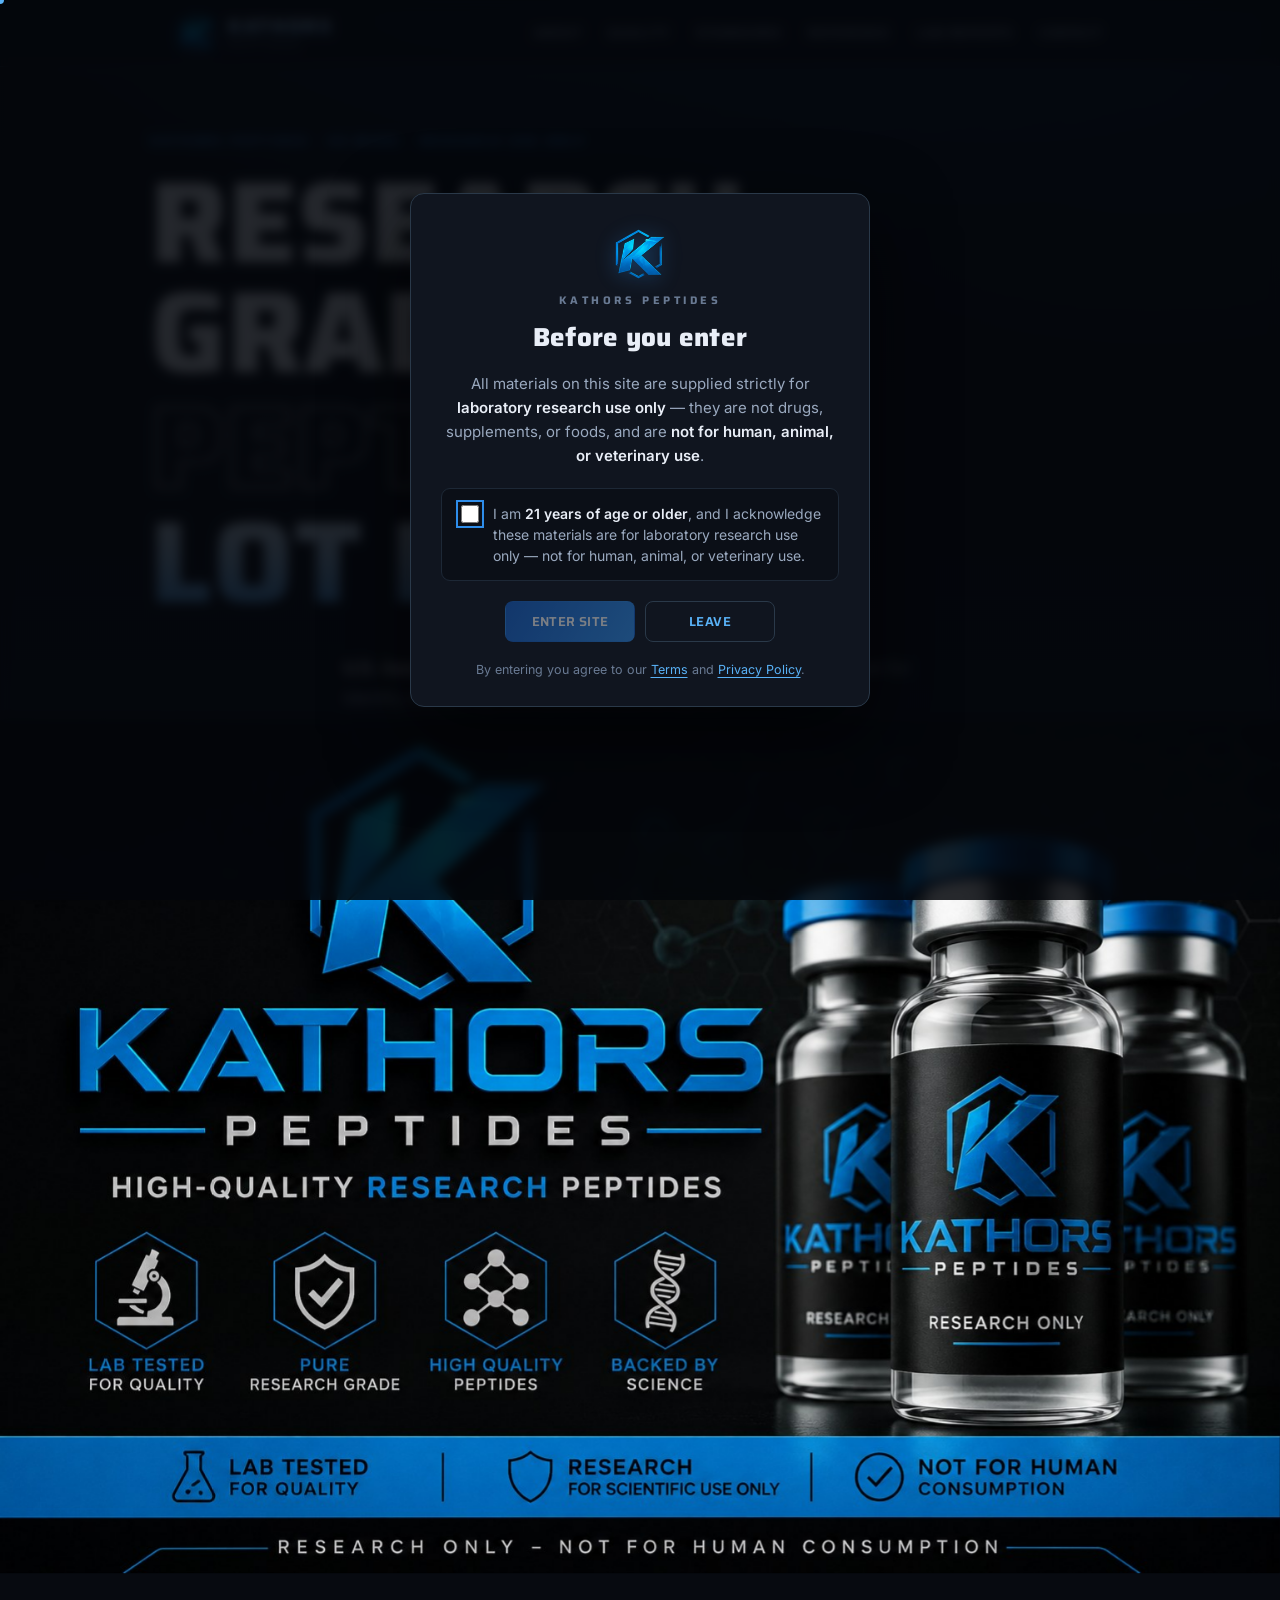
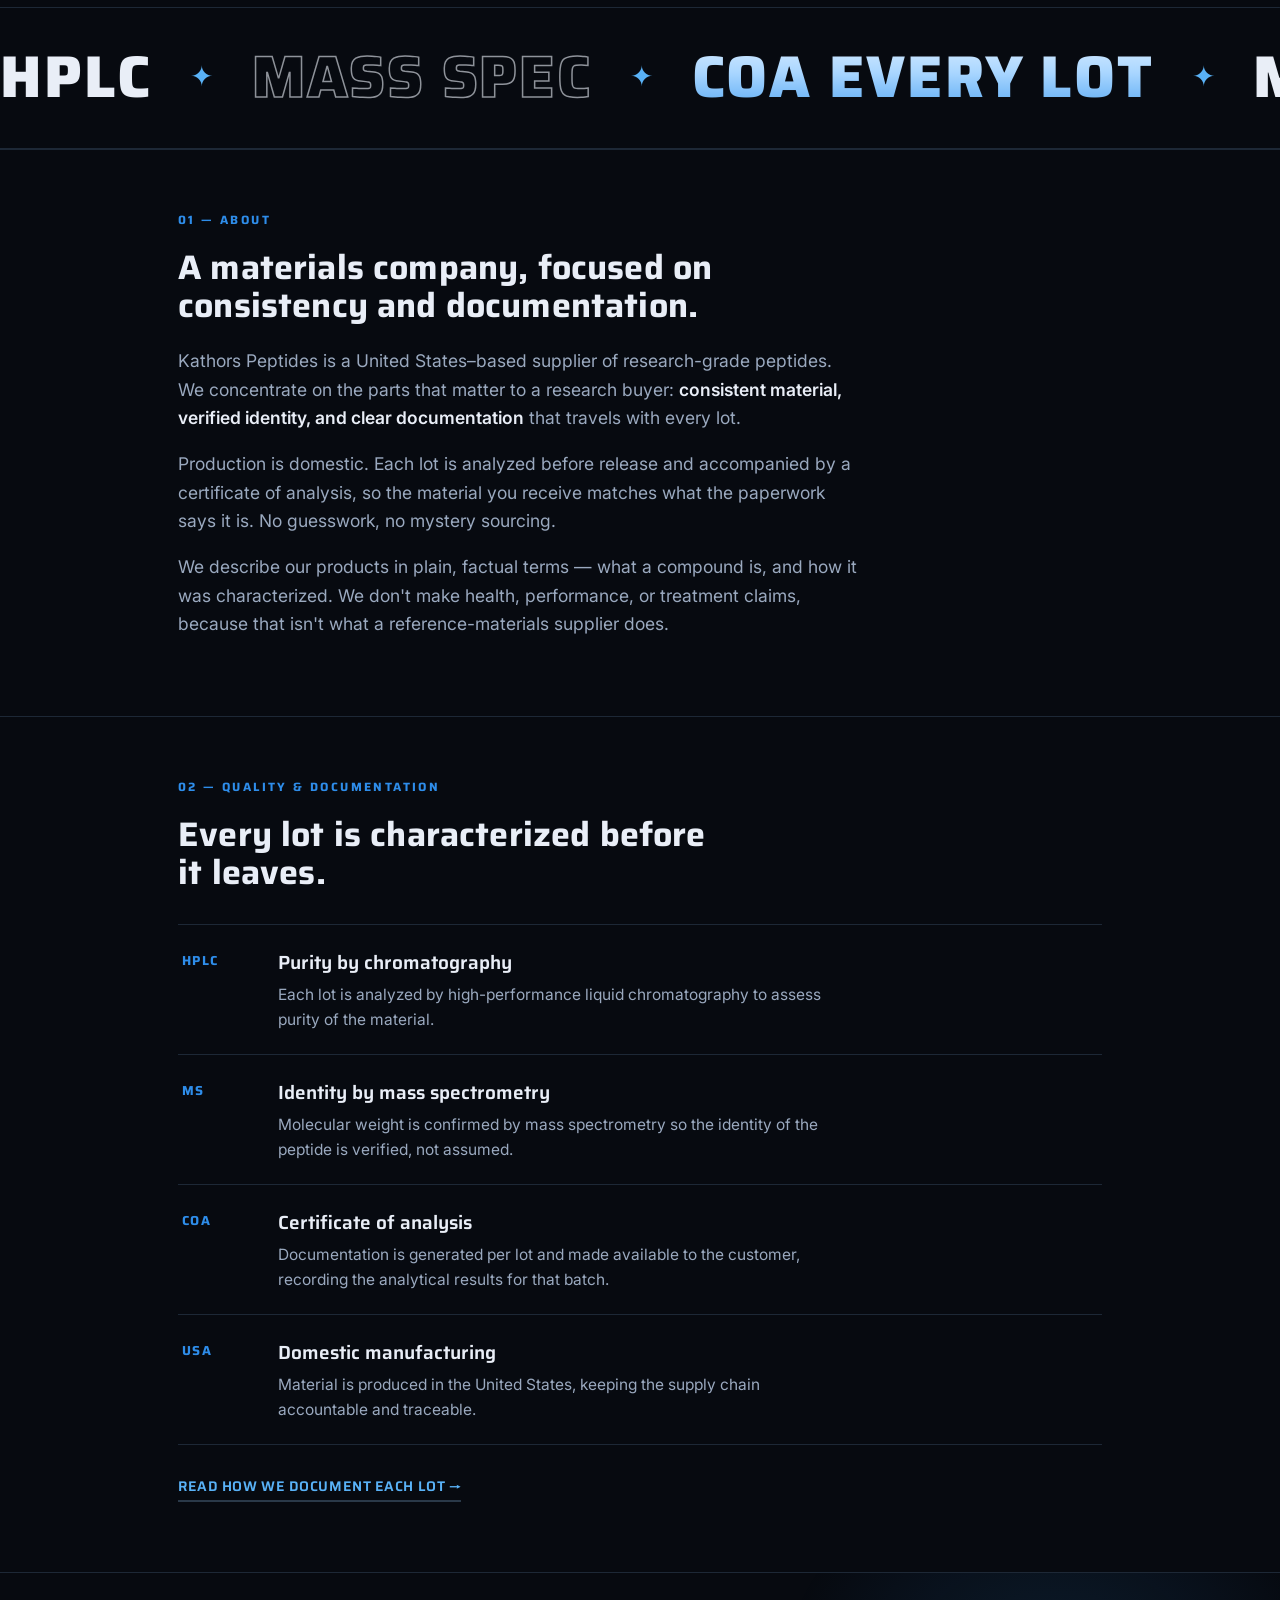
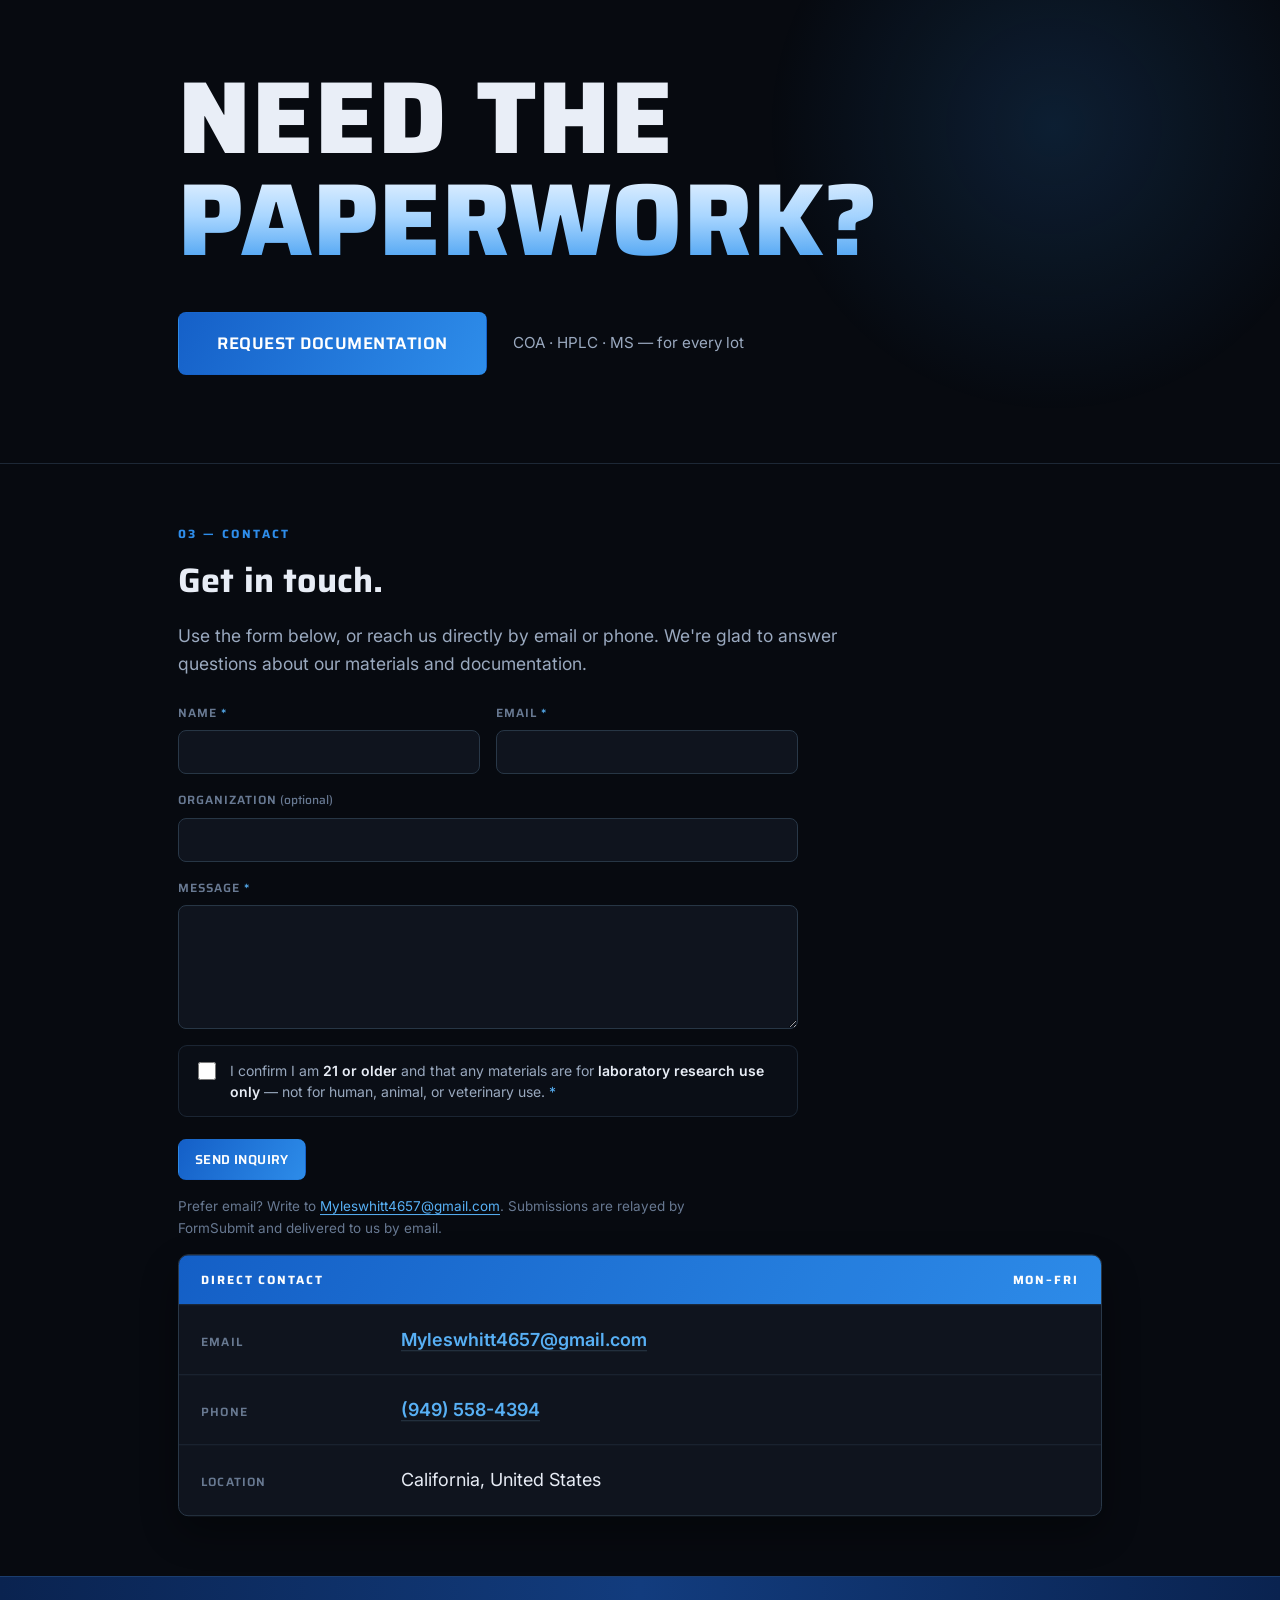
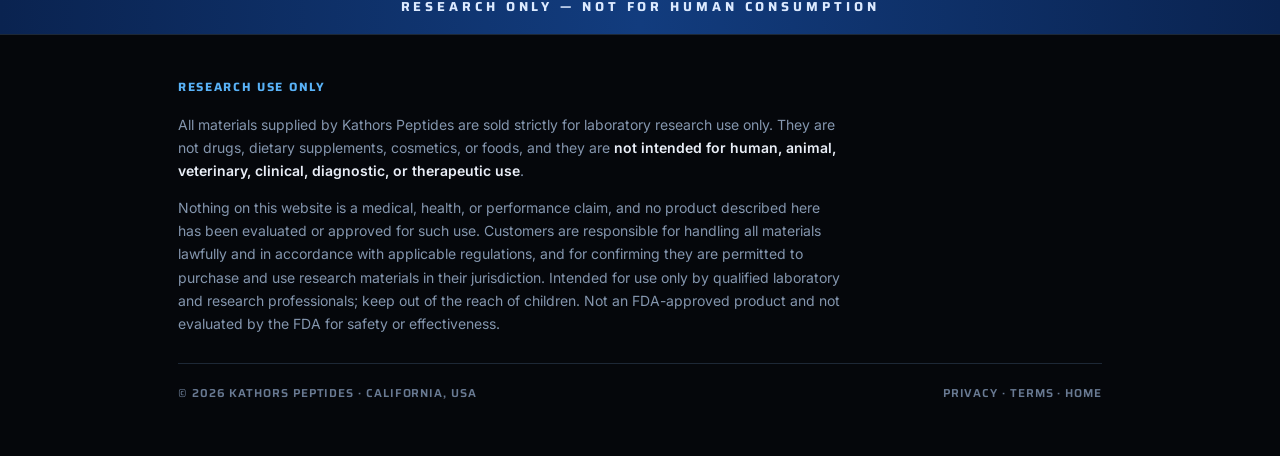
==== index.html @ e267d798 "Self-host animation libs + crash-proof orchestration + mobile fold fix Same hardening as the-lit-pat" ====
<!DOCTYPE html>
<html lang="en">
<head>
<meta charset="UTF-8" />
<meta name="viewport" content="width=device-width, initial-scale=1.0" />
<title>Kathors Peptides — Research-grade peptides, supplied for laboratory use</title>
<meta name="description" content="Kathors Peptides is a U.S.-based supplier of research-grade peptides, characterized for identity and purity and documented per lot. Sold for laboratory research use only." />
<link rel="icon" type="image/png" href="favicon.png" />
<meta property="og:type" content="website" />
<meta property="og:site_name" content="Kathors Peptides" />
<meta property="og:title" content="Kathors Peptides — Research-grade peptides" />
<meta property="og:description" content="U.S.-based supplier of research-grade peptides, characterized for identity and purity and documented per lot. Research use only." />
<meta property="og:image" content="https://williamparrish-michael.github.io/v2/hero-banner.jpg" />
<meta property="og:url" content="https://williamparrish-michael.github.io/v2/index.html" />
<meta name="twitter:card" content="summary_large_image" />
<link rel="preconnect" href="https://fonts.googleapis.com" />
<link rel="preconnect" href="https://fonts.gstatic.com" crossorigin />
<link href="https://fonts.googleapis.com/css2?family=Saira:wght@500;600;700;800&family=Inter:wght@400;500;600;700&display=swap" rel="stylesheet" />
<link rel="stylesheet" href="styles.css" />
<script src="agegate.js"></script>
</head>
<body>

  <div id="preloader" aria-hidden="true">
    <span class="pre-brand chrome">KATHORS</span>
    <span class="pre-count" id="pre-count">00</span>
  </div>
  <div class="cursor-ring" aria-hidden="true"></div>
  <div class="cursor-dot" aria-hidden="true"></div>

  <div class="topbar">
    <div class="wrap">
      <a href="index.html" class="brand" aria-label="Kathors Peptides home">
        <img class="brand-emblem" src="emblem.png" alt="" />
        <span class="brand-text"><span class="chrome">KATHORS</span><span class="brand-sub">Peptides</span></span>
      </a>
      <nav class="navlinks" aria-label="Primary">
        <a href="#about">About</a>
        <a href="#quality">Quality</a>
        <a href="standards.html">Standards</a>
        <a href="research.html">Reference</a>
        <a href="reports.html">Lab reports</a>
        <a href="#contact">Contact</a>
      </nav>
    </div>
  </div>

  <main id="top">

    <header class="hero-banner">
      <div class="wrap k-hero">
        <p class="k-eyebrow rise">Kathors Peptides · US-made · research use only</p>
        <h1 class="hero-mega" aria-label="Research-grade peptides, lot by lot.">
          <span class="ln" aria-hidden="true"><span>Research-grade</span></span>
          <span class="ln" aria-hidden="true"><span class="outline">peptides,</span></span>
          <span class="ln" aria-hidden="true"><span class="chrome">lot by lot.</span></span>
        </h1>
        <p class="hero-sub rise d1"><b>U.S.-based supplier of research-grade peptides.</b> Characterized for identity and purity, and documented lot by lot.</p>
      </div>
      <img class="banner rise" src="hero-banner.jpg" alt="Kathors Peptides — high-quality research peptides. Lab tested for quality, pure research grade, high quality peptides, backed by science. Research only — not for human consumption." />
    </header>

    <div class="marquee" aria-hidden="true">
      <div class="marquee-track">
        <span class="mq-item">HPLC</span><span class="mq-star">✦</span>
        <span class="mq-item outline">Mass spec</span><span class="mq-star">✦</span>
        <span class="mq-item accent">COA every lot</span><span class="mq-star">✦</span>
        <span class="mq-item">Made in USA</span><span class="mq-star">✦</span>
        <span class="mq-item">HPLC</span><span class="mq-star">✦</span>
        <span class="mq-item outline">Mass spec</span><span class="mq-star">✦</span>
        <span class="mq-item accent">COA every lot</span><span class="mq-star">✦</span>
        <span class="mq-item">Made in USA</span><span class="mq-star">✦</span>
      </div>
    </div>

    <section id="about">
      <div class="wrap">
        <p class="sec-label">01 — About</p>
        <h2 class="sec-h">A materials company, focused on consistency and documentation.</h2>
        <div class="prose">
          <p>Kathors Peptides is a United States–based supplier of research-grade peptides. We concentrate on the parts that matter to a research buyer: <strong>consistent material, verified identity, and clear documentation</strong> that travels with every lot.</p>
          <p>Production is domestic. Each lot is analyzed before release and accompanied by a certificate of analysis, so the material you receive matches what the paperwork says it is. No guesswork, no mystery sourcing.</p>
          <p>We describe our products in plain, factual terms — what a compound is, and how it was characterized. We don't make health, performance, or treatment claims, because that isn't what a reference-materials supplier does.</p>
        </div>
      </div>
    </section>

    <section id="quality">
      <div class="wrap">
        <p class="sec-label">02 — Quality &amp; documentation</p>
        <h2 class="sec-h">Every lot is characterized before it leaves.</h2>
        <ul class="quality-list">
          <li><span class="num">HPLC</span><div><p class="qt">Purity by chromatography</p><p class="qd">Each lot is analyzed by high-performance liquid chromatography to assess purity of the material.</p></div></li>
          <li><span class="num">MS</span><div><p class="qt">Identity by mass spectrometry</p><p class="qd">Molecular weight is confirmed by mass spectrometry so the identity of the peptide is verified, not assumed.</p></div></li>
          <li><span class="num">COA</span><div><p class="qt">Certificate of analysis</p><p class="qd">Documentation is generated per lot and made available to the customer, recording the analytical results for that batch.</p></div></li>
          <li><span class="num">USA</span><div><p class="qt">Domestic manufacturing</p><p class="qd">Material is produced in the United States, keeping the supply chain accountable and traceable.</p></div></li>
        </ul>
        <p class="more-link"><a href="standards.html">Read how we document each lot →</a></p>
      </div>
    </section>

    <section class="mega-cta">
      <div class="wrap">
        <h2 aria-label="Need the paperwork?">
          <span class="ln" aria-hidden="true"><span>Need the</span></span>
          <span class="ln" aria-hidden="true"><span class="chrome">paperwork?</span></span>
        </h2>
        <div class="cta-row">
          <a class="btn btn-primary btn-big magnetic" href="#contact">Request documentation</a>
          <span class="cta-note">COA · HPLC · MS — for every lot</span>
        </div>
      </div>
    </section>

    <section id="contact">
      <div class="wrap">
        <p class="sec-label">03 — Contact</p>
        <h2 class="sec-h">Get in touch.</h2>
        <div class="prose"><p>Use the form below, or reach us directly by email or phone. We're glad to answer questions about our materials and documentation.</p></div>

        <form class="cform" action="https://formsubmit.co/Myleswhitt4657@gmail.com" method="POST" aria-label="Contact form">
          <input type="hidden" name="_subject" value="New inquiry — Kathors Peptides" />
          <input type="hidden" name="_captcha" value="true" />
          <input type="hidden" name="_template" value="table" />
          <input type="hidden" name="_next" value="https://williamparrish-michael.github.io/v2/thanks.html" />
          <input type="text" name="_honey" class="cform-honey" tabindex="-1" autocomplete="off" aria-hidden="true" />
          <div class="fgrid">
            <label class="field">Name <span class="req">*</span>
              <input type="text" name="name" required autocomplete="name" />
            </label>
            <label class="field">Email <span class="req">*</span>
              <input type="email" name="email" required autocomplete="email" />
            </label>
          </div>
          <label class="field">Organization <span class="opt">(optional)</span>
            <input type="text" name="organization" autocomplete="organization" />
          </label>
          <label class="field">Message <span class="req">*</span>
            <textarea name="message" rows="5" required></textarea>
          </label>
          <label class="cform-ack">
            <input type="checkbox" name="acknowledgment" value="Confirmed: 21+ and materials are for laboratory research use only — not for human, animal, or veterinary use" required />
            <span>I confirm I am <strong>21 or older</strong> and that any materials are for <strong>laboratory research use only</strong> — not for human, animal, or veterinary use. <span class="req">*</span></span>
          </label>
          <button type="submit" class="btn btn-primary">Send inquiry</button>
          <p class="cform-note">Prefer email? Write to <a href="mailto:Myleswhitt4657@gmail.com">Myleswhitt4657@gmail.com</a>. Submissions are relayed by FormSubmit and delivered to us by email.</p>
        </form>

        <div class="contact-card">
          <div class="cc-head"><span>Direct contact</span><span>Mon–Fri</span></div>
          <div class="crow"><div class="ck">Email</div><div class="cv"><a href="mailto:Myleswhitt4657@gmail.com">Myleswhitt4657@gmail.com</a></div></div>
          <div class="crow"><div class="ck">Phone</div><div class="cv"><a href="tel:+19495584394">(949) 558-4394</a></div></div>
          <div class="crow"><div class="ck">Location</div><div class="cv">California, United States</div></div>
        </div>
      </div>
    </section>

  </main>

  <div class="notband"><span>Research only — not for human consumption</span></div>
  <footer class="compliance">
    <div class="wrap">
      <p class="ruo">Research use only</p>
      <p>All materials supplied by Kathors Peptides are sold strictly for laboratory research use only. They are not drugs, dietary supplements, cosmetics, or foods, and they are <strong>not intended for human, animal, veterinary, clinical, diagnostic, or therapeutic use</strong>.</p>
      <p>Nothing on this website is a medical, health, or performance claim, and no product described here has been evaluated or approved for such use. Customers are responsible for handling all materials lawfully and in accordance with applicable regulations, and for confirming they are permitted to purchase and use research materials in their jurisdiction. Intended for use only by qualified laboratory and research professionals; keep out of the reach of children. Not an FDA-approved product and not evaluated by the FDA for safety or effectiveness.</p>
      <div class="footline">
        <span>© <span id="yr">2026</span> Kathors Peptides · California, USA</span>
        <span><a href="privacy.html">Privacy</a> · <a href="terms.html">Terms</a> · <a href="index.html">Home</a></span>
      </div>
    </div>
  </footer>

  <script src="js/gsap.min.js"></script>
  <script src="js/ScrollTrigger.min.js"></script>
  <script src="js/lenis.min.js"></script>
  <script>
    document.getElementById('yr').textContent = new Date().getFullYear();

    /* Award-site layer: preloader, smooth scroll, masked type reveals,
       marquee skew, custom cursor, magnetic buttons. Degrades gracefully:
       no GSAP / reduced motion -> a normal, fully visible site. */
    (function () {
      var reduce = window.matchMedia('(prefers-reduced-motion: reduce)').matches;
      var pre = document.getElementById('preloader');
      if (reduce || !window.gsap) {
        document.body.classList.remove('loading');
        if (pre) pre.remove();
        return;
      }
      document.documentElement.classList.add('anim');
      document.body.classList.add('loading');

      /* Failsafe: hero text reveals by 3.5s no matter what
         (idempotent — normally the preloader triggers it at ~1.3s). */
      setTimeout(function () { document.documentElement.classList.add('hero-in'); }, 3500);

      /* Mega CTA reveals via IntersectionObserver + CSS transition —
         no animation engine in the critical path. */
      var mc = document.querySelector('.mega-cta');
      if (mc && 'IntersectionObserver' in window) {
        new IntersectionObserver(function (entries, obs) {
          if (entries[0].isIntersecting) { mc.classList.add('in'); obs.disconnect(); }
        }, { threshold: 0.25 }).observe(mc);
      } else if (mc) {
        mc.classList.add('in');
      }

      /* Preloader counter with a hard 4s cap (background-tab throttling). */
      var countEl = document.getElementById('pre-count');
      var n = 0, finished = false;
      function finishPreloader() {
        if (finished) return;
        finished = true;
        clearInterval(iv);
        countEl.textContent = '100';
        document.body.classList.remove('loading');
        pre.classList.add('done');
        setTimeout(function () { document.documentElement.classList.add('hero-in'); }, 350);
        setTimeout(function () { pre.remove(); }, 1000);
      }
      var iv = setInterval(function () {
        n = Math.min(100, n + Math.ceil(Math.random() * 16));
        countEl.textContent = (n < 10 ? '0' : '') + n;
        if (n >= 100) finishPreloader();
      }, 65);
      setTimeout(finishPreloader, 4000);

      /* ---- Decorative layer below: guarded so a missing library or an
         exception can never break the content or controls above. ---- */
      try {
      var hasST = !!window.ScrollTrigger;
      if (hasST) gsap.registerPlugin(ScrollTrigger);

      /* Smooth inertial scroll */
      if (window.Lenis) {
        var lenis = new Lenis({ lerp: 0.1 });
        (function raf(t) { lenis.raf(t); requestAnimationFrame(raf); })(0);
        if (hasST) lenis.on('scroll', ScrollTrigger.update);
        document.querySelectorAll('a[href^="#"]').forEach(function (a) {
          a.addEventListener('click', function (e) {
            var id = a.getAttribute('href');
            if (id.length > 1 && document.querySelector(id)) { e.preventDefault(); lenis.scrollTo(id, { offset: -70 }); }
          });
        });
      }

      if (hasST) {
      /* Section content reveals (decorative — safe to lose) */
      gsap.utils.toArray('.sec-h, .quality-list li, .badge, .cform, .contact-card').forEach(function (el) {
        gsap.from(el, {
          y: 34, opacity: 0, duration: 0.9, ease: 'power3.out',
          scrollTrigger: { trigger: el, start: 'top 88%' }
        });
      });

      /* Banner parallax */
      gsap.to('.banner', {
        yPercent: 10, ease: 'none',
        scrollTrigger: { trigger: '.hero-banner', start: 'top top', end: 'bottom top', scrub: true }
      });

      /* Marquee skew with scroll velocity */
      var mq = document.querySelector('.marquee');
      if (mq) {
        var clampSkew = gsap.utils.clamp(-7, 7);
        var proxy = { skew: 0 };
        ScrollTrigger.create({
          onUpdate: function (self) {
            var skew = clampSkew(self.getVelocity() / -280);
            if (Math.abs(skew) > Math.abs(proxy.skew)) {
              proxy.skew = skew;
              gsap.to(proxy, {
                skew: 0, duration: 0.7, ease: 'power3', overwrite: true,
                onUpdate: function () { mq.style.transform = 'skewX(' + proxy.skew + 'deg)'; }
              });
            }
          }
        });
      }
      }

      /* Custom cursor + magnetic buttons (fine pointers only) */
      if (window.matchMedia('(pointer: fine)').matches) {
        document.documentElement.classList.add('has-cursor');
        var dot = document.querySelector('.cursor-dot');
        var ring = document.querySelector('.cursor-ring');
        var tx = -100, ty = -100, rx = -100, ry = -100;
        window.addEventListener('mousemove', function (e) {
          tx = e.clientX; ty = e.clientY;
          dot.style.left = tx + 'px'; dot.style.top = ty + 'px';
        });
        gsap.ticker.add(function () {
          rx += (tx - rx) * 0.16; ry += (ty - ry) * 0.16;
          ring.style.left = rx + 'px'; ring.style.top = ry + 'px';
        });
        document.addEventListener('mouseover', function (e) {
          if (e.target.closest('a, button')) ring.classList.add('on'); else ring.classList.remove('on');
        });
        document.querySelectorAll('.btn.magnetic, .hero-banner ~ * .btn-primary').forEach(function (el) {
          el.addEventListener('mousemove', function (e) {
            var r = el.getBoundingClientRect();
            gsap.to(el, { x: (e.clientX - r.left - r.width / 2) * 0.3, y: (e.clientY - r.top - r.height / 2) * 0.3, duration: 0.3 });
          });
          el.addEventListener('mouseleave', function () {
            gsap.to(el, { x: 0, y: 0, duration: 0.5, ease: 'elastic.out(1, 0.45)' });
          });
        });
      }
      } catch (e) { /* decorative layer failed — content unaffected */ }
    })();
  </script>
</body>
</html>
---- styles.css ----
/* ============================================================
   Kathros Peptides — shared styles (dark metallic identity)
   Tuned to the chrome-blue emblem logo on black:
   deep blue-black field, azure metallic accents, bold sans.
   ============================================================ */

:root{
  --bg:#070A10;
  --bg-2:#0B0F17;
  --panel:#10151F;
  --panel-2:#141A25;
  --ink:#E9EEF7;         /* primary text (near white) */
  --muted:#9AA9BF;       /* body slate */
  --faint:#697A93;
  --blue:#2E8DEA;        /* azure accent */
  --blue-2:#59B2F7;      /* lighter highlight */
  --blue-deep:#1560C8;
  --blue-wash:#12233C;
  --line:#1D2836;
  --line-2:#2A3949;
  --amber:#E0A64B;
  --amber-wash:#241C0E;

  --display:"Saira",-apple-system,BlinkMacSystemFont,"Segoe UI",sans-serif;
  --sans:"Inter",-apple-system,BlinkMacSystemFont,"Segoe UI",sans-serif;
}

*{box-sizing:border-box;}
html{scroll-behavior:smooth;}
body{
  margin:0;color:var(--ink);font-family:var(--sans);font-size:17px;line-height:1.62;
  background:
    radial-gradient(1200px 600px at 50% -12%, rgba(46,141,234,.16), transparent 62%),
    radial-gradient(900px 500px at 90% 8%, rgba(21,96,200,.10), transparent 60%),
    linear-gradient(180deg, var(--bg) 0%, var(--bg-2) 100%);
  background-attachment:fixed;background-color:var(--bg);
  -webkit-font-smoothing:antialiased;text-rendering:optimizeLegibility;
}
.wrap{max-width:980px;margin:0 auto;padding:0 28px;}
a{color:var(--blue-2);text-underline-offset:3px;text-decoration-thickness:1px;}
a:hover{color:#8CCBFF;}
:focus-visible{outline:2px solid var(--blue);outline-offset:3px;border-radius:2px;}

.chrome{
  background:linear-gradient(180deg,#EAF4FF 0%,#A9D6FF 46%,#3E9BF0 100%);
  -webkit-background-clip:text;background-clip:text;color:transparent;
}
.label{font-family:var(--display);font-weight:700;font-size:12px;letter-spacing:.22em;text-transform:uppercase;color:var(--blue);}

/* ---------- brand lockup (header) ---------- */
.brand{display:inline-flex;align-items:center;gap:12px;text-decoration:none;white-space:nowrap;}
.brand-emblem{width:38px;height:38px;display:block;filter:drop-shadow(0 2px 8px rgba(46,141,234,.35));}
.brand-text{display:flex;flex-direction:column;line-height:1;}
.brand-text .chrome{font-family:var(--display);font-weight:800;font-size:19px;letter-spacing:.14em;}
.brand-sub{font-weight:600;font-size:9.5px;letter-spacing:.36em;text-transform:uppercase;color:var(--faint);margin-top:3px;}

/* ---------- top bar ---------- */
.topbar{border-bottom:1px solid var(--line);position:sticky;top:0;z-index:20;background:rgba(7,10,16,.78);backdrop-filter:saturate(150%) blur(10px);}
.topbar .wrap{display:flex;align-items:center;justify-content:space-between;height:66px;gap:16px;}
.navlinks{display:flex;gap:26px;font-family:var(--display);font-size:12.5px;letter-spacing:.1em;text-transform:uppercase;font-weight:600;}
.navlinks a{color:var(--muted);text-decoration:none;}
.navlinks a:hover,.navlinks a.here{color:var(--blue-2);}
@media(max-width:680px){.navlinks{display:none;}}

/* ---------- hero (home) ---------- */
.hero{padding:64px 0 30px;position:relative;overflow:hidden;text-align:center;}
.hero::before{content:"";position:absolute;top:-40px;left:50%;transform:translateX(-50%);width:640px;height:520px;background:radial-gradient(circle at 50% 40%, rgba(46,141,234,.22), transparent 62%);pointer-events:none;filter:blur(6px);}
.hero-inner{position:relative;}
.hero-logo{width:min(440px,84%);height:auto;margin:0 auto 10px;display:block;filter:drop-shadow(0 18px 46px rgba(21,96,200,.35));}
.hero-sub{font-size:18px;color:var(--muted);max-width:52ch;margin:14px auto 0;}
.hero-sub b{color:var(--ink);font-weight:600;}

/* ---------- feature badges ---------- */
.badges{display:grid;grid-template-columns:repeat(4,1fr);gap:18px;max-width:720px;margin:44px auto 6px;padding:32px 0 0;border-top:1px solid var(--line);}
@media(max-width:620px){.badges{grid-template-columns:repeat(2,1fr);gap:28px 18px;}}
.badge{display:flex;flex-direction:column;align-items:center;text-align:center;gap:12px;}
.badge .disc{width:64px;height:64px;border-radius:50%;background:linear-gradient(160deg,#3E9BF0,#155CC4);display:flex;align-items:center;justify-content:center;box-shadow:0 8px 22px rgba(46,141,234,.34),inset 0 1px 2px rgba(255,255,255,.4);}
.badge .disc svg{width:30px;height:30px;stroke:#fff;fill:none;stroke-width:1.7;stroke-linecap:round;stroke-linejoin:round;}
.badge .bt{font-family:var(--display);font-weight:600;font-size:12px;letter-spacing:.1em;text-transform:uppercase;color:var(--muted);line-height:1.4;}

/* ---------- generic section ---------- */
section{padding:60px 0;border-top:1px solid var(--line);}
.sec-label{margin:0 0 18px;font-family:var(--display);font-weight:700;font-size:12px;letter-spacing:.2em;text-transform:uppercase;color:var(--blue);}
.sec-h{font-family:var(--display);font-weight:700;font-size:clamp(25px,4vw,34px);line-height:1.14;letter-spacing:.005em;color:var(--ink);margin:0 0 22px;max-width:24ch;}
.prose{max-width:62ch;color:var(--muted);font-size:17.5px;}
.prose p{margin:0 0 18px;}
.prose strong{color:var(--ink);font-weight:600;}

/* page sub-hero (standards / reference) */
.subhero{padding:60px 0 34px;}
.backlink{display:inline-flex;gap:8px;align-items:center;font-family:var(--display);font-weight:600;font-size:12px;letter-spacing:.1em;text-transform:uppercase;text-decoration:none;color:var(--muted);margin-bottom:22px;}
.backlink:hover{color:var(--blue-2);}
.subhero h1{font-family:var(--display);font-weight:800;font-size:clamp(32px,5.6vw,52px);line-height:1.06;letter-spacing:.01em;color:var(--ink);margin:14px 0 22px;max-width:18ch;}
.subhero .lede{font-size:clamp(17px,2.3vw,20px);color:var(--muted);max-width:60ch;margin:0;}

/* ---------- quality list (home) ---------- */
.quality-list{list-style:none;padding:0;margin:32px 0 0;border-top:1px solid var(--line);}
.quality-list li{display:grid;grid-template-columns:74px 1fr;gap:22px;align-items:start;padding:22px 4px;border-bottom:1px solid var(--line);}
.quality-list .num{font-family:var(--display);font-weight:700;font-size:13px;letter-spacing:.1em;text-transform:uppercase;color:var(--blue);padding-top:3px;}
.quality-list .qt{font-family:var(--display);font-weight:600;font-size:19px;color:var(--ink);margin:0 0 4px;}
.quality-list .qd{font-size:15.5px;color:var(--muted);margin:0;max-width:56ch;}
.more-link{margin-top:30px;font-family:var(--display);font-weight:600;font-size:14px;letter-spacing:.04em;text-transform:uppercase;}
.more-link a{text-decoration:none;border-bottom:2px solid var(--line-2);padding-bottom:3px;}
.more-link a:hover{border-color:var(--blue);}

/* ---------- contact card ---------- */
.contact-card{border:1px solid var(--line-2);border-radius:10px;background:var(--panel);margin-top:14px;overflow:hidden;box-shadow:0 16px 40px rgba(0,0,0,.4);}
.cc-head{padding:15px 22px;border-bottom:1px solid var(--line);background:linear-gradient(120deg,#1560C8,#2E8DEA);color:#fff;font-family:var(--display);font-weight:700;font-size:12px;letter-spacing:.16em;text-transform:uppercase;display:flex;justify-content:space-between;align-items:center;}
.crow{display:grid;grid-template-columns:180px 1fr;gap:20px;align-items:baseline;padding:20px 22px;border-bottom:1px solid var(--line);}
.crow:last-child{border-bottom:none;}
.crow .ck{font-family:var(--display);font-weight:600;font-size:12px;letter-spacing:.1em;text-transform:uppercase;color:var(--faint);}
.crow .cv{font-size:18px;color:var(--ink);}
.crow .cv a{font-weight:600;text-decoration:none;border-bottom:1px solid var(--line-2);}
.crow .cv a:hover{border-color:var(--blue);}
@media(max-width:560px){.crow{grid-template-columns:1fr;gap:5px;}}

/* ---------- standards: COA table ---------- */
.coa{margin-top:30px;border:1px solid var(--line-2);border-radius:10px;background:var(--panel);overflow:hidden;box-shadow:0 16px 40px rgba(0,0,0,.35);}
.coa-head{padding:14px 20px;border-bottom:1px solid var(--line);background:linear-gradient(120deg,#1560C8,#2E8DEA);color:#fff;font-family:var(--display);font-weight:700;font-size:11.5px;letter-spacing:.16em;text-transform:uppercase;display:flex;justify-content:space-between;align-items:center;}
.coa-colhead{font-family:var(--display);font-weight:600;font-size:10.5px;letter-spacing:.12em;text-transform:uppercase;color:var(--faint);padding:12px 20px 0;display:grid;grid-template-columns:210px 130px 1fr;gap:18px;}
.coa-row{display:grid;grid-template-columns:210px 130px 1fr;gap:18px;padding:18px 20px;border-bottom:1px solid var(--line);align-items:baseline;}
.coa-row:last-child{border-bottom:none;}
.coa-row .p{font-family:var(--display);font-weight:600;font-size:17px;color:var(--ink);}
.coa-row .m{font-weight:600;font-size:12.5px;color:var(--blue-2);letter-spacing:.02em;}
.coa-row .d{font-size:15px;color:var(--muted);}
@media(max-width:640px){.coa-colhead{display:none;}.coa-row{grid-template-columns:1fr;gap:6px;}.coa-row .m{order:3;}}

/* ---------- standards: steps + handling ---------- */
.steps{list-style:none;padding:0;margin:30px 0 0;border-top:1px solid var(--line);}
.steps li{display:grid;grid-template-columns:56px 1fr;gap:20px;padding:20px 4px;border-bottom:1px solid var(--line);align-items:start;}
.steps .n{font-family:var(--display);font-weight:700;font-size:13px;color:var(--blue);padding-top:2px;letter-spacing:.05em;}
.steps .st{font-family:var(--display);font-weight:600;font-size:18px;color:var(--ink);margin:0 0 4px;}
.steps .sd{font-size:15.5px;color:var(--muted);margin:0;max-width:58ch;}
.handle{display:grid;grid-template-columns:repeat(3,1fr);margin-top:30px;border:1px solid var(--line-2);border-radius:10px;overflow:hidden;background:var(--panel);box-shadow:0 16px 40px rgba(0,0,0,.3);}
.handle .h{padding:22px 20px;border-right:1px solid var(--line);}
.handle .h:last-child{border-right:none;}
.handle .hk{font-family:var(--display);font-weight:600;font-size:11px;letter-spacing:.12em;text-transform:uppercase;color:var(--blue-2);margin-bottom:9px;}
.handle .hv{font-size:15.5px;color:var(--muted);margin:0;}
.handle .hv b{color:var(--ink);font-weight:600;}
@media(max-width:640px){.handle{grid-template-columns:1fr;}.handle .h{border-right:none;border-bottom:1px solid var(--line);}.handle .h:last-child{border-bottom:none;}}

/* ---------- reference: callout, note, cards ---------- */
.callout{margin-top:40px;border:1px solid #4A3A18;background:var(--amber-wash);border-radius:10px;padding:20px 22px;}
.callout .ct{font-family:var(--display);font-weight:700;font-size:11.5px;letter-spacing:.14em;text-transform:uppercase;color:var(--amber);margin:0 0 10px;}
.callout p{margin:0;font-size:15px;color:#D8C6A2;max-width:74ch;line-height:1.6;}
.callout strong{color:#F4E6C8;}
.note{margin-top:22px;border-left:3px solid var(--blue);padding:4px 0 4px 20px;}
.note p{margin:0;font-size:14.5px;color:var(--muted);max-width:70ch;}

.grid{display:grid;gap:16px;}
.cpd{border:1px solid var(--line);border-radius:10px;background:var(--panel);padding:22px 22px 18px;box-shadow:0 10px 30px rgba(0,0,0,.28);}
.cpd:hover{border-color:var(--line-2);}
.cpd-head{display:flex;align-items:baseline;gap:14px;flex-wrap:wrap;margin-bottom:12px;}
.cpd-head h3{font-family:var(--display);font-weight:700;font-size:22px;margin:0;letter-spacing:.01em;color:var(--blue-2);}
.tag{font-family:var(--display);font-weight:600;font-size:10.5px;letter-spacing:.08em;text-transform:uppercase;color:var(--faint);border:1px solid var(--line-2);border-radius:20px;padding:3px 10px;}
.cpd-def{margin:0 0 14px;color:var(--muted);font-size:16px;max-width:74ch;}
.cpd-status{margin:0 0 16px;font-size:14.5px;max-width:74ch;color:var(--muted);}
.sk{font-family:var(--display);font-weight:600;font-size:10.5px;letter-spacing:.06em;text-transform:uppercase;padding:3px 9px;border-radius:5px;margin-right:9px;white-space:nowrap;}
.sk.inv{background:var(--amber-wash);color:var(--amber);border:1px solid #4A3A18;}
.sk.rec{background:var(--blue-wash);color:var(--blue-2);border:1px solid #1E3E63;}
.sk.apr{background:#0F2417;color:#57C98A;border:1px solid #1D4A31;}
.sk.na{background:#2A1517;color:#E28B84;border:1px solid #4C2A2C;}
.sk.oth{background:#161C27;color:#9FB2CB;border:1px solid var(--line-2);}
.cpd-links{display:flex;gap:8px;flex-wrap:wrap;padding-top:14px;border-top:1px solid var(--line);}
.cpd-links a{font-family:var(--display);font-weight:600;font-size:12px;letter-spacing:.03em;text-decoration:none;color:var(--blue-2);border:1px solid var(--line-2);border-radius:7px;padding:6px 12px;transition:border-color .15s,color .15s,background .15s;}
.cpd-links a:hover{border-color:var(--blue);background:#0E1B2C;}
.cpd-xref{font-family:var(--display);font-weight:600;font-size:12.5px;color:var(--faint);padding-top:14px;border-top:1px solid var(--line);letter-spacing:.02em;}

/* ---------- compliance band + footer ---------- */
.notband{background:linear-gradient(90deg,#0A2350,#123C7E,#0A2350);color:#DCEAFF;text-align:center;padding:15px 20px;border-top:1px solid #1B3D6E;}
.notband span{font-family:var(--display);font-weight:700;font-size:13px;letter-spacing:.3em;text-transform:uppercase;}
.compliance{background:#05070B;border-top:1px solid var(--line);}
.compliance .wrap{padding:42px 28px 54px;}
.compliance .ruo{font-family:var(--display);font-weight:700;font-size:12px;letter-spacing:.14em;text-transform:uppercase;color:var(--blue-2);margin:0 0 16px;}
.compliance p{font-size:14px;color:#8496AE;max-width:74ch;margin:0 0 14px;line-height:1.65;}
.compliance p strong{color:#E9EEF7;font-weight:600;}
.footline{margin-top:28px;padding-top:20px;border-top:1px solid var(--line);display:flex;justify-content:space-between;gap:16px;flex-wrap:wrap;font-family:var(--display);font-weight:600;font-size:11.5px;letter-spacing:.08em;color:var(--faint);text-transform:uppercase;}
.footline a{color:var(--faint);text-decoration:none;}
.footline a:hover{color:var(--blue-2);}

/* ---------- motion ---------- */
.rise{opacity:0;transform:translateY(14px);animation:rise .7s cubic-bezier(.2,.7,.2,1) forwards;}
.rise.d1{animation-delay:.06s;}.rise.d2{animation-delay:.13s;}.rise.d3{animation-delay:.2s;}.rise.d4{animation-delay:.27s;}
@keyframes rise{to{opacity:1;transform:none;}}
@media(prefers-reduced-motion:reduce){.rise{animation:none;opacity:1;transform:none;}html{scroll-behavior:auto;}}

/* ---------- full-banner hero (home) ---------- */
.visually-hidden{position:absolute;width:1px;height:1px;padding:0;margin:-1px;overflow:hidden;clip:rect(0 0 0 0);white-space:nowrap;border:0;}
.hero-banner{padding:0 0 34px;text-align:center;}
.hero-banner .banner{display:block;width:100%;max-width:1536px;height:auto;margin:0 auto;}
.hero-banner .hero-sub{max-width:54ch;margin:30px auto 0;color:var(--muted);font-size:18px;}
.hero-banner .hero-sub b{color:var(--ink);font-weight:600;}
@media(max-width:760px){.hero-banner{padding-bottom:26px;}.hero-banner .hero-sub{font-size:16.5px;padding:0 6px;}}

/* ---------- report actions / buttons ---------- */
.report-actions{display:flex;gap:10px;flex-wrap:wrap;padding-top:14px;border-top:1px solid var(--line);}
.btn{display:inline-flex;align-items:center;gap:8px;font-family:var(--display);font-weight:600;font-size:13px;letter-spacing:.03em;text-transform:uppercase;text-decoration:none;cursor:pointer;padding:9px 16px;border-radius:8px;border:1px solid var(--line-2);background:transparent;color:var(--blue-2);transition:border-color .15s,background .15s,color .15s,filter .15s;}
.btn:hover{border-color:var(--blue);background:#0E1B2C;color:#8CCBFF;}
.btn-primary{background:linear-gradient(120deg,#1560C8,#2E8DEA);border-color:transparent;color:#fff;}
.btn-primary:hover{filter:brightness(1.08);color:#fff;background:linear-gradient(120deg,#1560C8,#2E8DEA);}

/* ---------- toast ---------- */
.toast{position:fixed;left:50%;bottom:26px;transform:translateX(-50%) translateY(20px);background:#0E1B2C;color:var(--ink);border:1px solid var(--line-2);border-radius:8px;padding:11px 18px;font-size:14px;font-weight:500;box-shadow:0 12px 30px rgba(0,0,0,.5);opacity:0;pointer-events:none;transition:opacity .25s,transform .25s;z-index:50;max-width:90vw;text-align:center;}
.toast.show{opacity:1;transform:translateX(-50%) translateY(0);}

/* ---------- legal pages ---------- */
.legal{max-width:70ch;}
.legal h2{font-family:var(--display);font-weight:700;font-size:19px;color:var(--ink);margin:30px 0 10px;letter-spacing:.01em;}
.legal p{color:var(--muted);font-size:16px;margin:0 0 14px;line-height:1.65;}
.legal strong{color:var(--ink);font-weight:600;}
.legal .legal-note{margin-top:30px;padding-top:18px;border-top:1px solid var(--line);font-size:13.5px;color:var(--faint);}

/* ---------- contact form ---------- */
.cform{margin-top:24px;max-width:620px;}
.cform .fgrid{display:grid;grid-template-columns:1fr 1fr;gap:0 16px;}
@media(max-width:560px){.cform .fgrid{grid-template-columns:1fr;}}
.field{display:block;font-family:var(--display);font-weight:600;font-size:12px;letter-spacing:.08em;text-transform:uppercase;color:var(--faint);margin:0 0 16px;}
.field .req{color:var(--blue-2);}
.field .opt{color:var(--faint);font-weight:500;text-transform:none;letter-spacing:0;}
.field input,.field textarea{display:block;width:100%;margin-top:8px;background:var(--panel);border:1px solid var(--line-2);border-radius:8px;color:var(--ink);font-family:var(--sans);font-size:16px;font-weight:400;letter-spacing:normal;text-transform:none;padding:11px 13px;transition:border-color .15s,box-shadow .15s;}
.field input:focus,.field textarea:focus{outline:none;border-color:var(--blue);box-shadow:0 0 0 3px rgba(46,141,234,.18);}
.field textarea{resize:vertical;min-height:120px;}
.cform-honey{position:absolute !important;left:-9999px;width:1px;height:1px;opacity:0;}
.cform .btn{margin-top:4px;}
.cform-note{margin:16px 0 0;font-size:13.5px;color:var(--faint);max-width:60ch;}
.cform-note a{color:var(--blue-2);}
.cform-ack{display:flex;gap:11px;align-items:flex-start;text-align:left;background:var(--bg-2);border:1px solid var(--line);border-radius:9px;padding:14px 15px;margin:4px 0 18px;cursor:pointer;font-size:14px;color:var(--muted);line-height:1.5;max-width:620px;}
.cform-ack input{margin-top:2px;width:18px;height:18px;flex:0 0 auto;accent-color:var(--blue);cursor:pointer;}
.cform-ack strong{color:var(--ink);font-weight:600;}
.cform-ack .req{color:var(--blue-2);}

/* ---------- age / research-use acknowledgement gate ---------- */
.agegate-lock{overflow:hidden;}
.agegate{position:fixed;inset:0;z-index:1000;display:flex;align-items:center;justify-content:center;padding:24px;background:rgba(4,6,11,.86);backdrop-filter:blur(6px);}
.agegate-card{width:100%;max-width:460px;background:var(--panel);border:1px solid var(--line-2);border-radius:14px;padding:34px 30px 26px;text-align:center;box-shadow:0 30px 80px rgba(0,0,0,.6);}
.agegate-emblem{width:52px;height:52px;margin:0 auto 12px;display:block;filter:drop-shadow(0 2px 10px rgba(46,141,234,.4));}
.agegate-kicker{font-family:var(--display);font-weight:700;font-size:11px;letter-spacing:.32em;text-transform:uppercase;color:var(--faint);margin:0 0 6px;}
.agegate-card h2{font-family:var(--display);font-weight:800;font-size:26px;color:var(--ink);margin:0 0 14px;letter-spacing:.01em;}
.agegate-copy{font-size:15px;color:var(--muted);line-height:1.6;margin:0 0 20px;}
.agegate-copy strong{color:var(--ink);font-weight:600;}
.agegate-check{display:flex;gap:11px;align-items:flex-start;text-align:left;background:var(--bg-2);border:1px solid var(--line);border-radius:9px;padding:14px 15px;margin:0 0 20px;cursor:pointer;font-size:14px;color:var(--muted);line-height:1.5;}
.agegate-check input{margin-top:2px;width:18px;height:18px;flex:0 0 auto;accent-color:var(--blue);cursor:pointer;}
.agegate-check strong{color:var(--ink);font-weight:600;}
.agegate-actions{display:flex;gap:10px;justify-content:center;flex-wrap:wrap;}
.agegate-actions .btn{min-width:130px;justify-content:center;}
.agegate-actions .btn-primary:disabled{opacity:.45;cursor:not-allowed;filter:none;}
.agegate-fine{margin:18px 0 0;font-size:12.5px;color:var(--faint);}
.agegate-fine a{color:var(--blue-2);}
@media(max-width:460px){.agegate-card{padding:26px 20px 22px;}.agegate-card h2{font-size:22px;}}

/* ============================================================
   Award-site presentation layer (Trionn-style): preloader,
   custom cursor, mega display type, marquee, mega CTA.
   Gated behind JS (html.anim) and prefers-reduced-motion.
   ============================================================ */

body{overflow-x:clip;}

#preloader{
  position:fixed;inset:0;z-index:3000;background:var(--bg);
  display:flex;align-items:flex-end;justify-content:space-between;
  padding:2.2rem 3rem;transition:transform .9s cubic-bezier(.77,0,.18,1);
  animation:preexit .9s cubic-bezier(.77,0,.18,1) 4.5s forwards;
}
#preloader.done{transform:translateY(-101%);}
@keyframes preexit{to{transform:translateY(-101%);visibility:hidden;}}
.pre-brand{font-family:var(--display);font-weight:800;font-size:clamp(2rem,6vw,4rem);letter-spacing:.1em;}
.pre-count{font-family:var(--display);font-weight:700;font-size:1.05rem;color:var(--blue-2);letter-spacing:.18em;}
body.loading{overflow:hidden;}

.cursor-dot,.cursor-ring{
  position:fixed;top:0;left:0;pointer-events:none;z-index:2600;
  border-radius:50%;transform:translate(-50%,-50%);display:none;
}
html.has-cursor .cursor-dot,html.has-cursor .cursor-ring{display:block;}
html.has-cursor body,html.has-cursor a,html.has-cursor button{cursor:none;}
.cursor-dot{width:8px;height:8px;background:var(--blue-2);}
.cursor-ring{
  width:38px;height:38px;border:1px solid rgba(89,178,247,.6);
  transition:width .25s ease,height .25s ease,background .25s ease;
}
.cursor-ring.on{width:64px;height:64px;background:rgba(46,141,234,.13);}

.k-hero{padding:64px 0 8px;text-align:left;}
.k-eyebrow{font-family:var(--display);font-weight:700;font-size:12px;letter-spacing:.24em;text-transform:uppercase;color:var(--blue);margin:0 0 18px;}
.hero-mega{
  font-family:var(--display);font-weight:800;text-transform:uppercase;
  line-height:.95;letter-spacing:.005em;margin:0;
  font-size:clamp(2.8rem,9vw,8.2rem);color:var(--ink);
}
.hero-mega .ln{display:block;overflow:hidden;padding-bottom:.05em;}
.hero-mega .ln>span{display:inline-block;}
html.anim .hero-mega .ln>span{transform:translateY(112%);transition:transform 1.05s cubic-bezier(.19,1,.22,1);}
html.anim.hero-in .hero-mega .ln>span{transform:none;}
.hero-mega .ln:nth-child(2)>span{transition-delay:.09s;}
.hero-mega .ln:nth-child(3)>span{transition-delay:.18s;}
.hero-mega .outline{color:transparent;-webkit-text-stroke:2px rgba(233,238,247,.75);}

.marquee{overflow:hidden;border-top:1px solid var(--line);border-bottom:1px solid var(--line);padding:1.3rem 0 1.5rem;}
.marquee-track{display:flex;align-items:center;gap:2.4rem;width:max-content;animation:mq 30s linear infinite;will-change:transform;}
.mq-item{font-family:var(--display);font-weight:800;text-transform:uppercase;font-size:clamp(2rem,4.6vw,3.8rem);white-space:nowrap;color:var(--ink);letter-spacing:.03em;}
.mq-item.outline{color:transparent;-webkit-text-stroke:1.5px rgba(233,238,247,.6);}
.mq-item.accent{color:transparent;background:linear-gradient(180deg,#EAF4FF 0%,#A9D6FF 46%,#3E9BF0 100%);-webkit-background-clip:text;background-clip:text;}
.mq-star{color:var(--blue-2);font-size:clamp(1.1rem,2.2vw,1.8rem);}
@keyframes mq{to{transform:translateX(-50%);}}

.mega-cta{padding:96px 0 88px;border-top:1px solid var(--line);position:relative;overflow:hidden;}
.mega-cta::before{content:"";position:absolute;top:-30%;left:55%;width:700px;height:600px;background:radial-gradient(circle at 50% 50%,rgba(46,141,234,.16),transparent 62%);pointer-events:none;}
.mega-cta h2{
  font-family:var(--display);font-weight:800;text-transform:uppercase;
  font-size:clamp(2.6rem,8vw,7.5rem);line-height:.95;letter-spacing:.01em;margin:0;color:var(--ink);
}
.mega-cta h2 .ln{display:block;overflow:hidden;padding-bottom:.05em;}
.mega-cta h2 .ln>span{display:inline-block;}
html.anim .mega-cta:not(.in) h2 .ln>span{transform:translateY(112%);}
html.anim .mega-cta h2 .ln>span{transition:transform 1s cubic-bezier(.19,1,.22,1);}
.mega-cta h2 .ln:nth-child(2)>span{transition-delay:.1s;}
.mega-cta .cta-row{display:flex;align-items:center;gap:1.6rem;flex-wrap:wrap;margin-top:2.4rem;position:relative;}
.btn-big{font-size:1.05rem;padding:1.05rem 2.4rem;}
.cta-note{color:var(--muted);font-size:.95rem;}

@media (prefers-reduced-motion:reduce){
  #preloader{display:none;}
  body.loading{overflow:auto;}
  html.anim .hero-mega .ln>span,html.anim .mega-cta h2 .ln>span{transform:none;}
  .marquee-track{animation:none;}
  .cursor-dot,.cursor-ring{display:none !important;}
}
@media (max-width:680px){
  #preloader{padding:1.4rem 1.5rem;}
  .mega-cta{padding:64px 0 56px;}
}

/* First phone screen must carry the message: headline + sub visible
   without scrolling. */
@media (max-width:680px){
  .k-hero{padding:30px 0 4px;}
  .k-eyebrow{margin-bottom:12px;}
  .hero-mega{font-size:clamp(2.1rem,10.5vw,3.6rem);}
  .hero-sub{margin-top:12px;font-size:16px;}
}
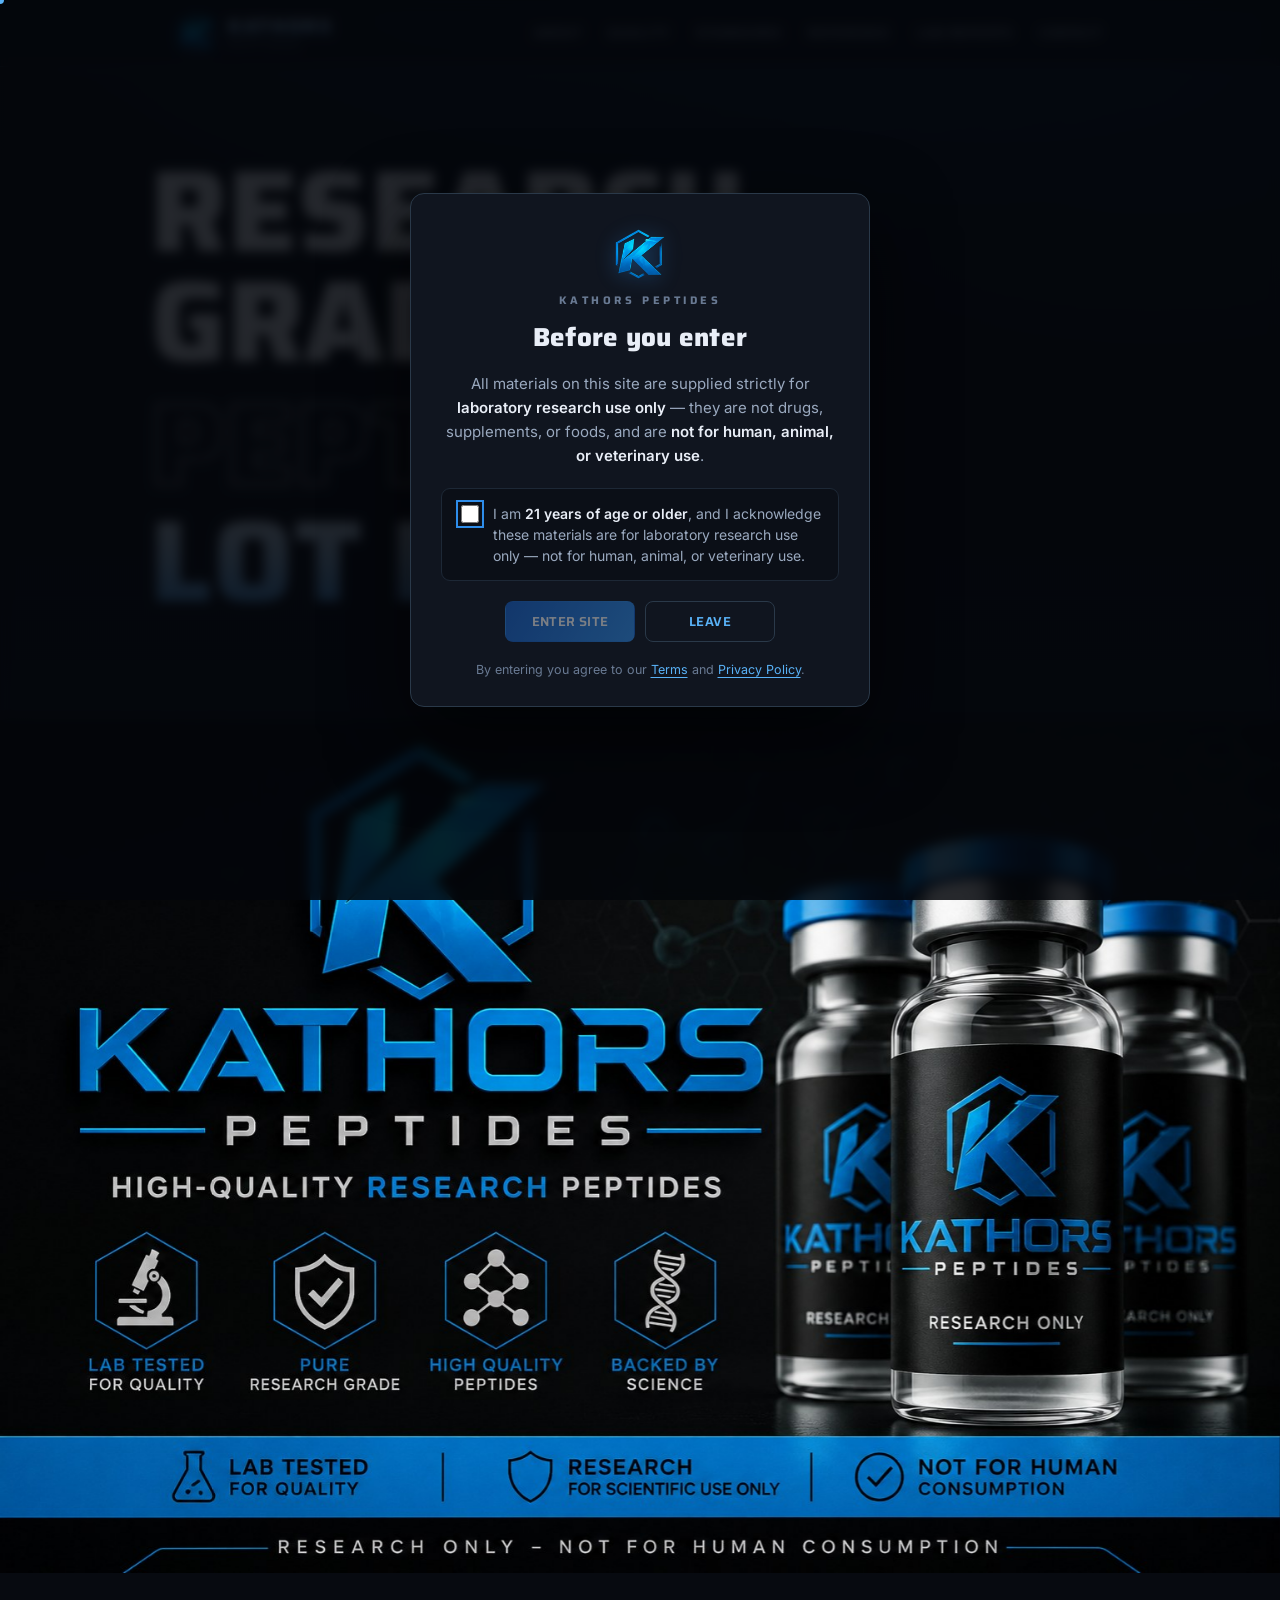
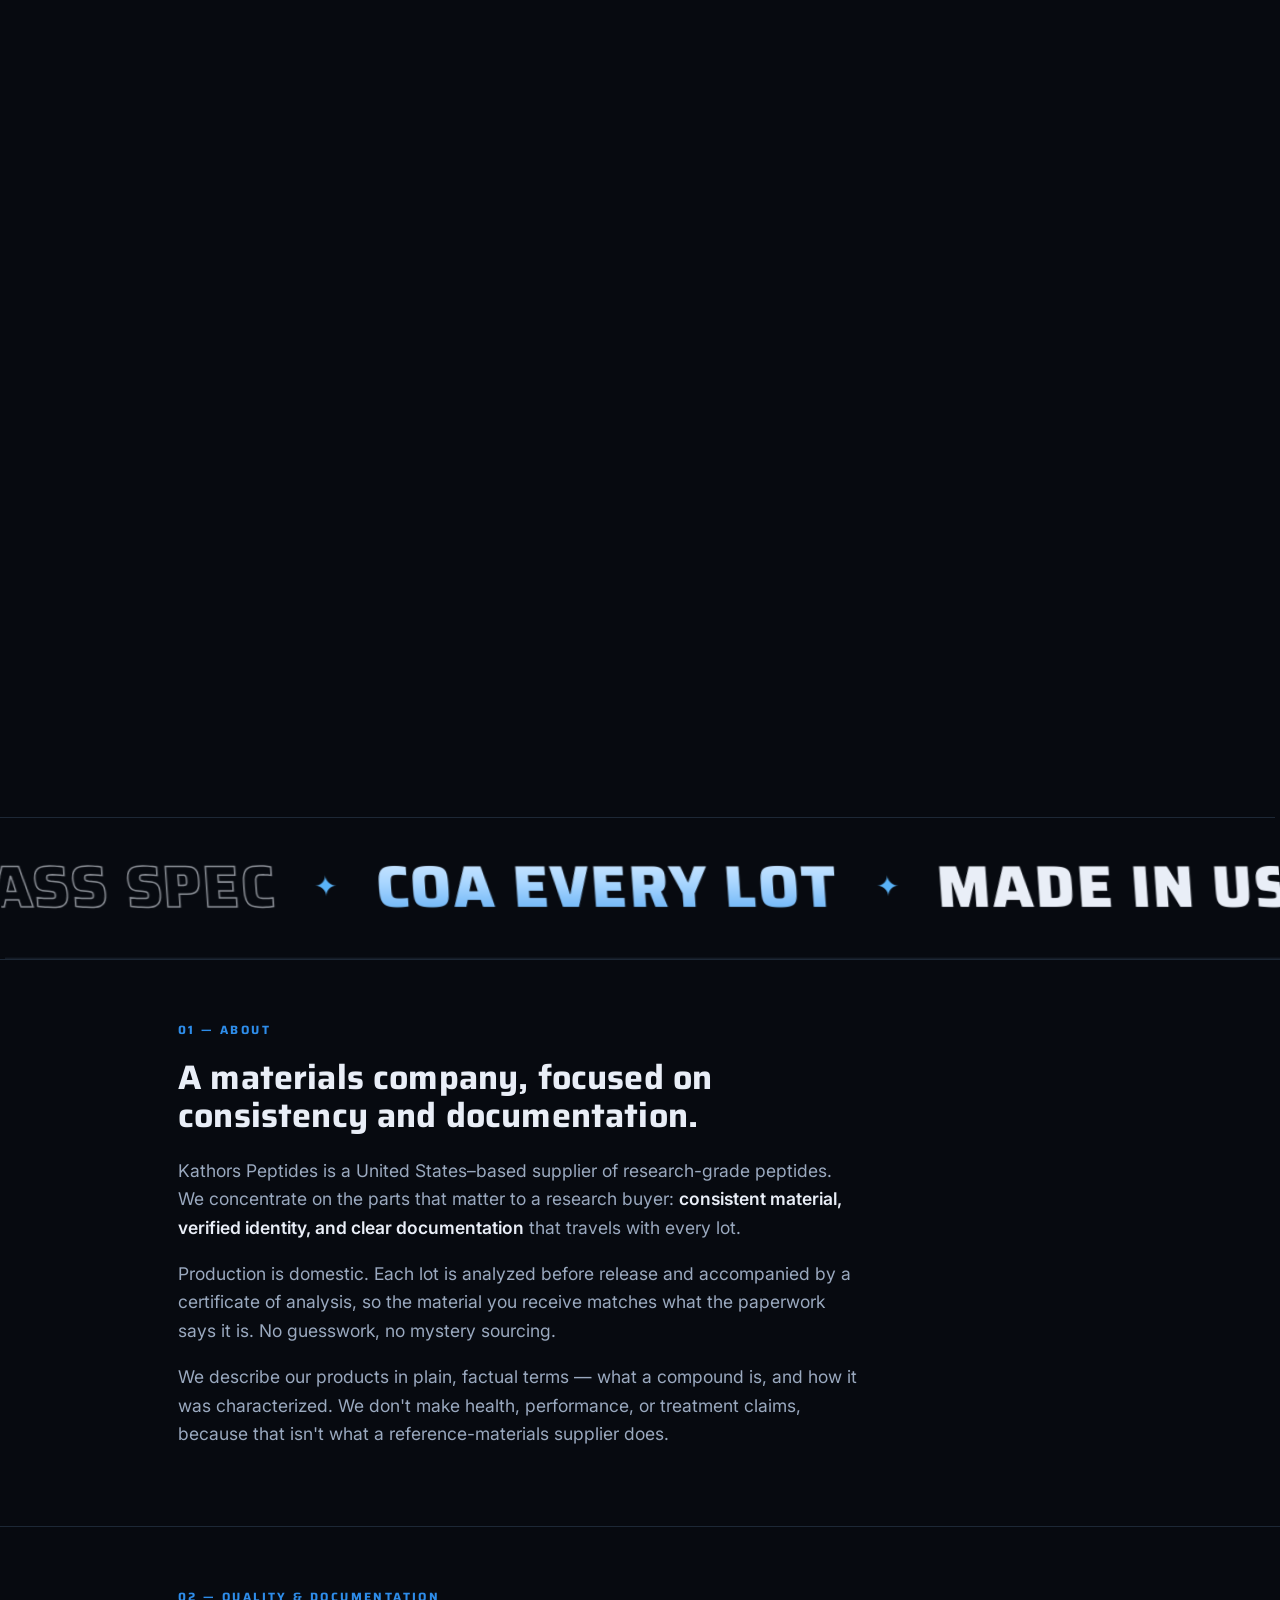
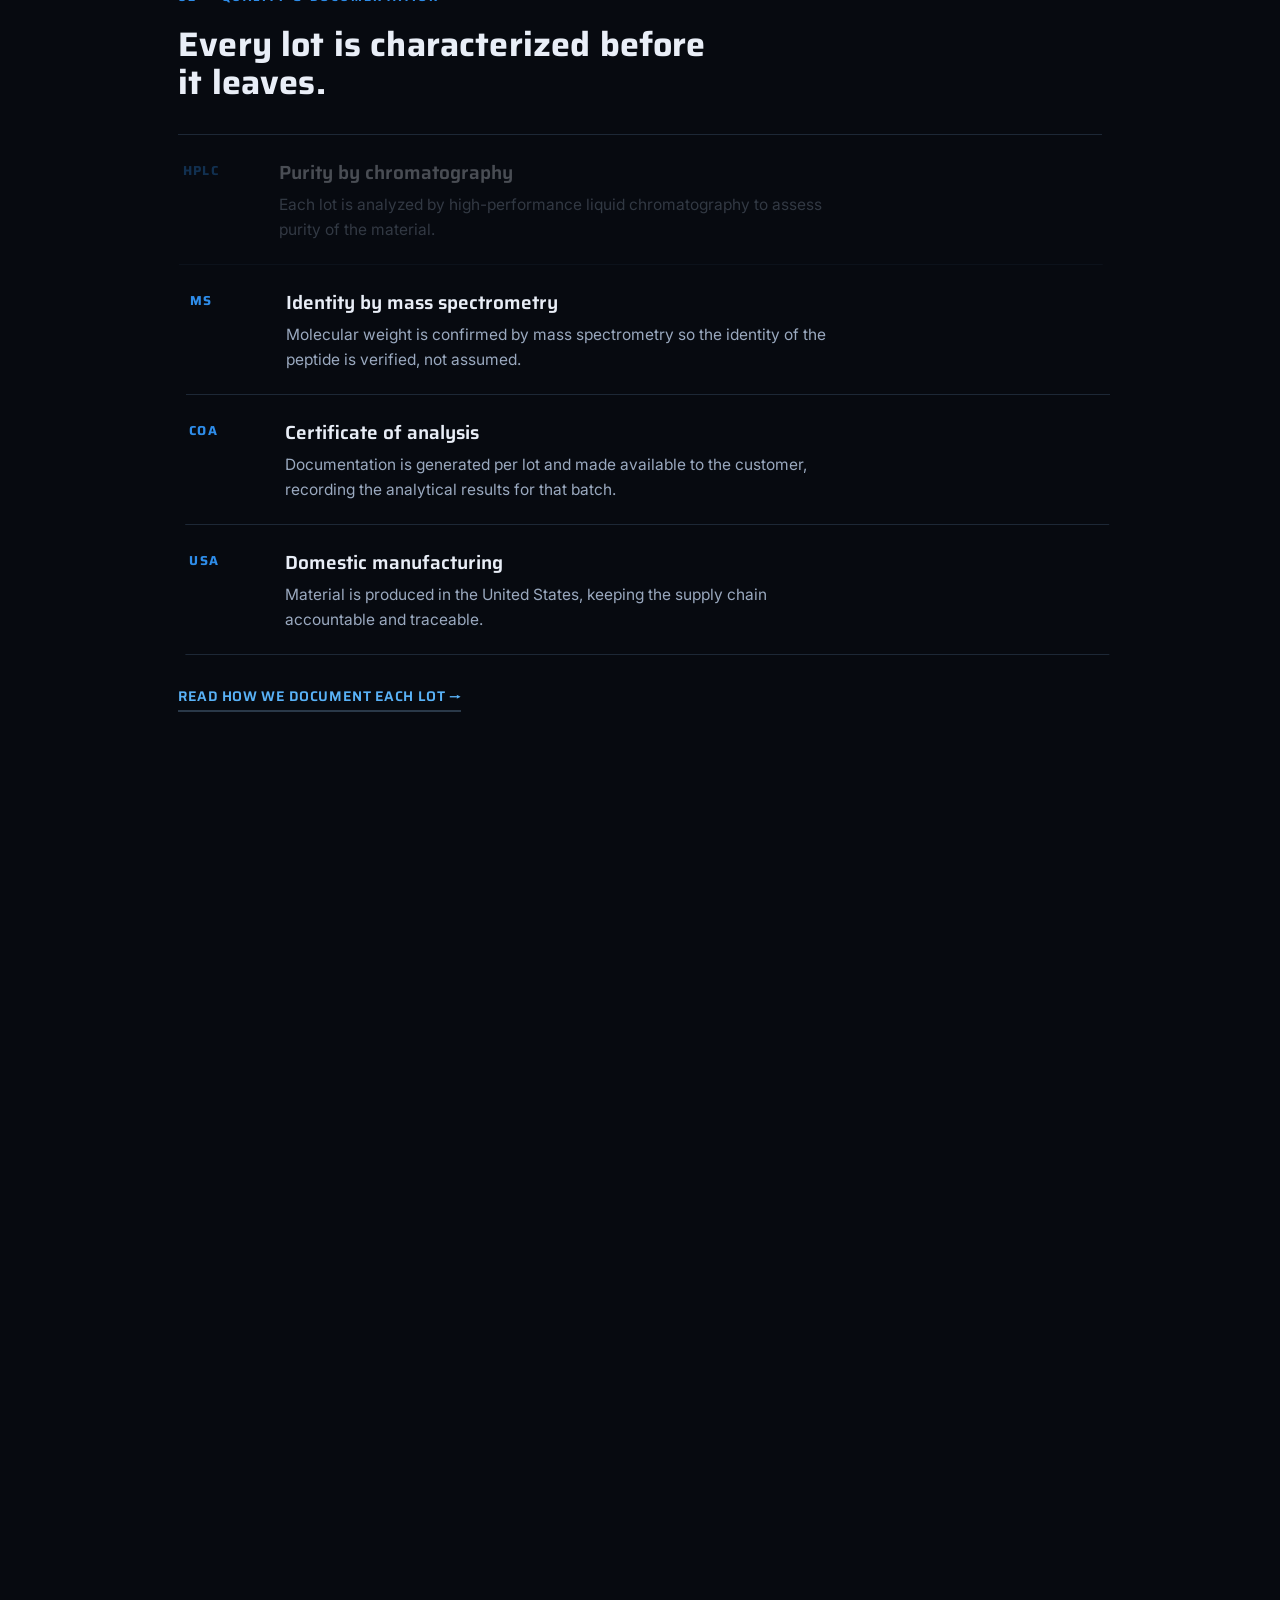
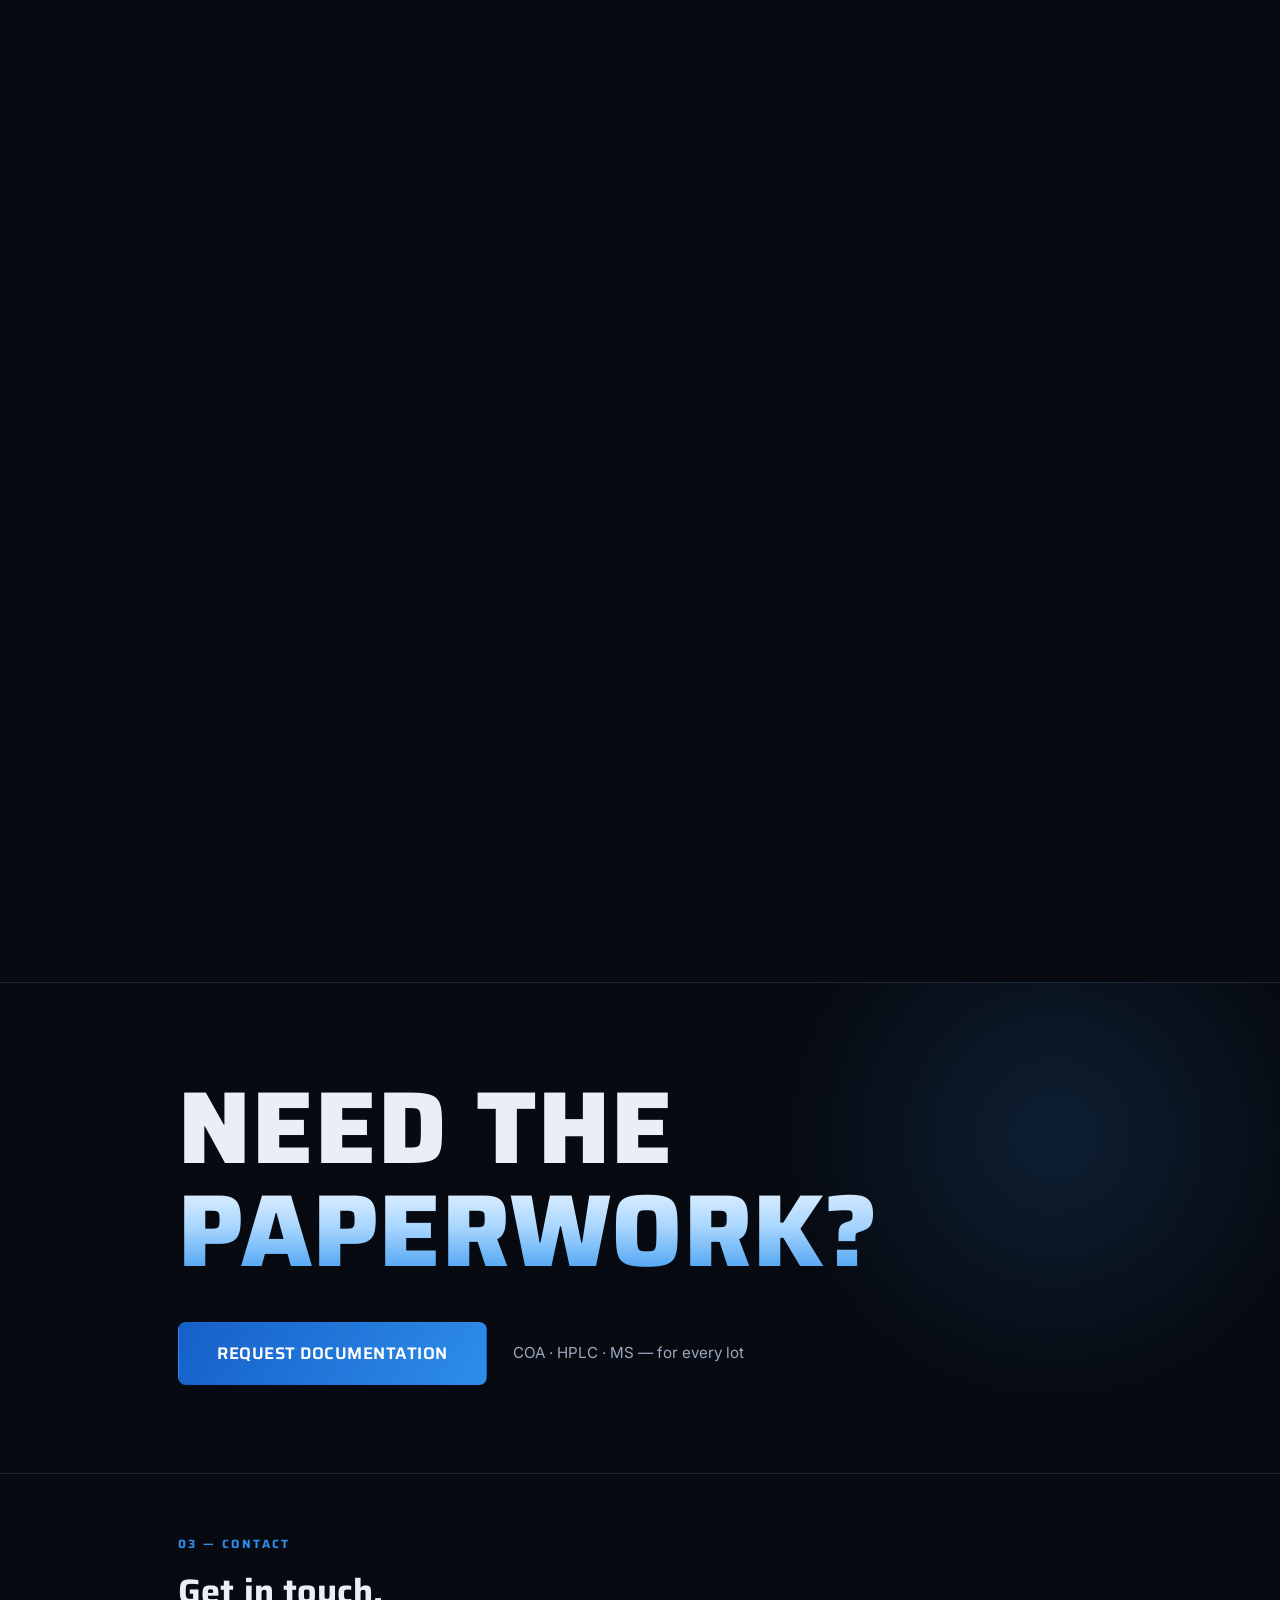
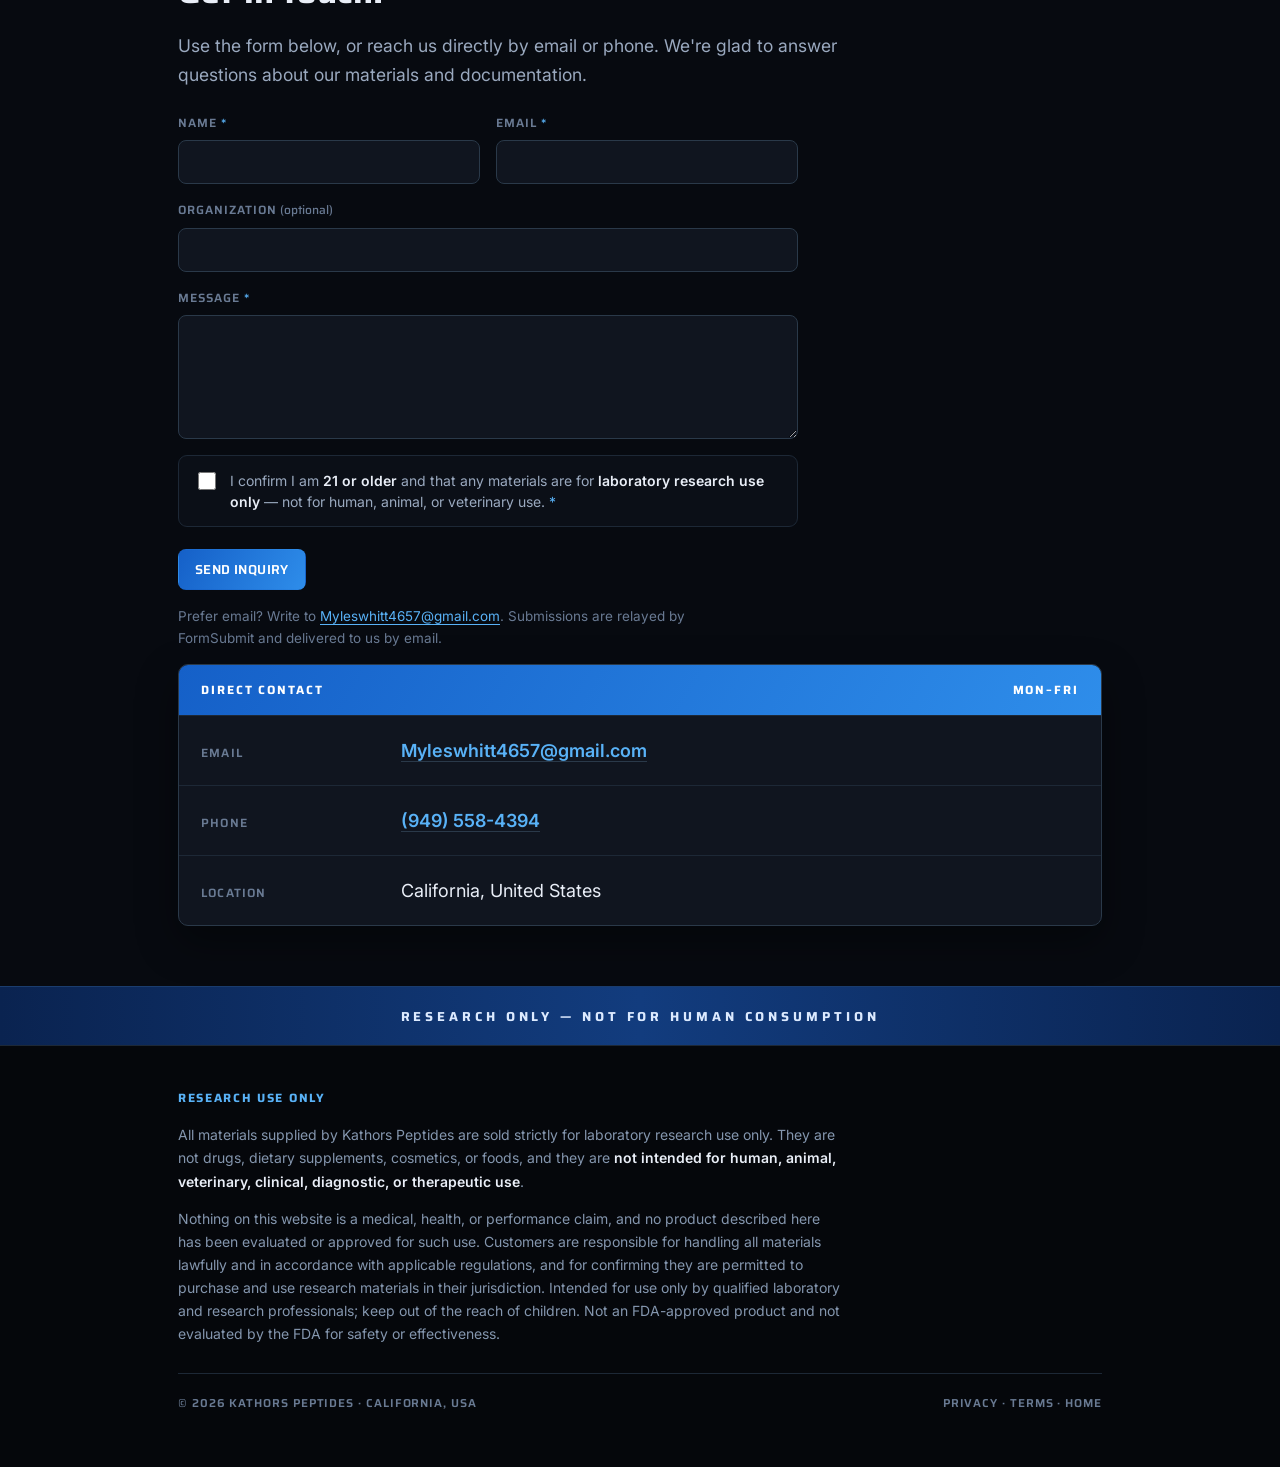
==== commit 0706b271: "Scroll-driven storytelling (trionn-class interaction) Pinned hero with depth-layered type drift + ba" ====
--- a/index.html
+++ b/index.html
@@ -246,35 +246,62 @@
 
       if (hasST) {
       /* Section content reveals (decorative — safe to lose) */
-      gsap.utils.toArray('.sec-h, .quality-list li, .badge, .cform, .contact-card').forEach(function (el) {
+      gsap.utils.toArray('.sec-h, .badge, .cform, .contact-card').forEach(function (el) {
         gsap.from(el, {
           y: 34, opacity: 0, duration: 0.9, ease: 'power3.out',
           scrollTrigger: { trigger: el, start: 'top 88%' }
         });
       });
 
-      /* Banner parallax */
-      gsap.to('.banner', {
-        yPercent: 10, ease: 'none',
-        scrollTrigger: { trigger: '.hero-banner', start: 'top top', end: 'bottom top', scrub: true }
-      });
-
-      /* Marquee skew with scroll velocity */
+      /* Scroll story 1 — pinned hero: the three headline lines drift
+         apart in depth layers while the banner swells, driven by your
+         scroll. */
+      if (window.innerHeight > 540) {
+        gsap.timeline({
+          scrollTrigger: { trigger: '.hero-banner', start: 'top top', end: '+=90%', pin: true, scrub: 0.6 }
+        })
+        .to('.hero-mega .ln:nth-child(1)', { yPercent: -70, ease: 'none' }, 0)
+        .to('.hero-mega .ln:nth-child(2)', { yPercent: -40, ease: 'none' }, 0)
+        .to('.hero-mega .ln:nth-child(3)', { yPercent: -16, ease: 'none' }, 0)
+        .to('.k-eyebrow, .hero-sub', { autoAlpha: 0, ease: 'none' }, 0)
+        .to('.banner', { scale: 1.06, ease: 'none' }, 0);
+      }
+
+      /* Scroll story 2 — pinned Quality section: HPLC -> MS -> COA ->
+         USA light up in sequence as you scroll through the pin. */
+      var qItems = gsap.utils.toArray('#quality .quality-list li');
+      if (qItems.length && window.innerHeight > 600) {
+        gsap.set(qItems, { opacity: 0.22 });
+        var qtl = gsap.timeline({
+          scrollTrigger: { trigger: '#quality', start: 'top 10%', end: '+=' + (qItems.length * 50) + '%', pin: true, scrub: 0.5 }
+        });
+        qItems.forEach(function (li, i) { qtl.to(li, { opacity: 1, x: 8, ease: 'none' }, i * 0.24); });
+      } else {
+        qItems.forEach(function (el) {
+          gsap.from(el, { y: 34, opacity: 0, duration: 0.9, ease: 'power3.out', scrollTrigger: { trigger: el, start: 'top 88%' } });
+        });
+      }
+
+      /* Marquee rides your scroll: direction and speed follow it,
+         with a velocity skew on fast flicks. */
       var mq = document.querySelector('.marquee');
-      if (mq) {
+      var track = document.querySelector('.marquee-track');
+      if (mq && track) {
+        track.style.animation = 'none';
+        var mqTween = gsap.to(track, { xPercent: -50, ease: 'none', duration: 26, repeat: -1 });
         var clampSkew = gsap.utils.clamp(-7, 7);
-        var proxy = { skew: 0 };
         ScrollTrigger.create({
           onUpdate: function (self) {
-            var skew = clampSkew(self.getVelocity() / -280);
-            if (Math.abs(skew) > Math.abs(proxy.skew)) {
-              proxy.skew = skew;
-              gsap.to(proxy, {
-                skew: 0, duration: 0.7, ease: 'power3', overwrite: true,
-                onUpdate: function () { mq.style.transform = 'skewX(' + proxy.skew + 'deg)'; }
-              });
-            }
+            var v = self.getVelocity();
+            mqTween.timeScale(gsap.utils.clamp(-4, 4, (self.direction || 1) * (1 + Math.abs(v) / 900)));
+            mq.style.transform = 'skewX(' + clampSkew(v / -280) + 'deg)';
           }
+        });
+        gsap.ticker.add(function () {
+          var ts = mqTween.timeScale();
+          mqTween.timeScale(ts + ((ts < 0 ? -1 : 1) - ts) * 0.04);
+          var m = /skewX\((-?[\d.]+)deg\)/.exec(mq.style.transform);
+          if (m) mq.style.transform = 'skewX(' + (parseFloat(m[1]) * 0.92) + 'deg)';
         });
       }
       }
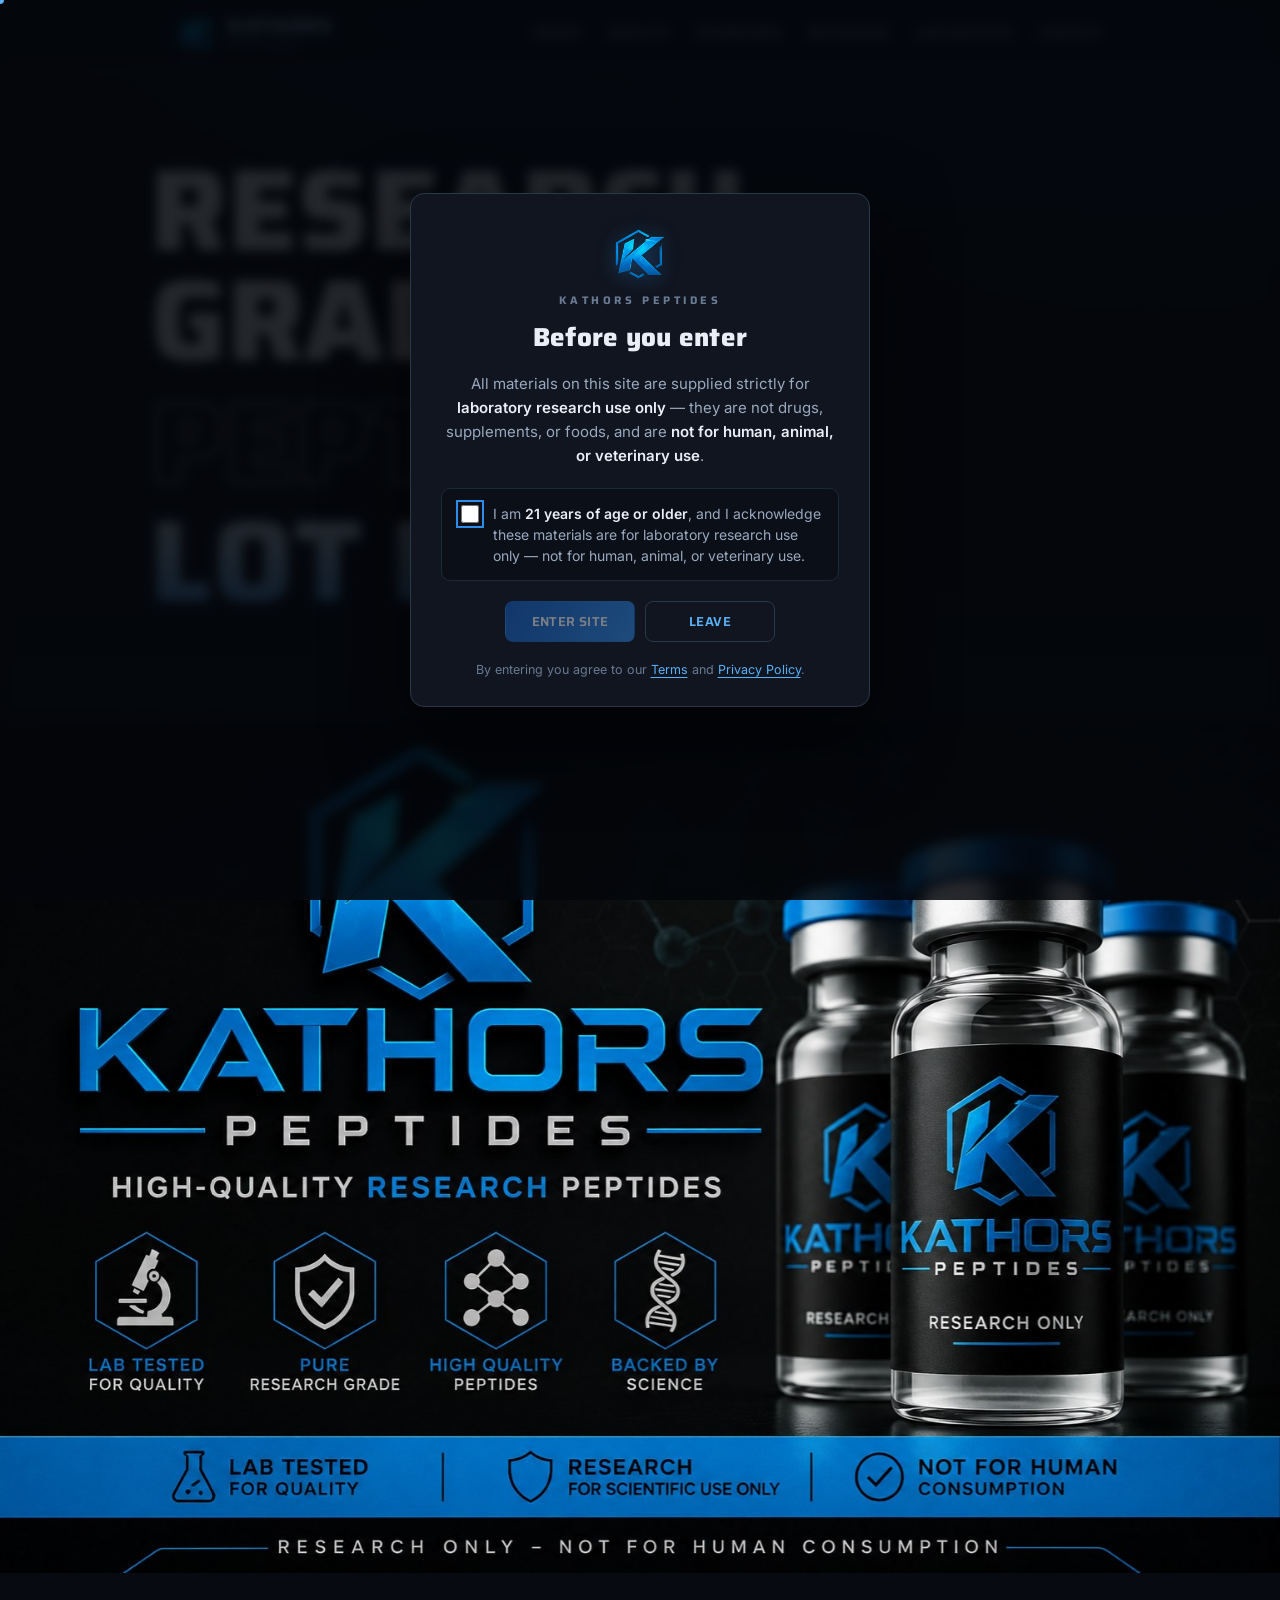
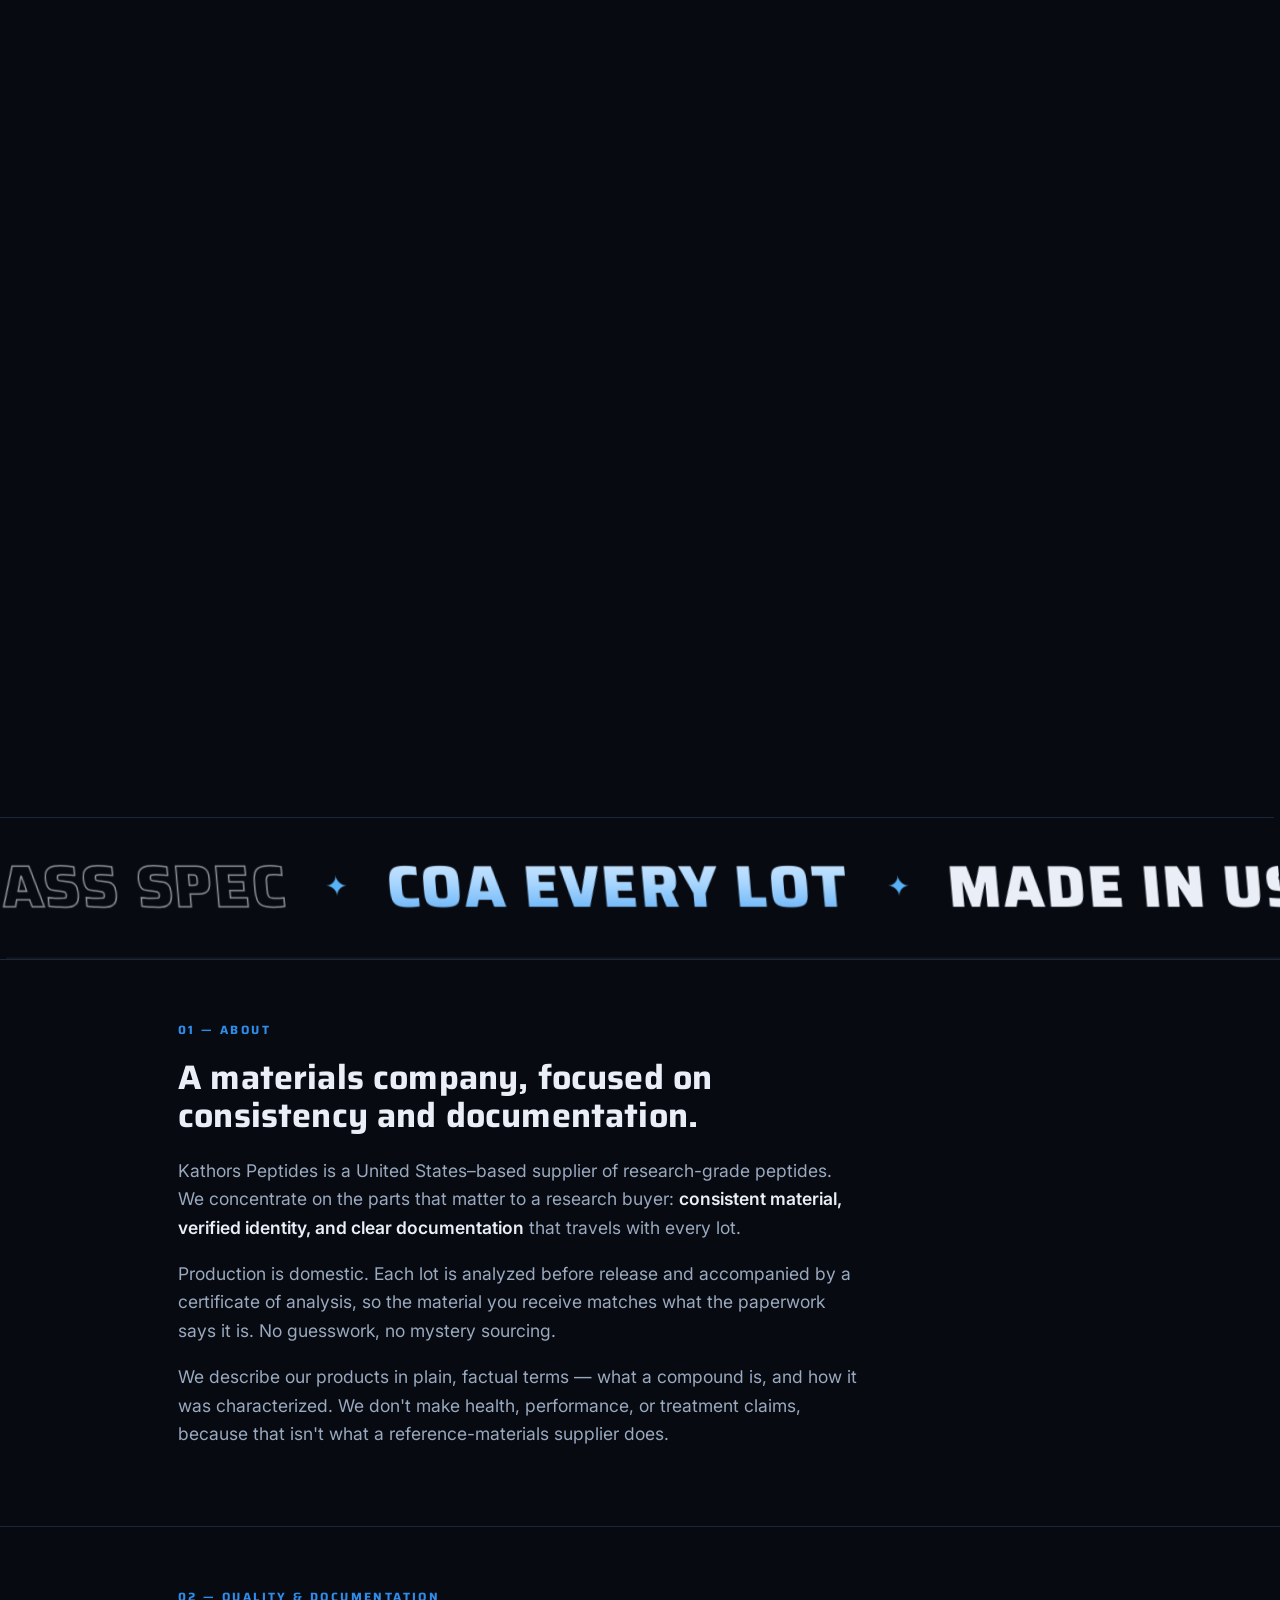
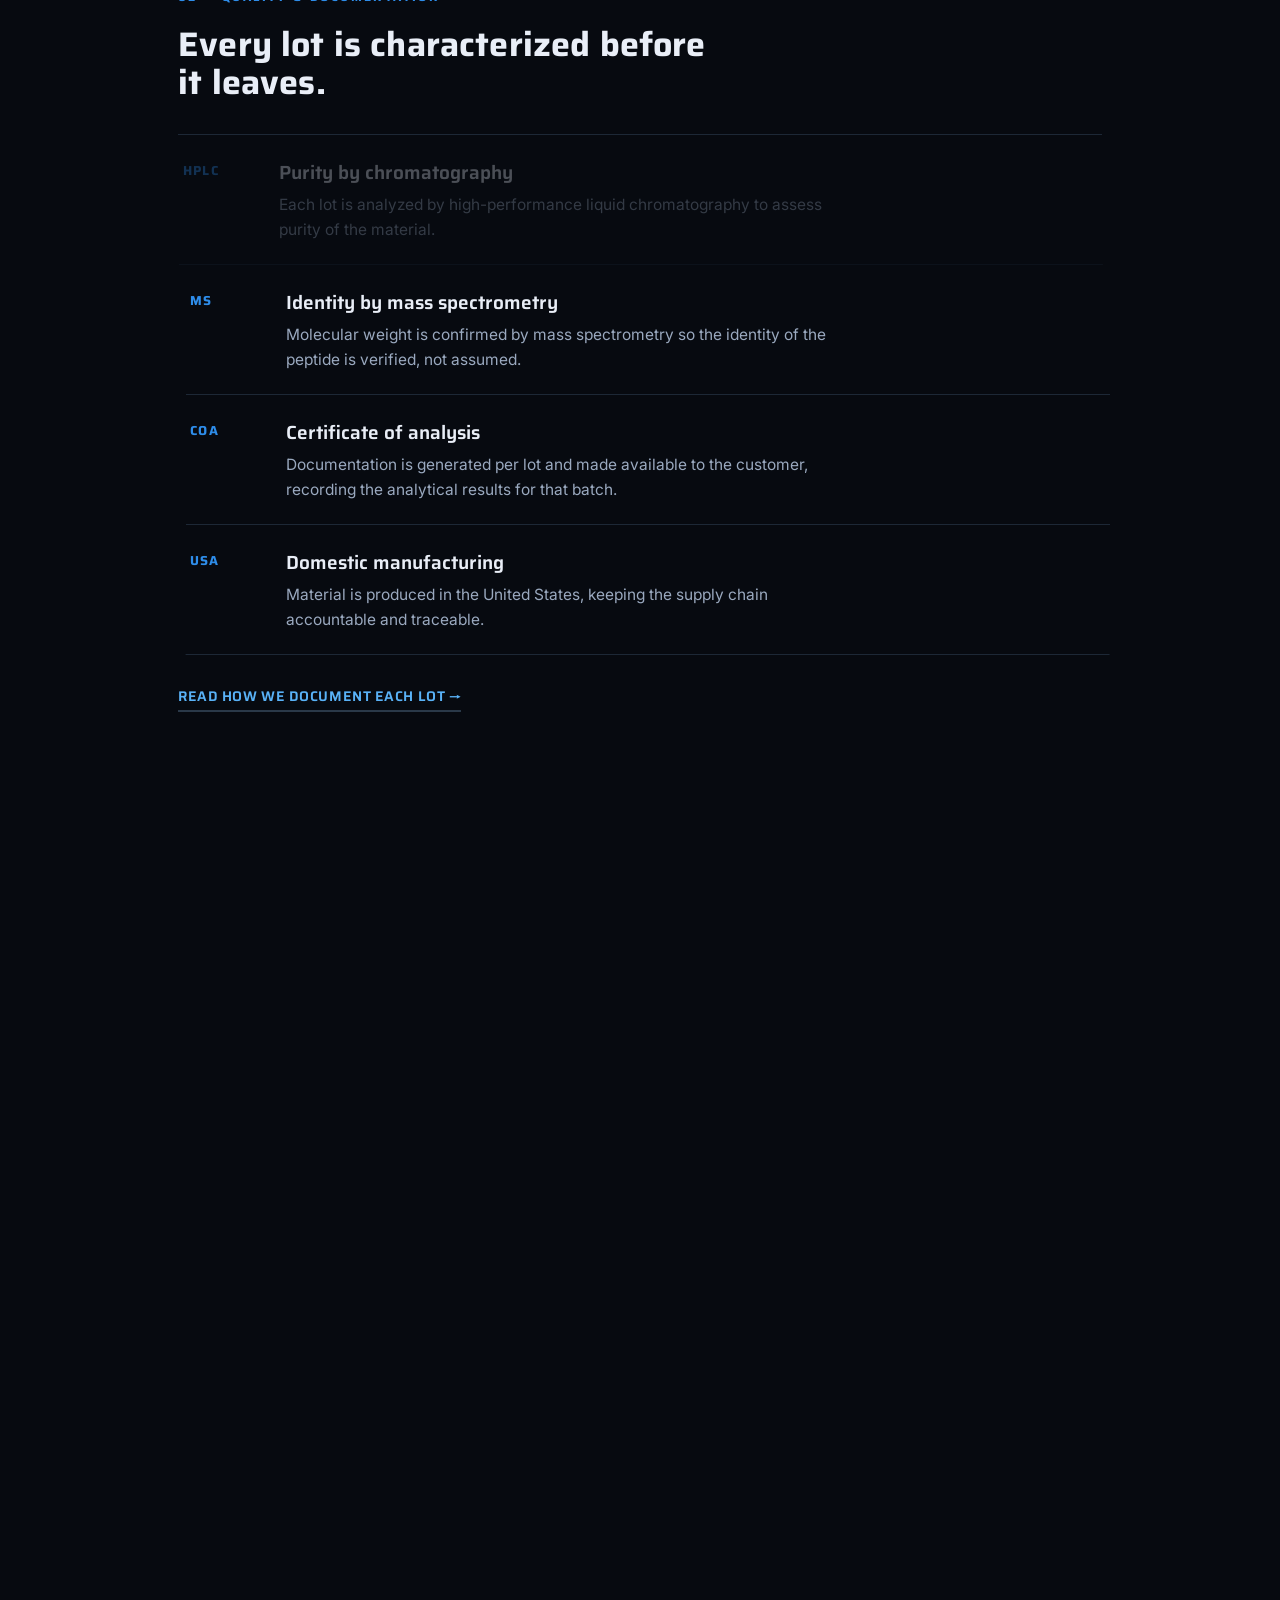
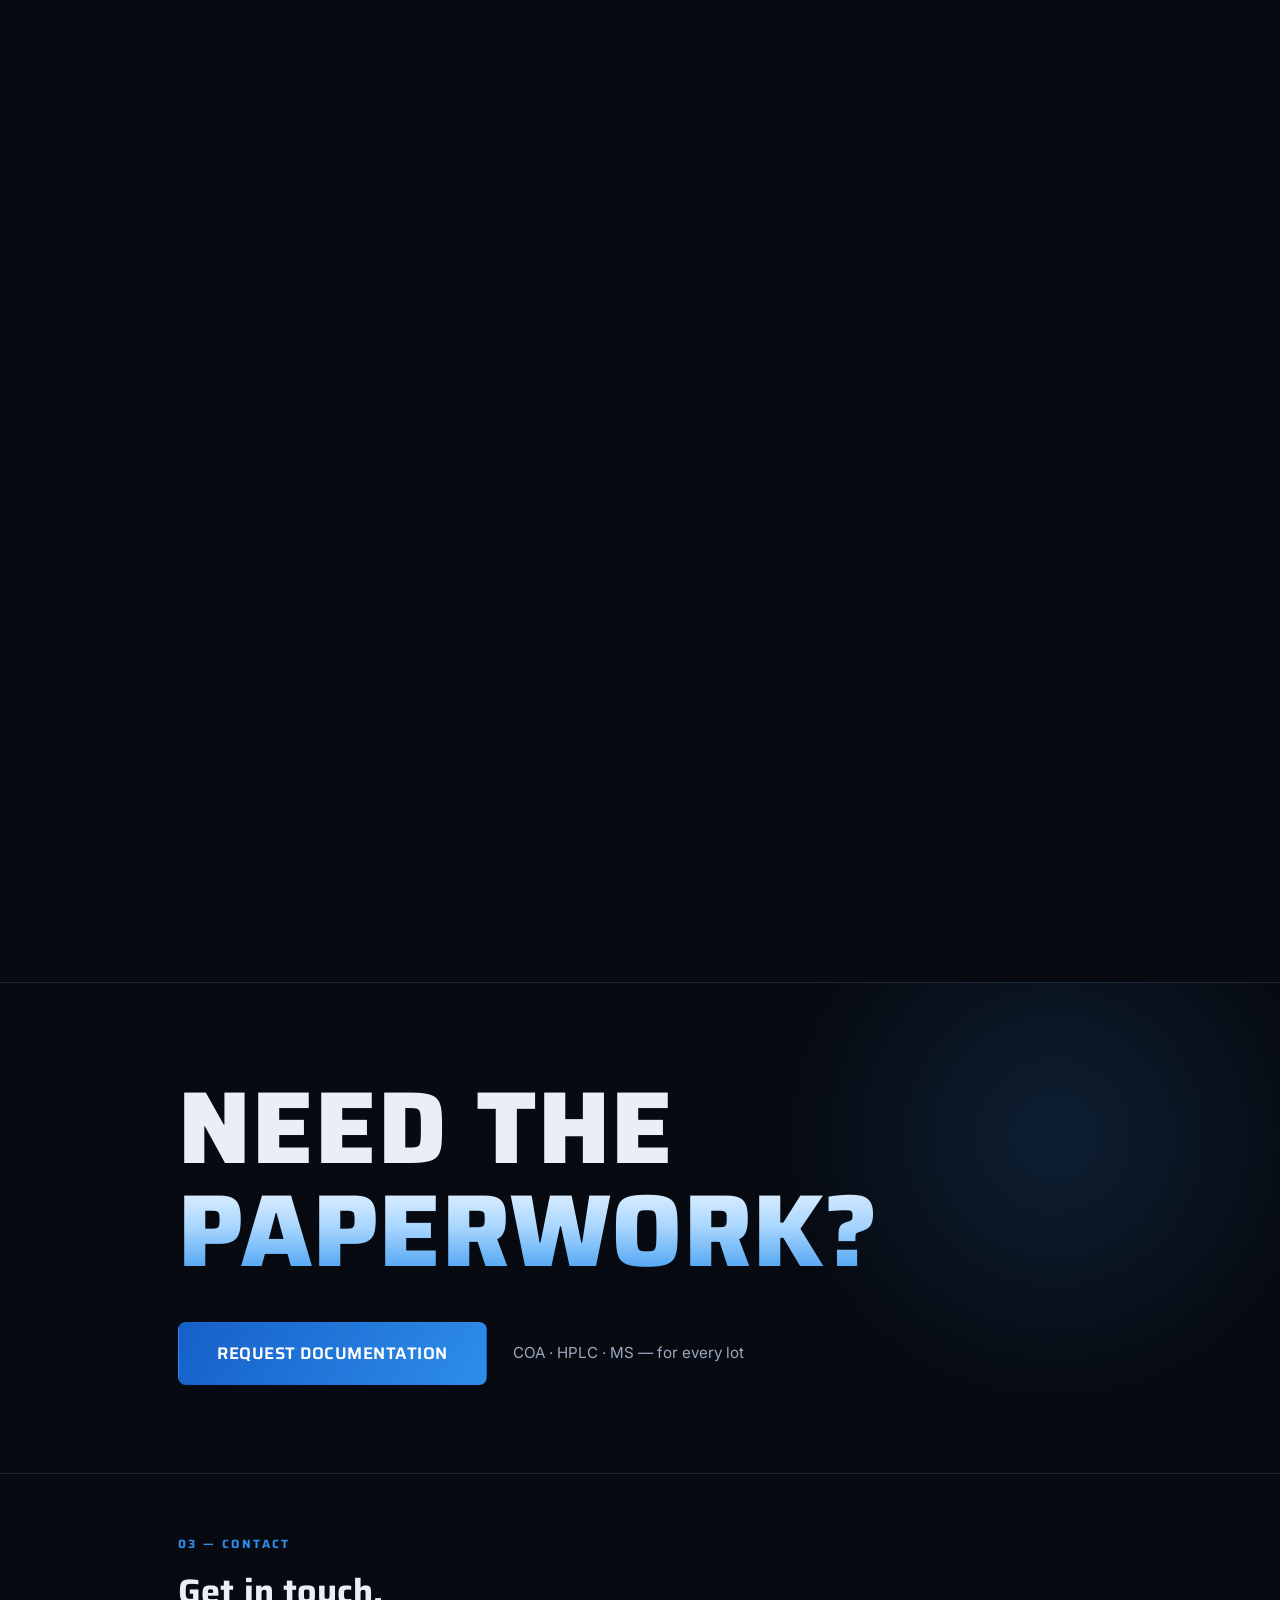
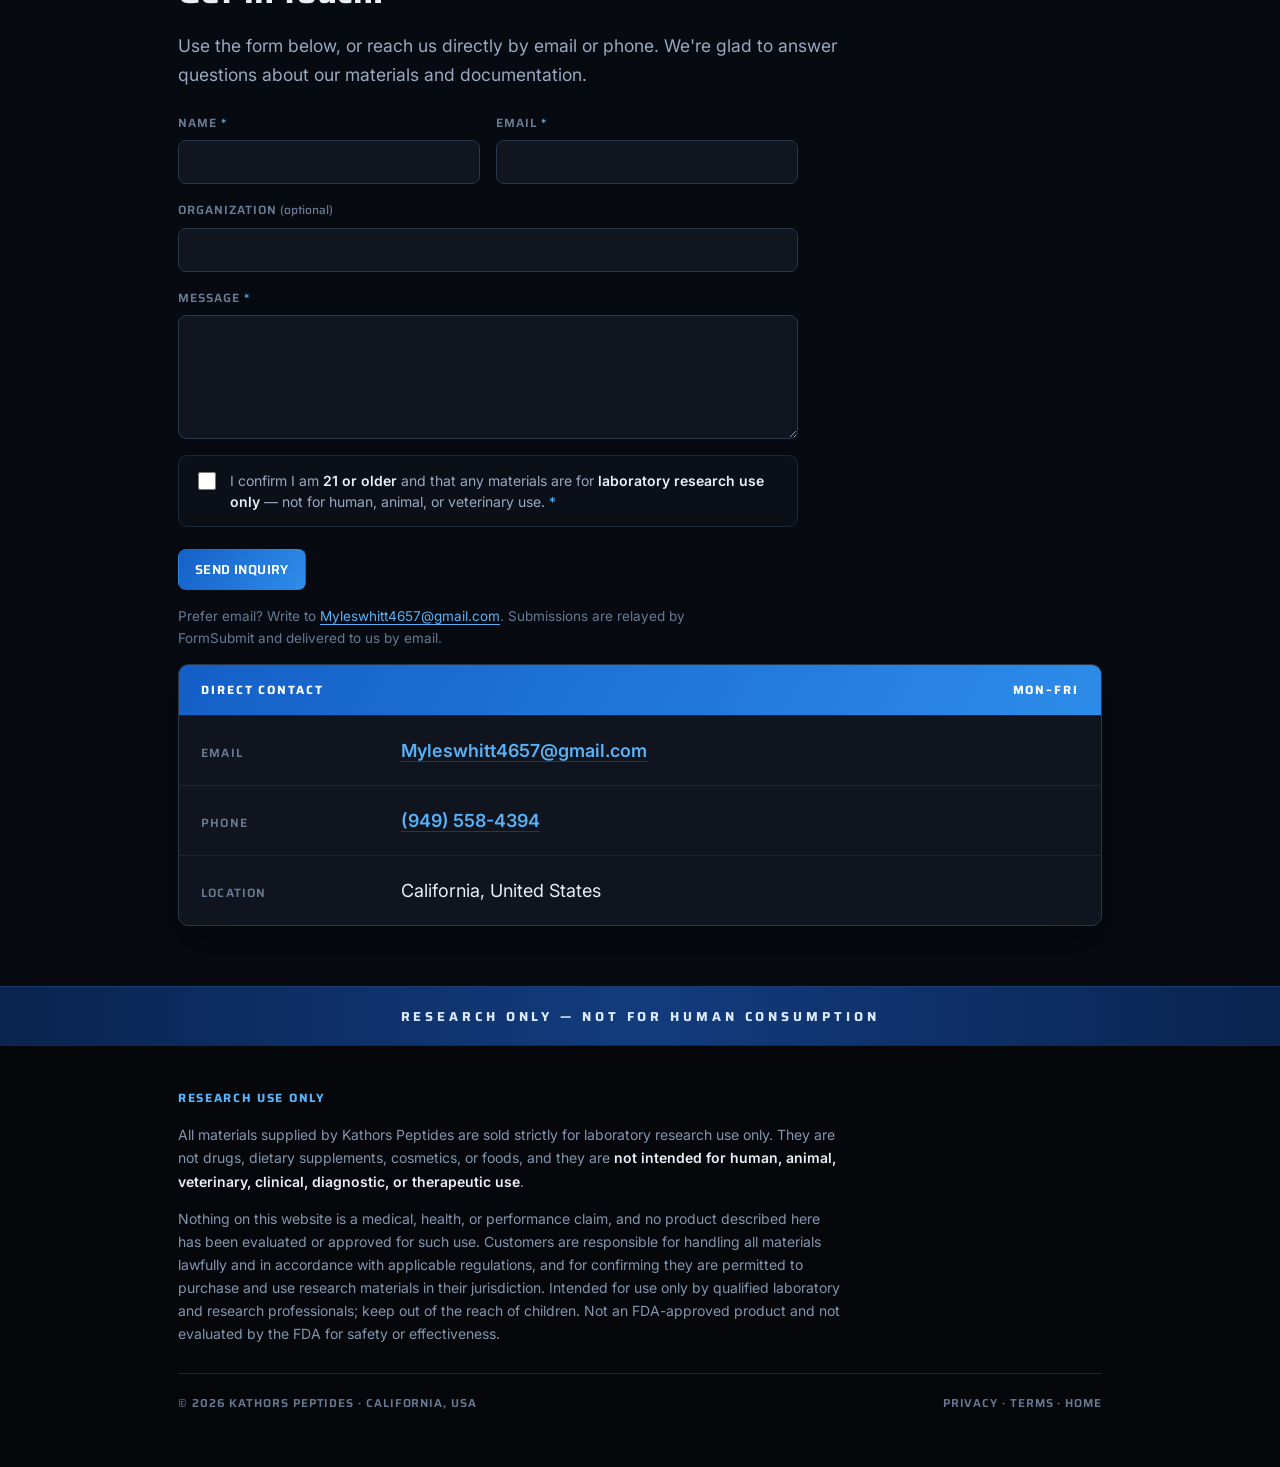
==== commit 1dac2646: "Remove unreliable viewport gates on scroll pins; surface anim errors Co-Authored-By: Claude Fable 5 " ====
--- a/index.html
+++ b/index.html
@@ -256,7 +256,7 @@
       /* Scroll story 1 — pinned hero: the three headline lines drift
          apart in depth layers while the banner swells, driven by your
          scroll. */
-      if (window.innerHeight > 540) {
+      {
         gsap.timeline({
           scrollTrigger: { trigger: '.hero-banner', start: 'top top', end: '+=90%', pin: true, scrub: 0.6 }
         })
@@ -270,7 +270,7 @@
       /* Scroll story 2 — pinned Quality section: HPLC -> MS -> COA ->
          USA light up in sequence as you scroll through the pin. */
       var qItems = gsap.utils.toArray('#quality .quality-list li');
-      if (qItems.length && window.innerHeight > 600) {
+      if (qItems.length) {
         gsap.set(qItems, { opacity: 0.22 });
         var qtl = gsap.timeline({
           scrollTrigger: { trigger: '#quality', start: 'top 10%', end: '+=' + (qItems.length * 50) + '%', pin: true, scrub: 0.5 }
@@ -333,7 +333,7 @@
           });
         });
       }
-      } catch (e) { /* decorative layer failed — content unaffected */ }
+      } catch (e) { window.__animErr = e; if (window.console && console.error) console.error('anim layer:', e); }
     })();
   </script>
 </body>
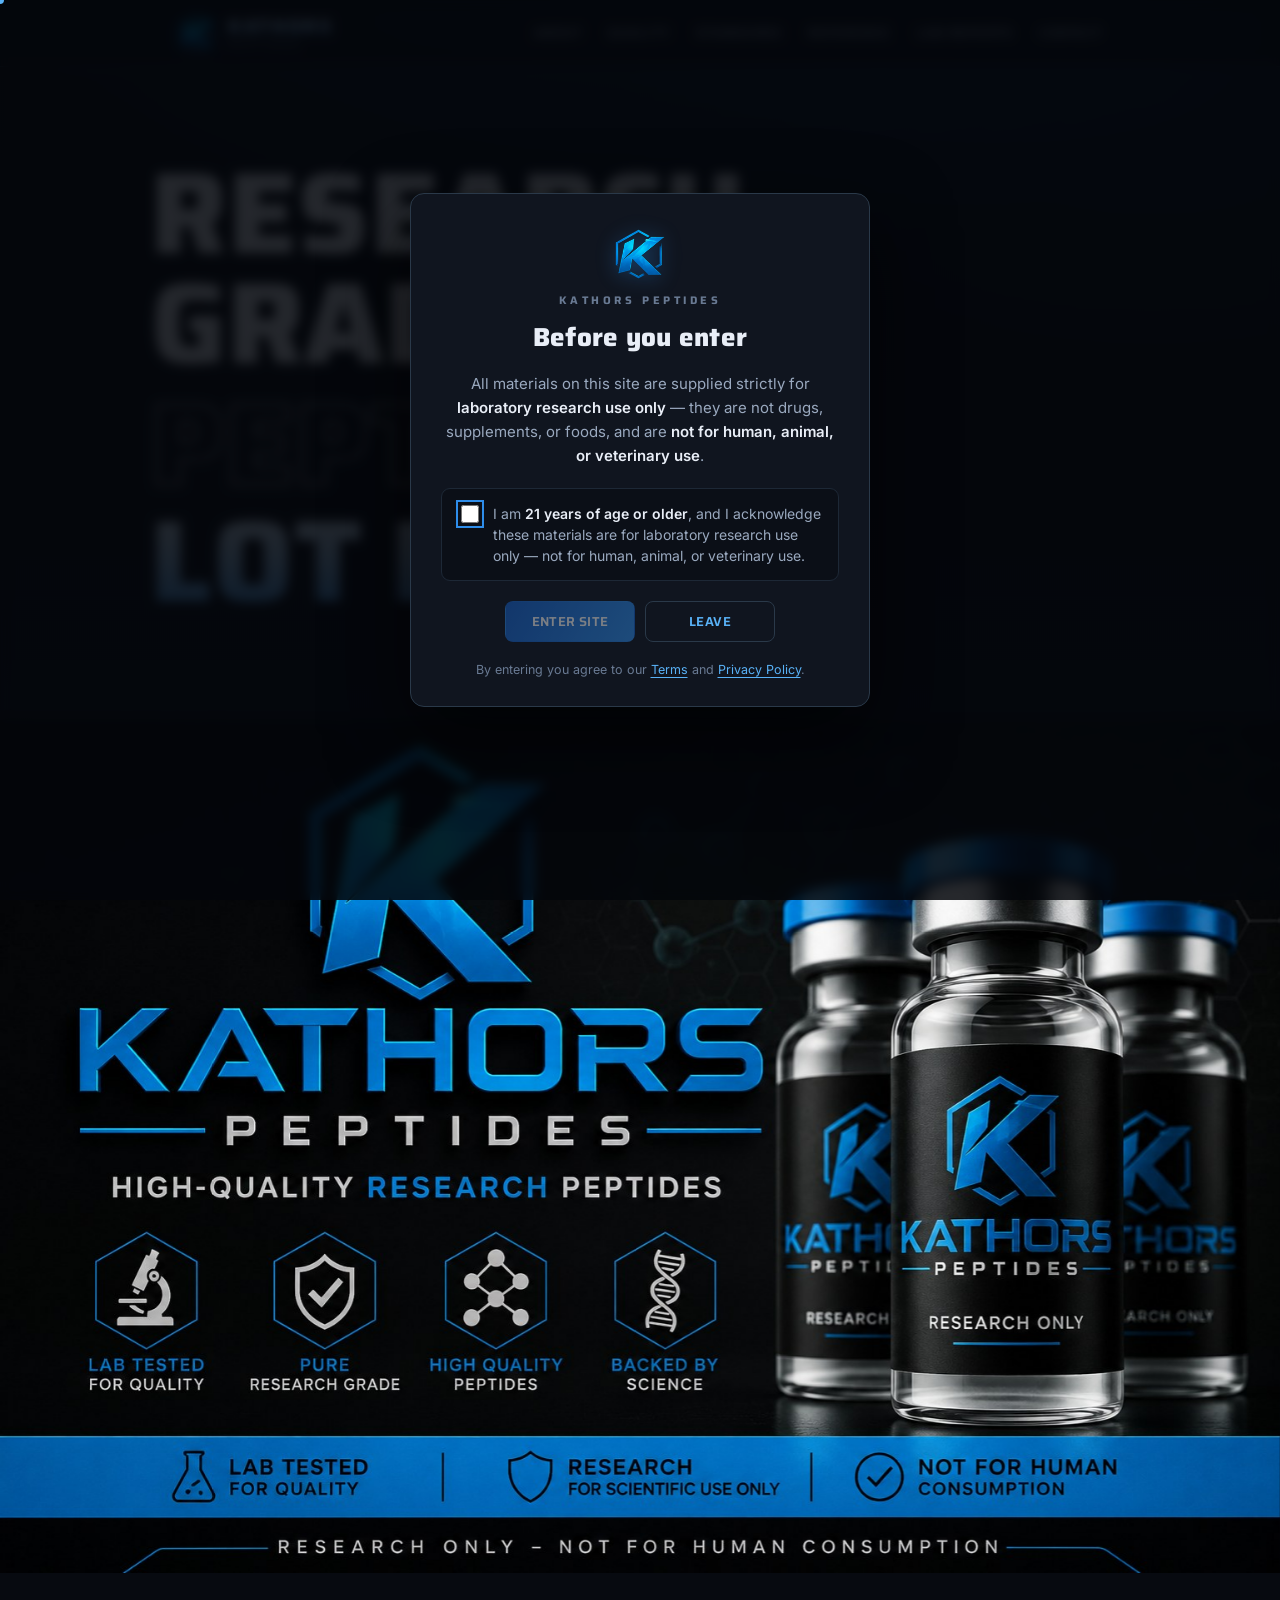
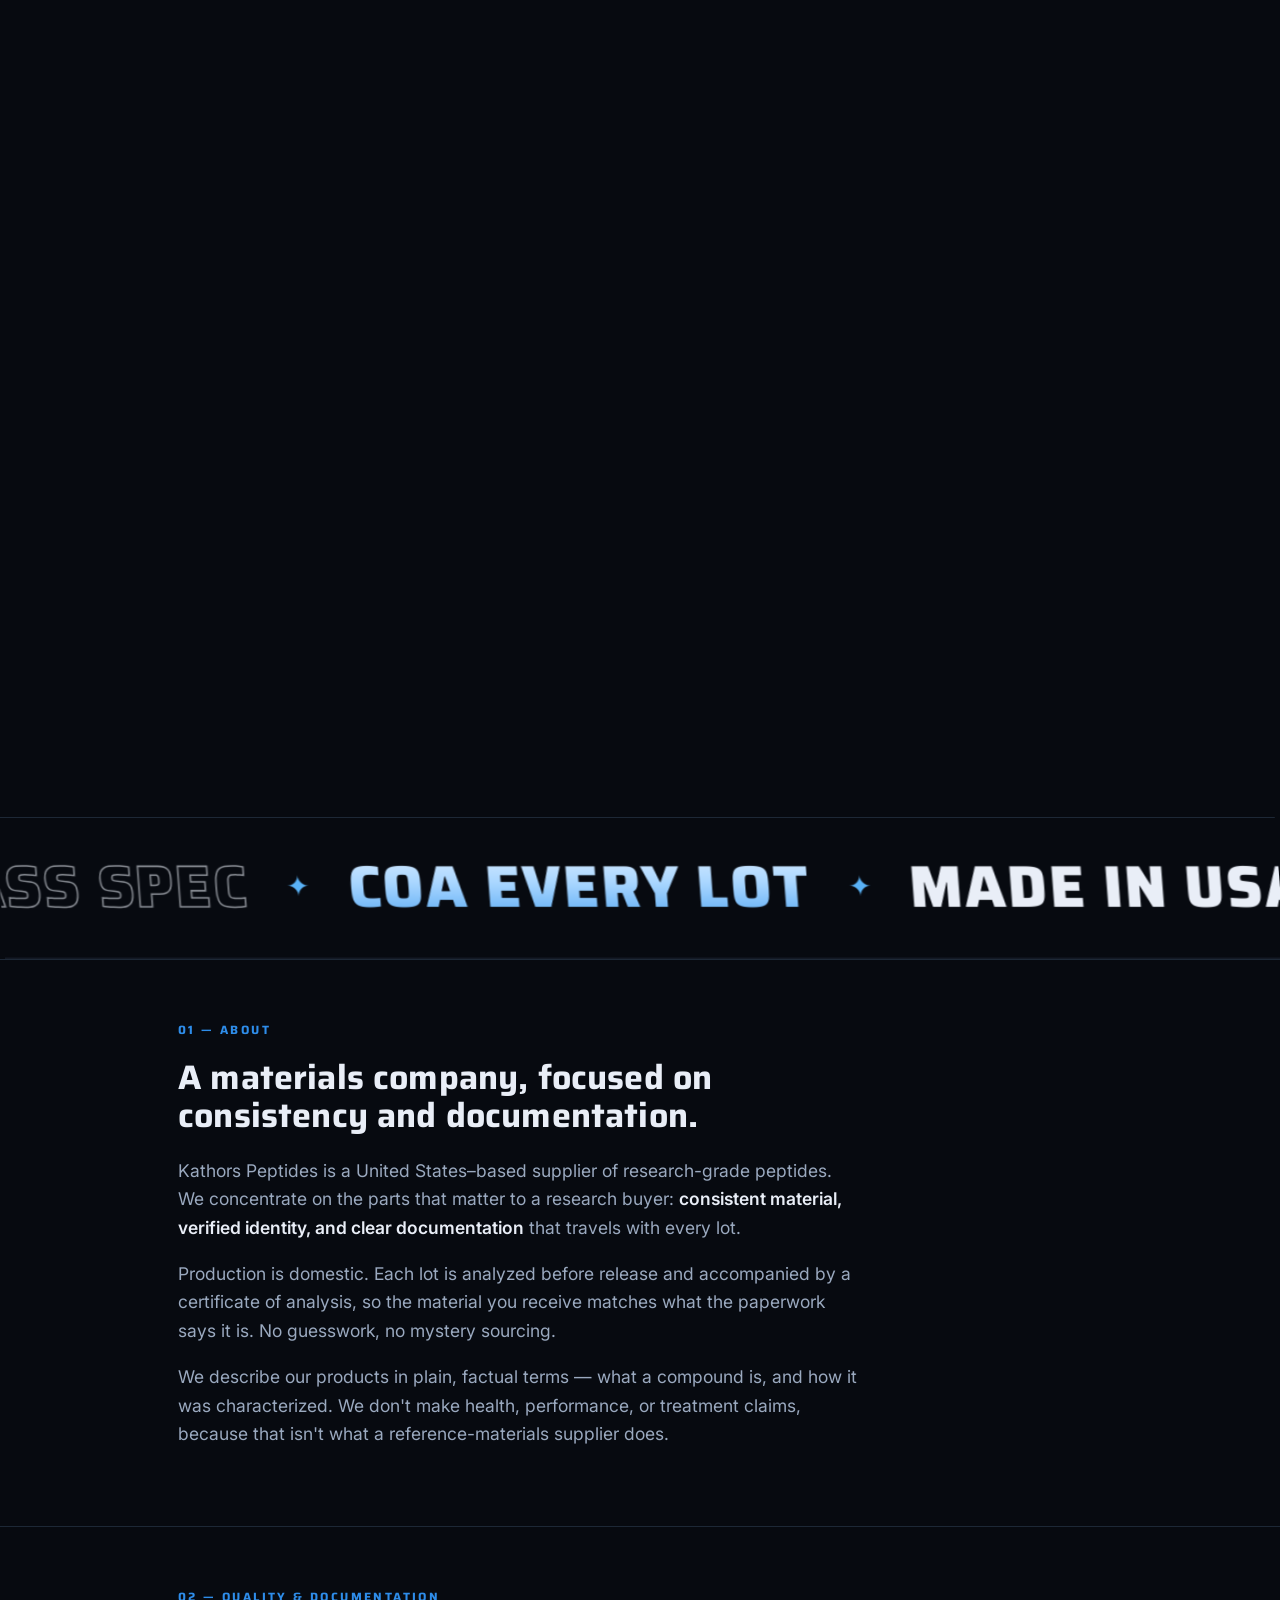
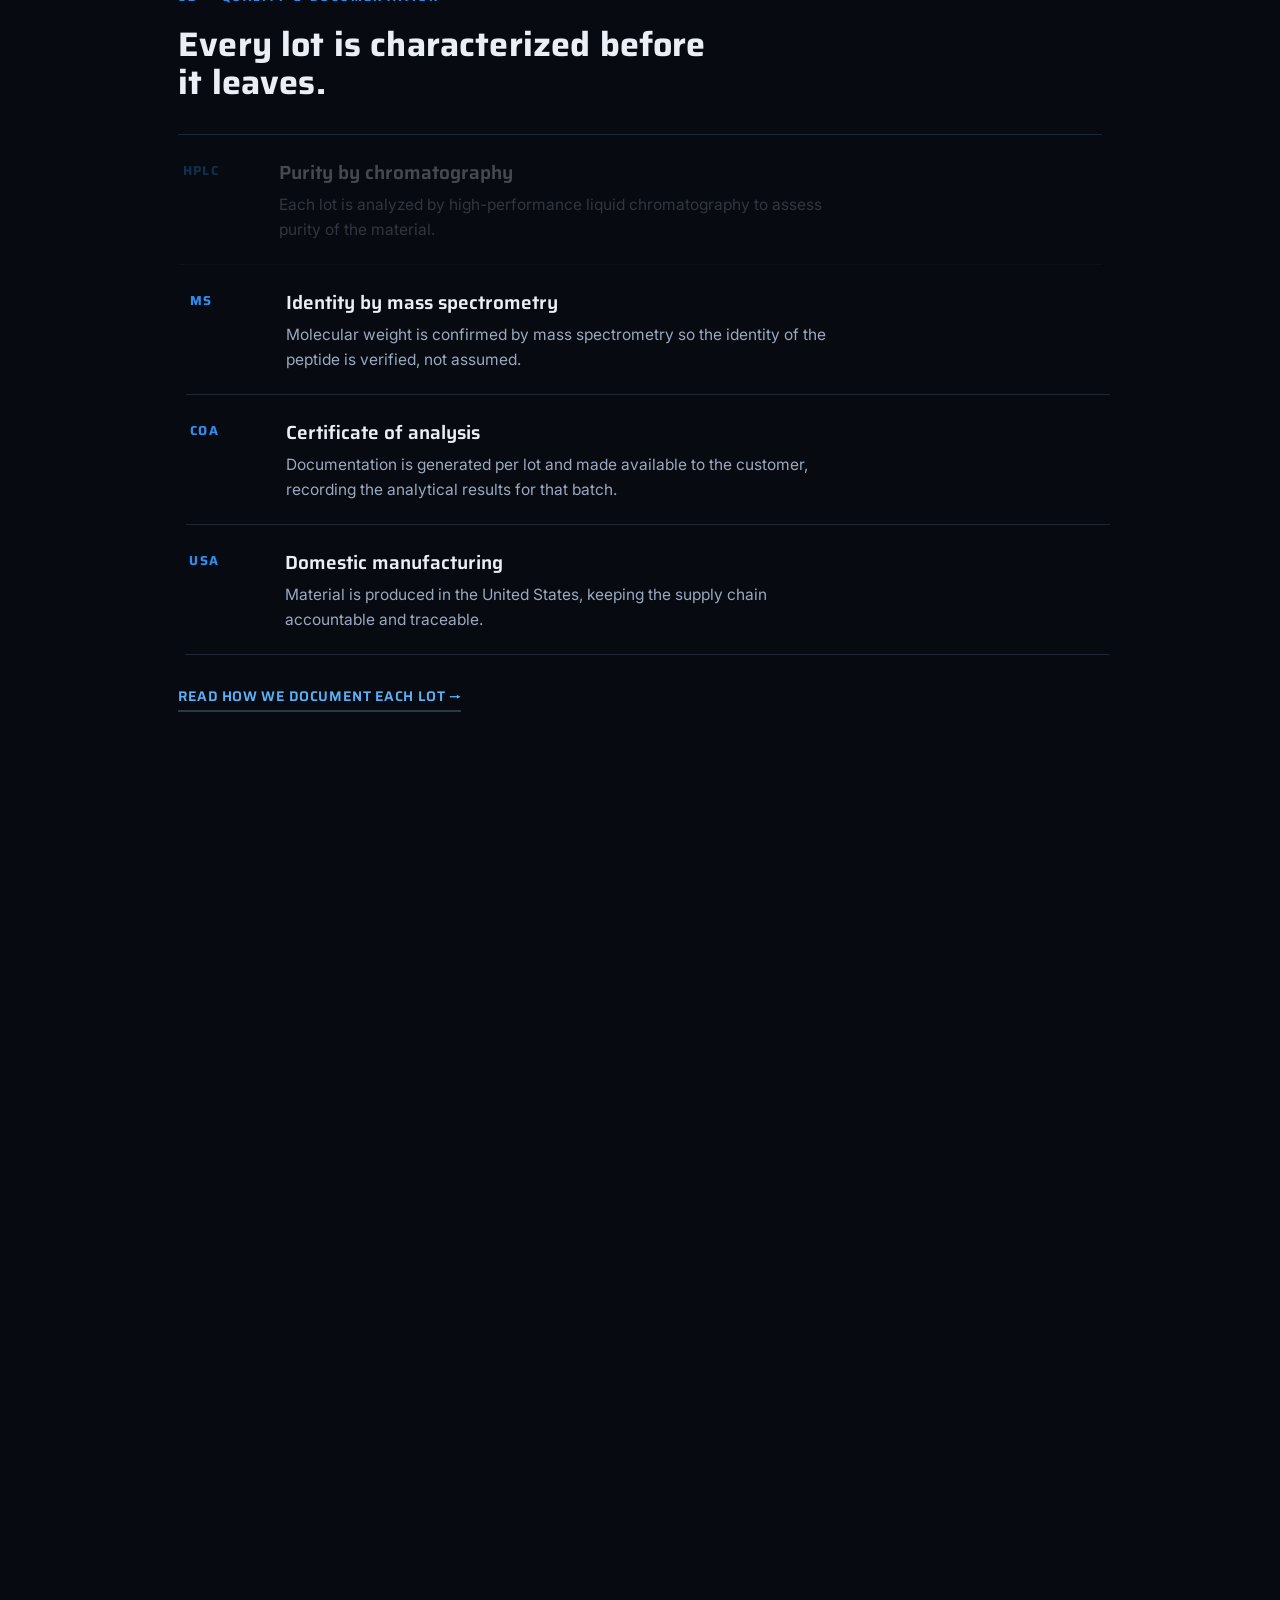
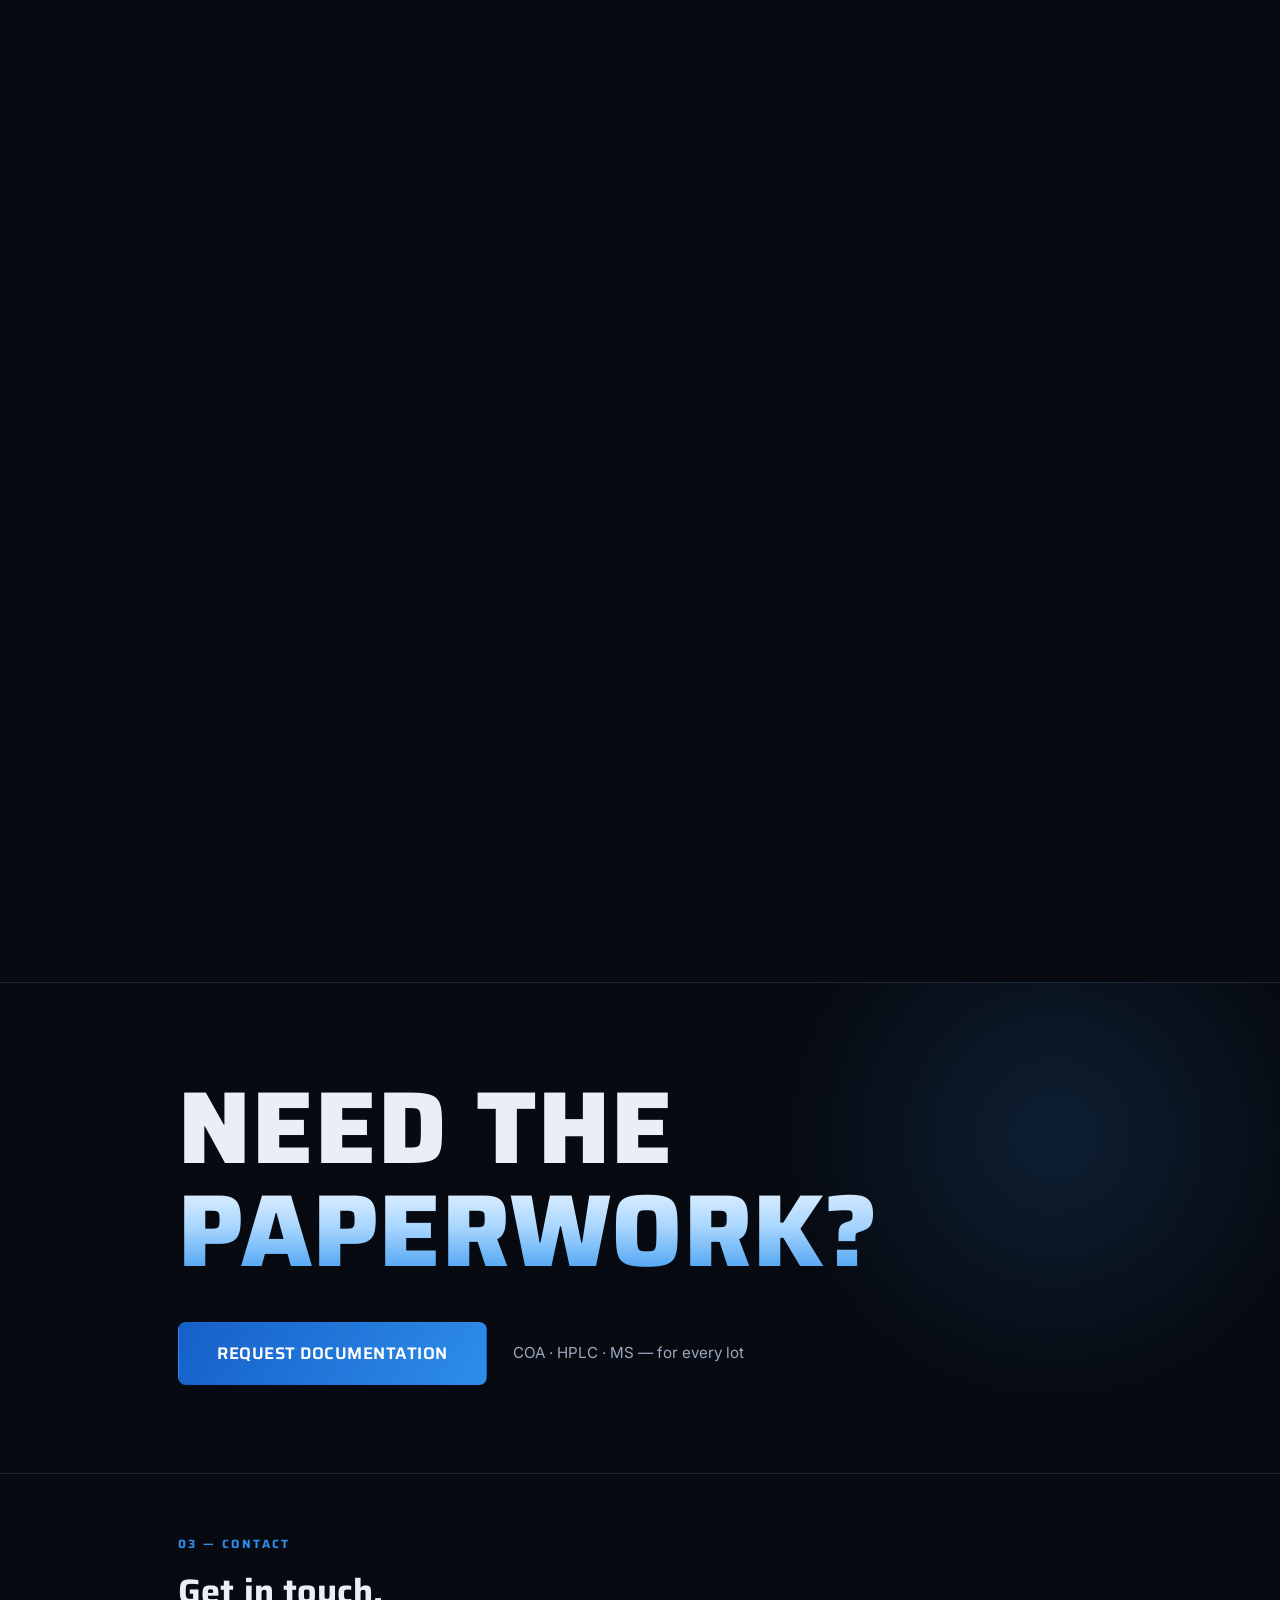
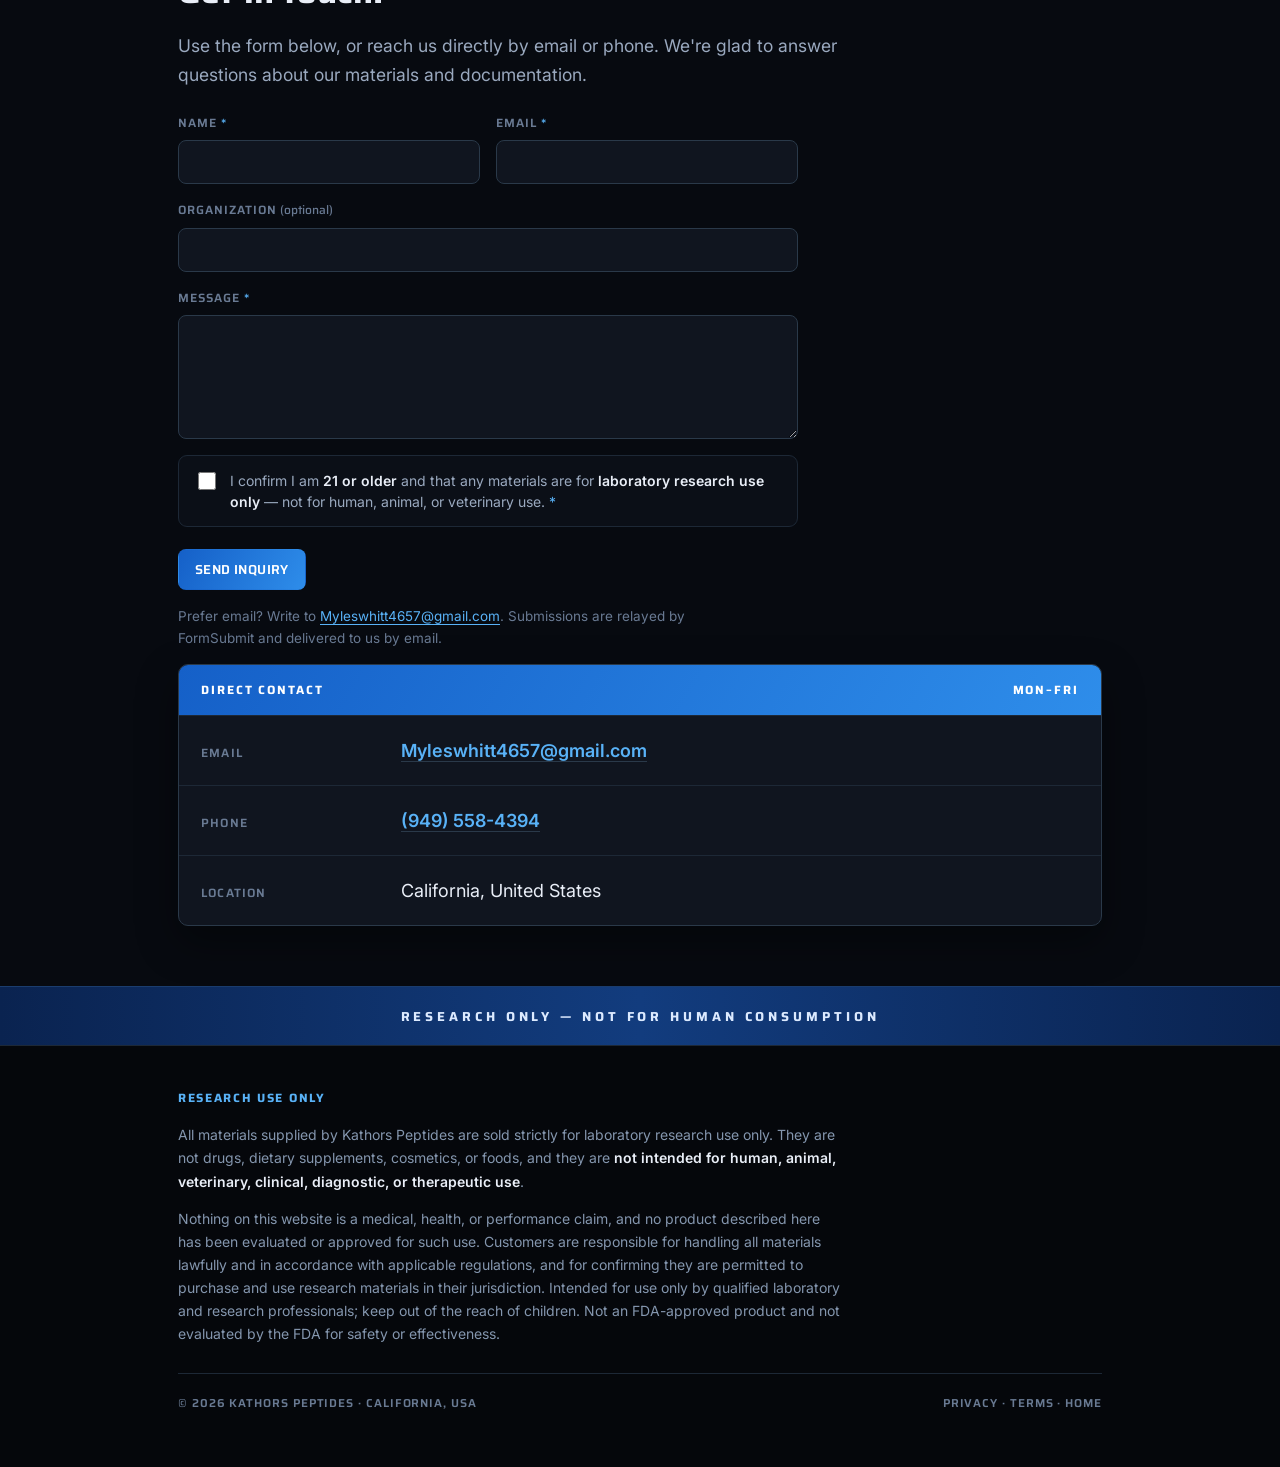
==== commit aef9e8b8: "Glass-shatter intro: the K emblem smashes through the screen Canvas-2D, self-hosted, standalone (no " ====
--- a/index.html
+++ b/index.html
@@ -173,6 +173,7 @@
   <script src="js/gsap.min.js"></script>
   <script src="js/ScrollTrigger.min.js"></script>
   <script src="js/lenis.min.js"></script>
+  <script src="shatter.js"></script>
   <script>
     document.getElementById('yr').textContent = new Date().getFullYear();
 
@@ -205,7 +206,10 @@
         mc.classList.add('in');
       }
 
-      /* Preloader counter with a hard 4s cap (background-tab throttling). */
+      /* Preloader counter with a hard 4s cap (background-tab throttling).
+         Skipped when the shatter intro owns the entrance (first visit
+         per session — see shatter.js). */
+      if (!window.__shatterActive) {
       var countEl = document.getElementById('pre-count');
       var n = 0, finished = false;
       function finishPreloader() {
@@ -224,6 +228,7 @@
         if (n >= 100) finishPreloader();
       }, 65);
       setTimeout(finishPreloader, 4000);
+      }
 
       /* ---- Decorative layer below: guarded so a missing library or an
          exception can never break the content or controls above. ---- */
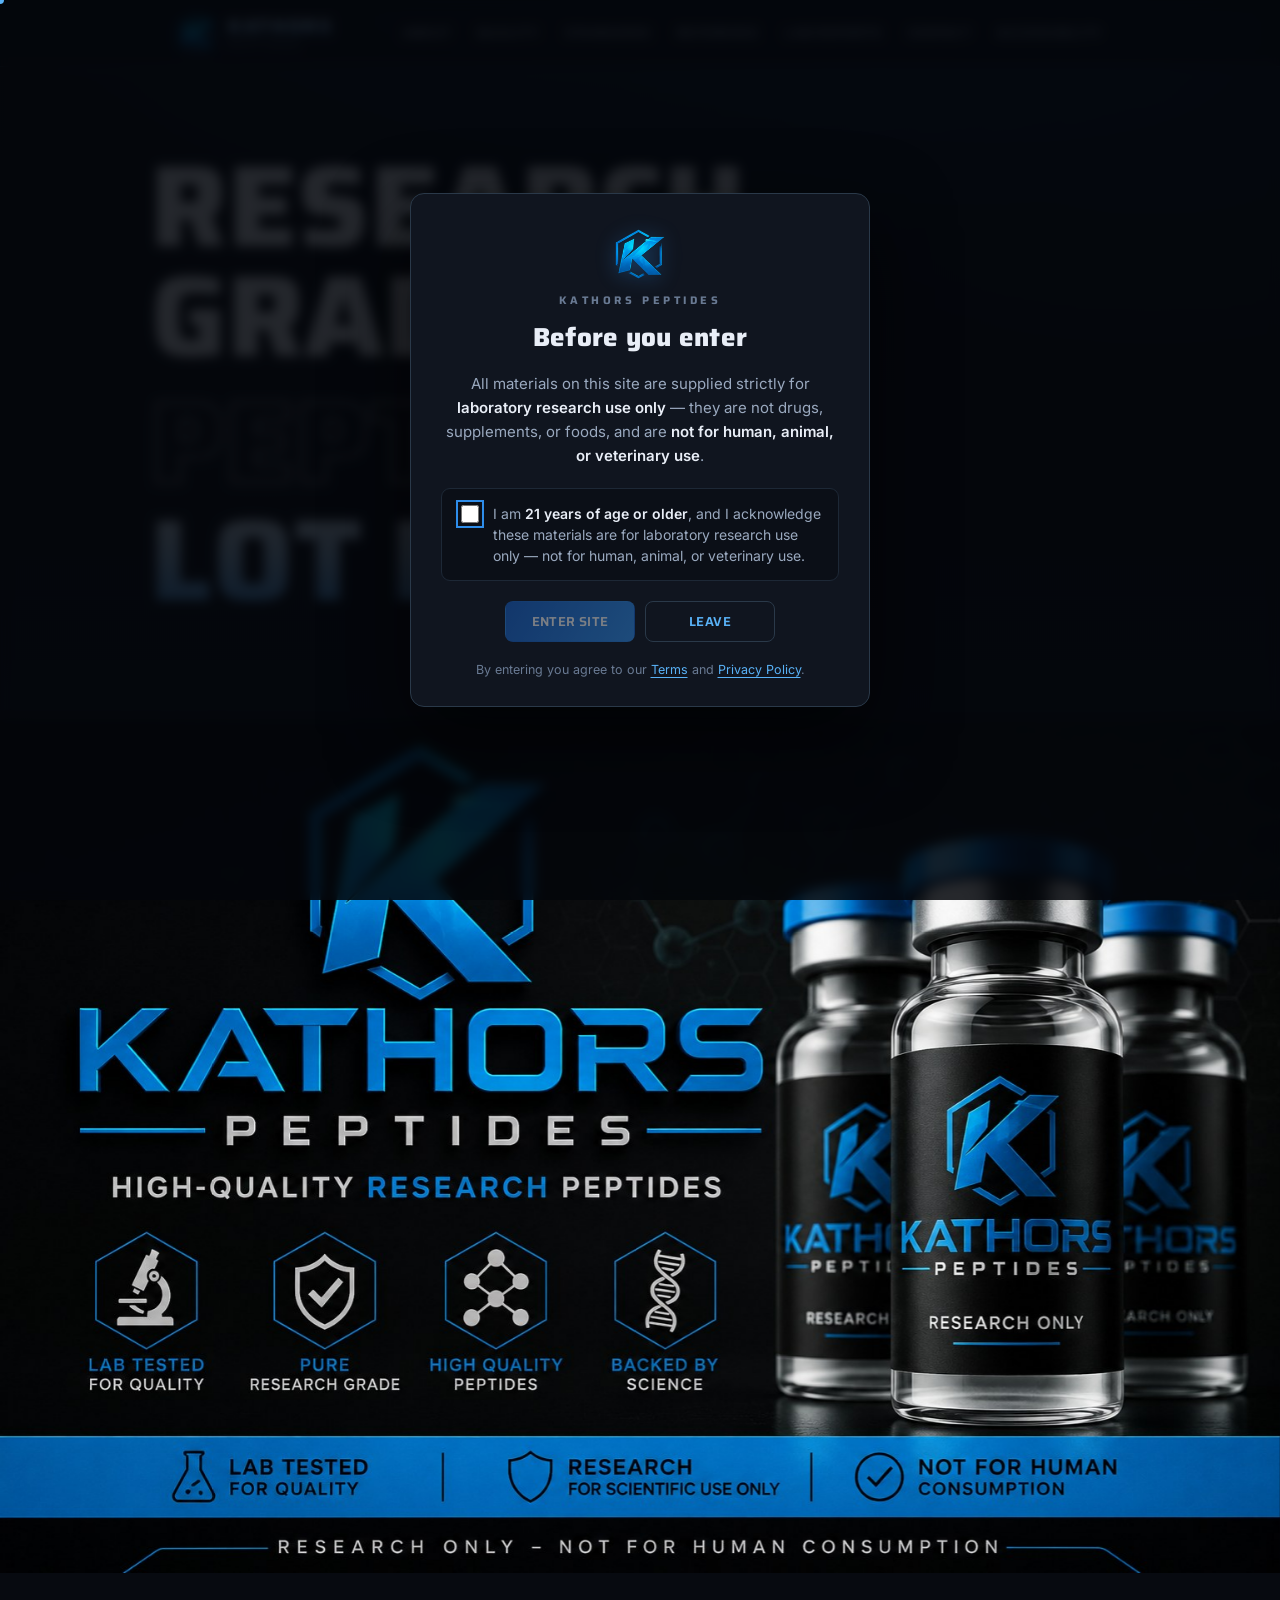
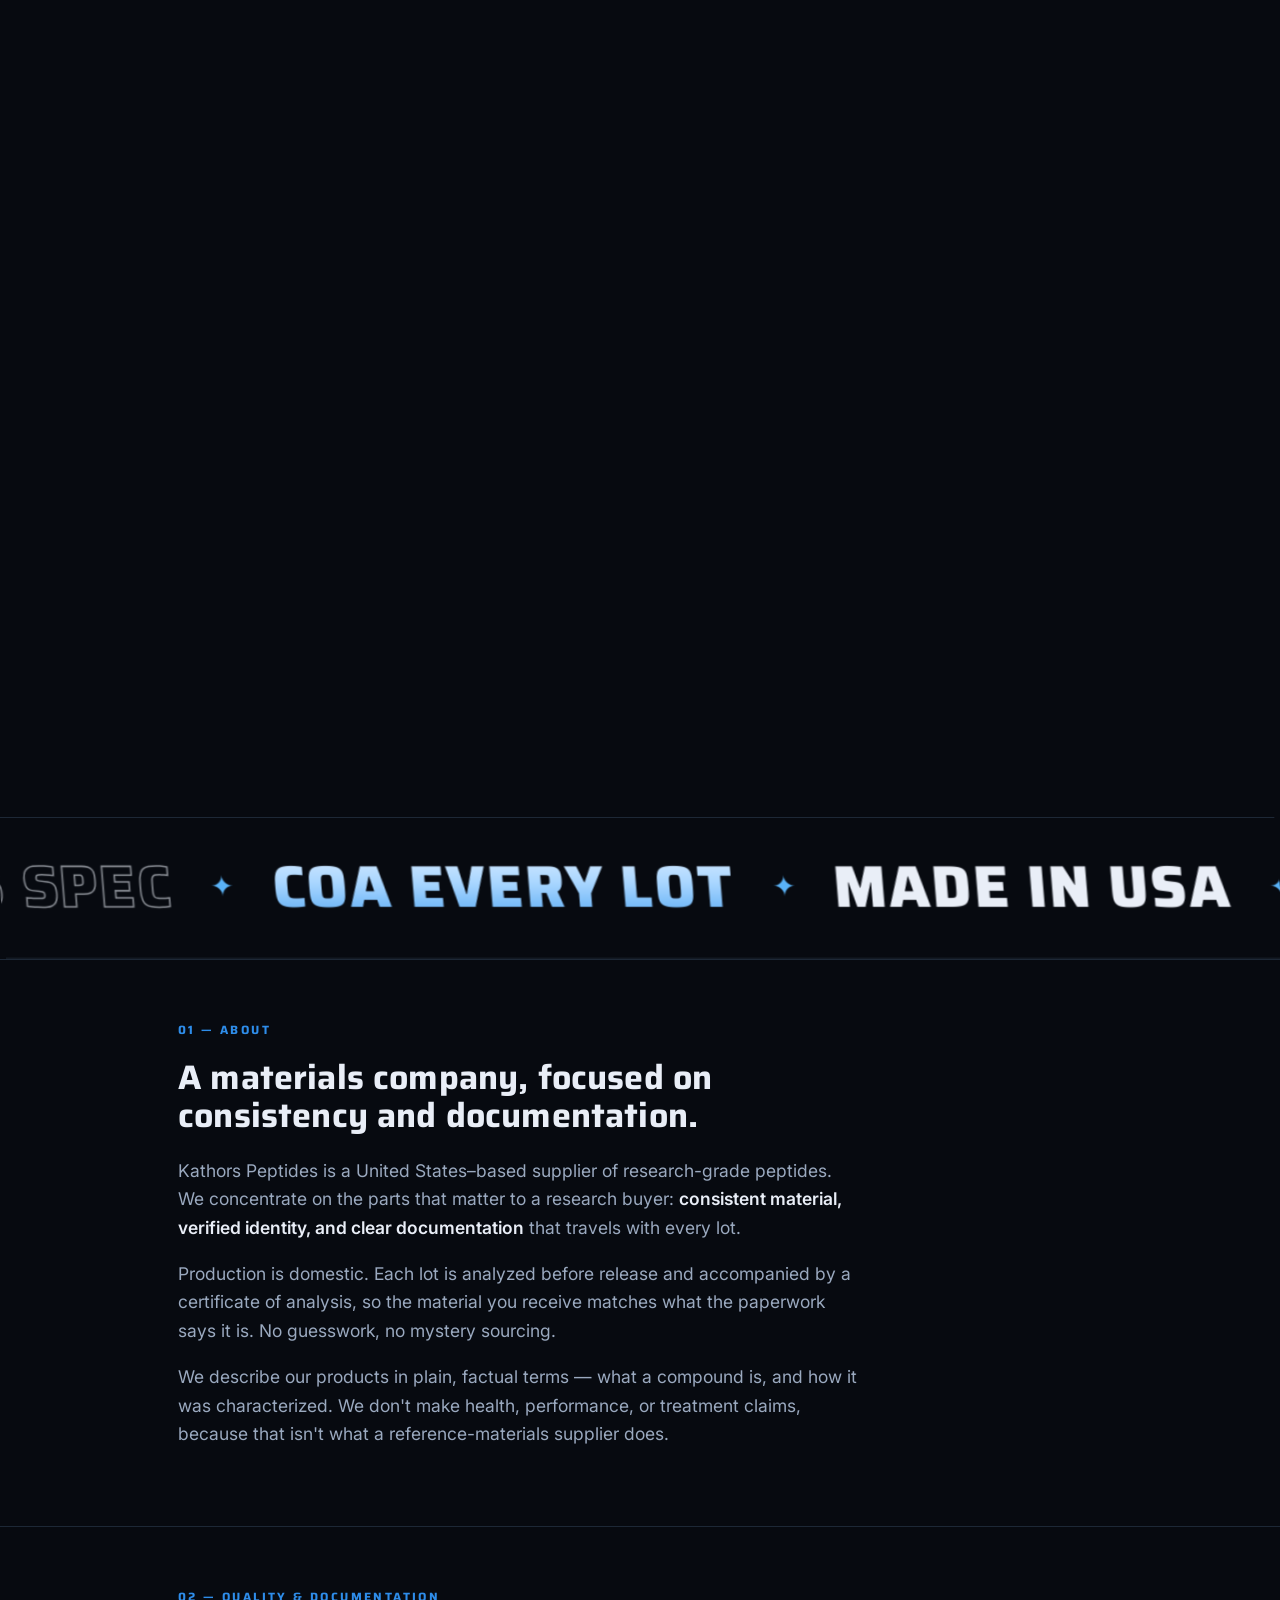
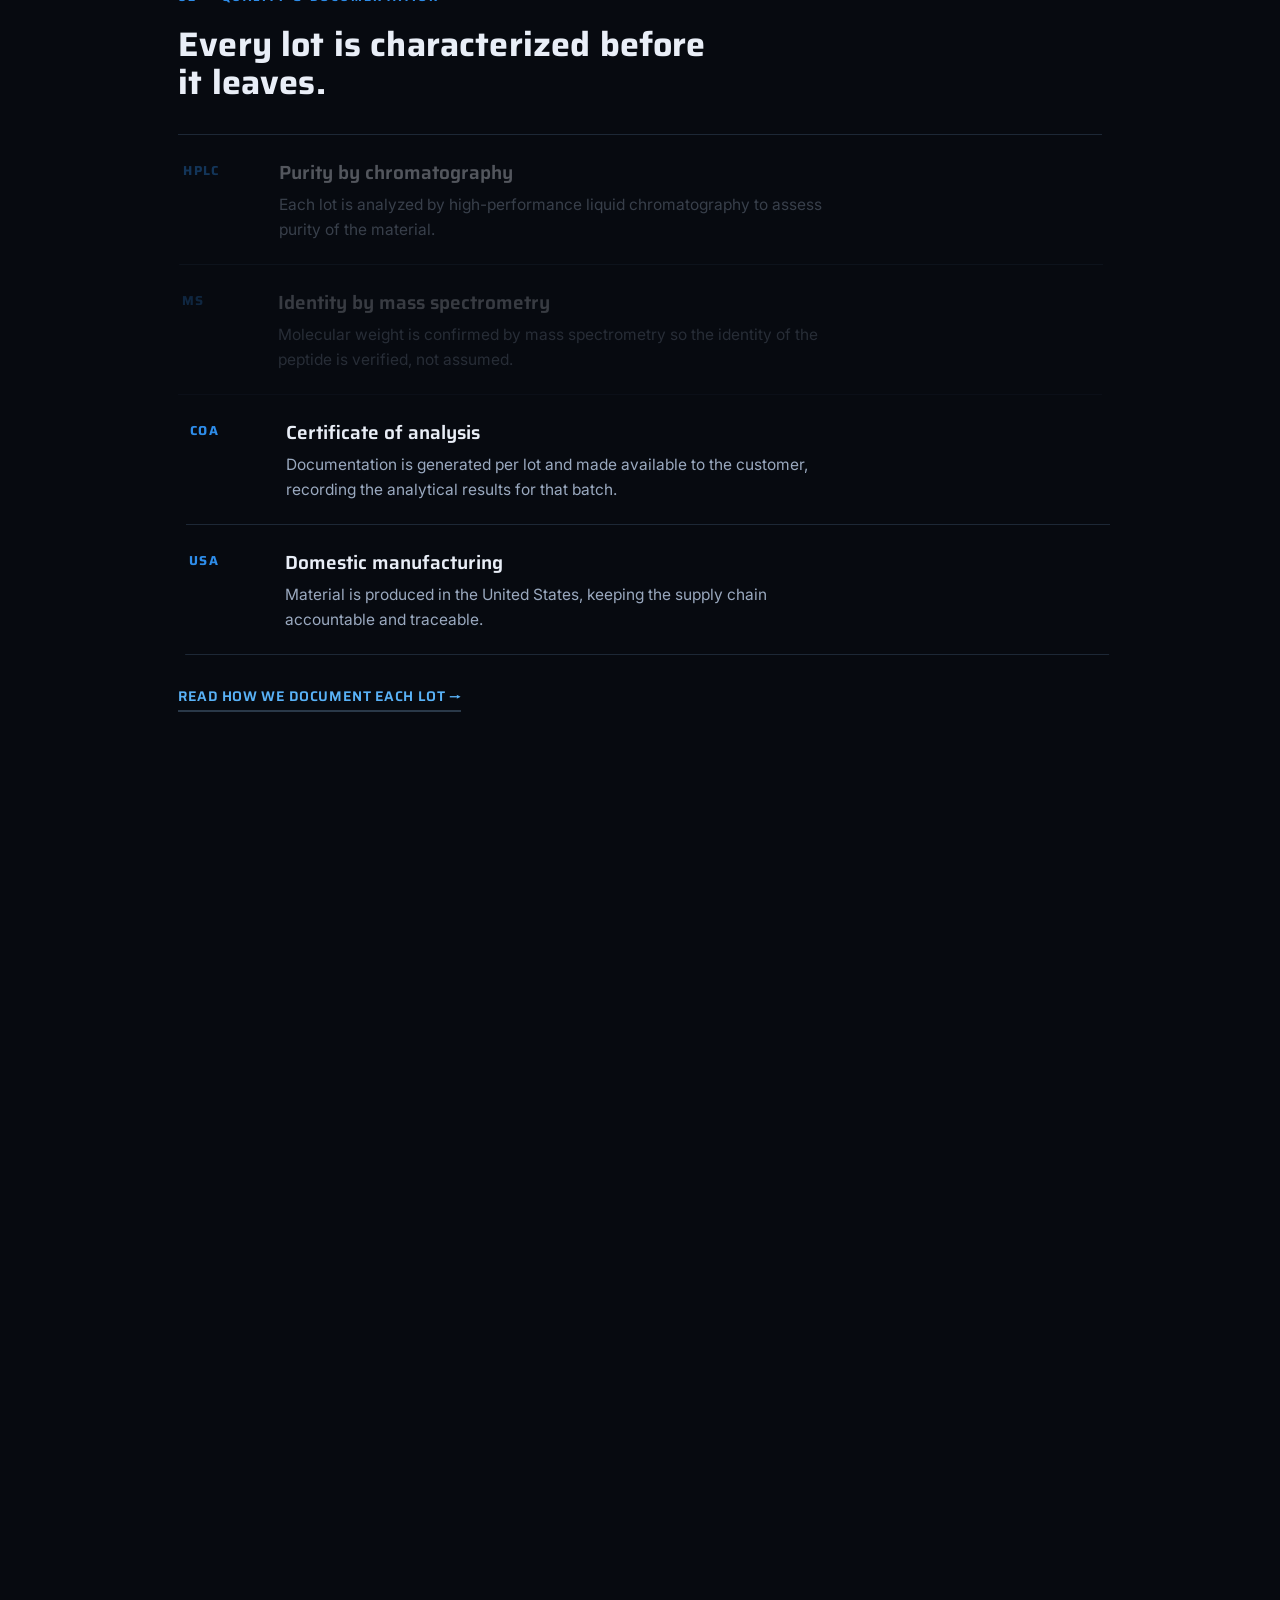
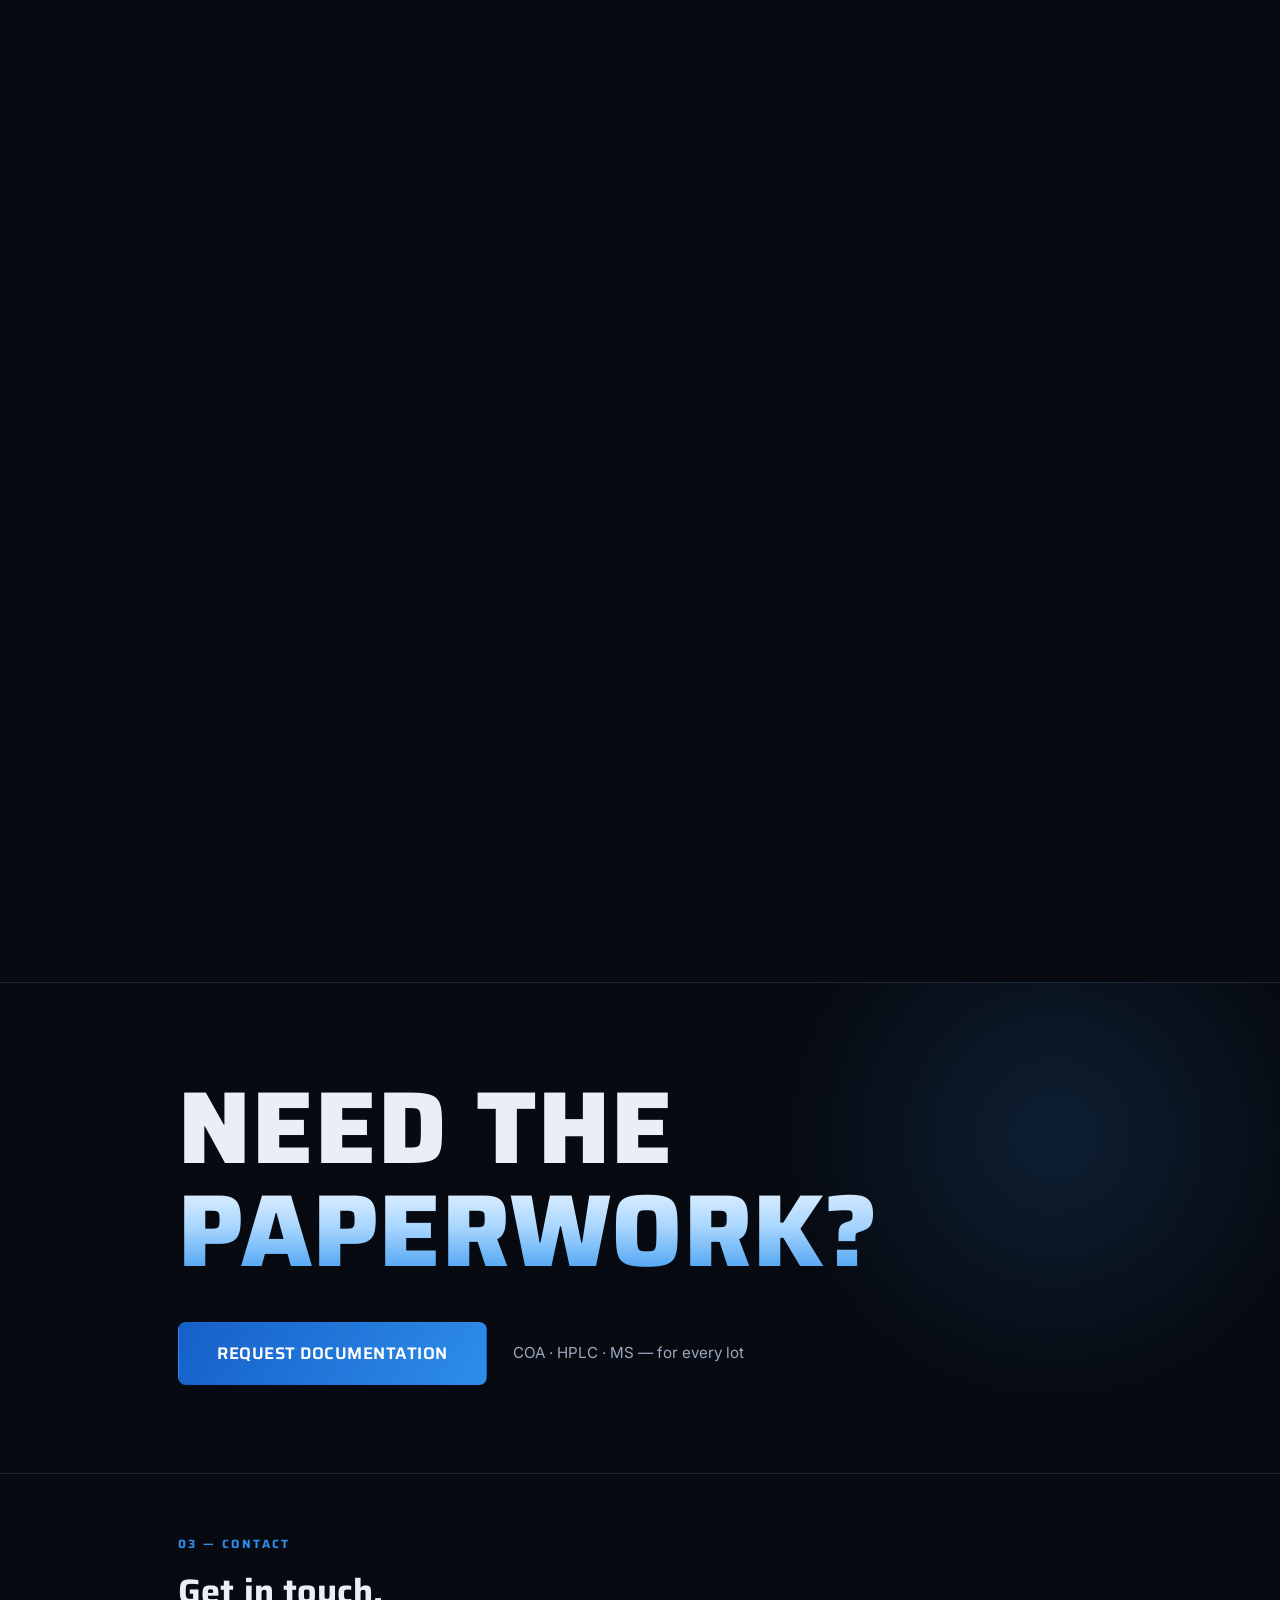
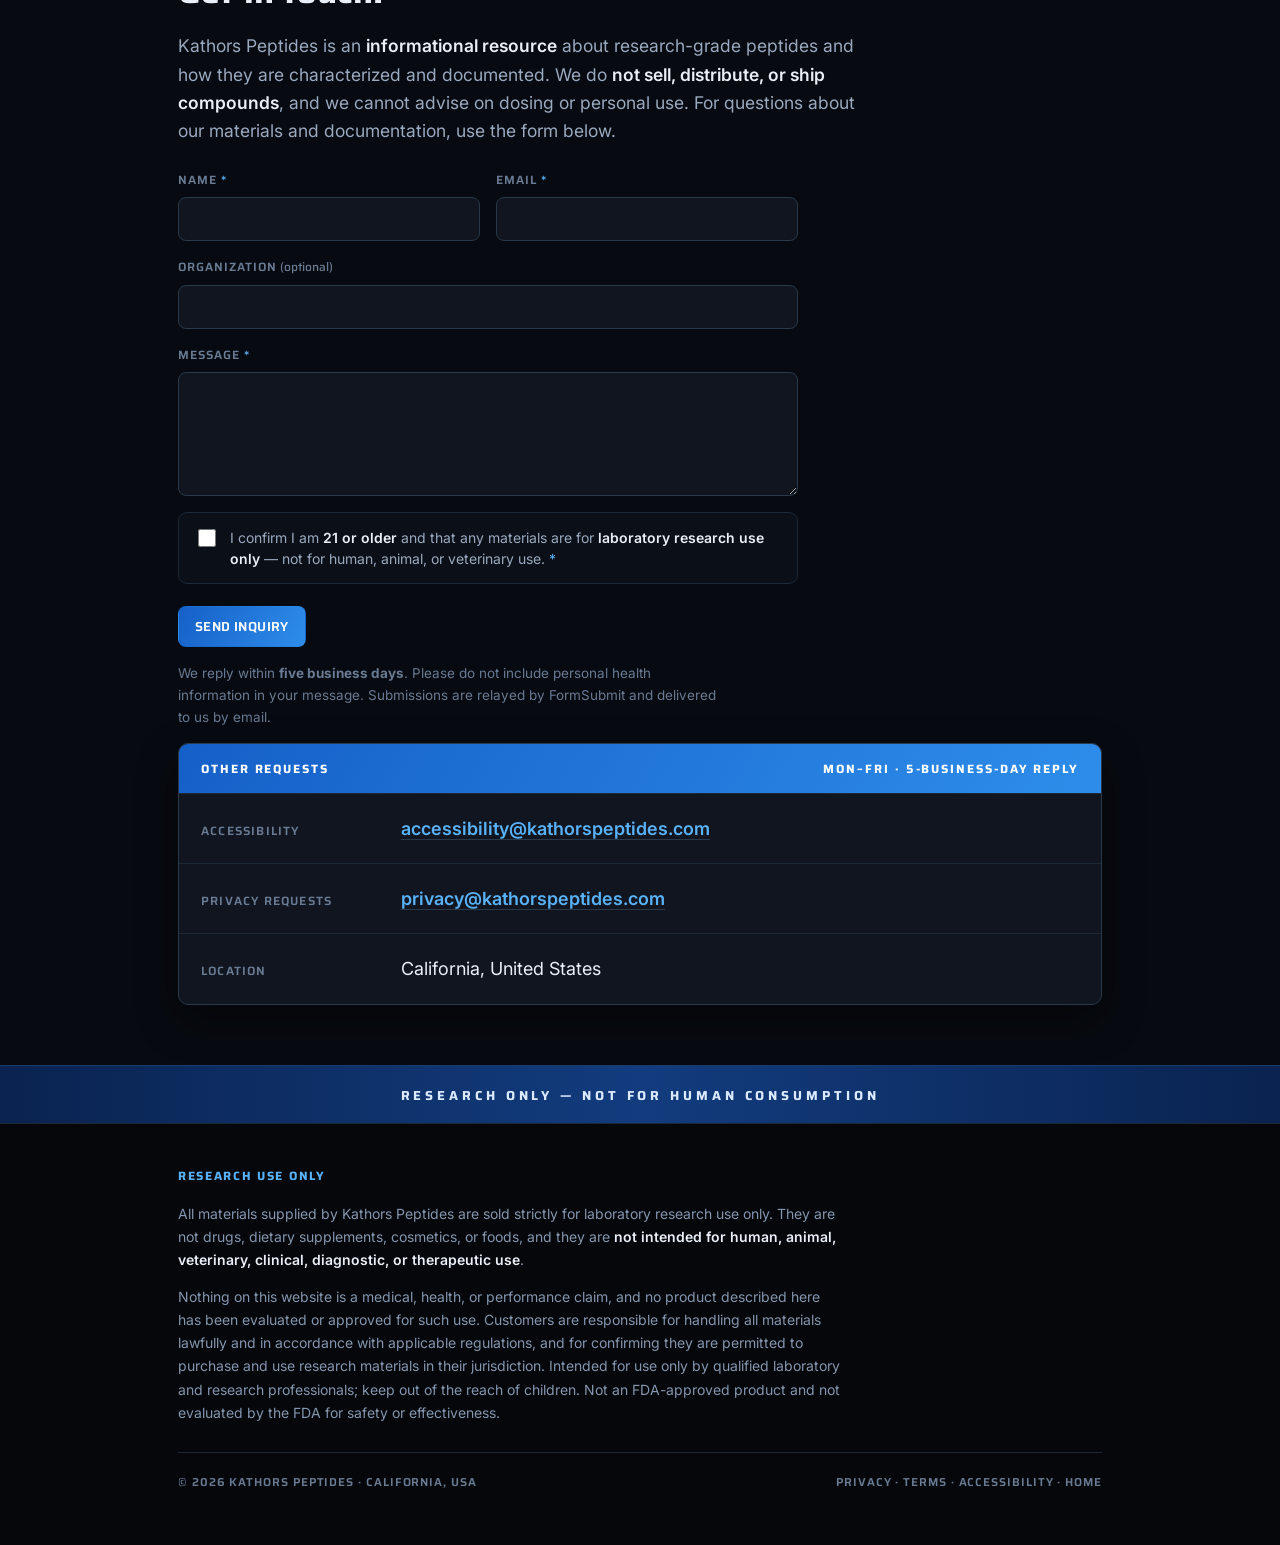
==== commit c37daef4: "Remove personal contact info; add role-based contacts, accessibility statement, and custom domain - " ====
--- a/index.html
+++ b/index.html
@@ -10,8 +10,8 @@
 <meta property="og:site_name" content="Kathors Peptides" />
 <meta property="og:title" content="Kathors Peptides — Research-grade peptides" />
 <meta property="og:description" content="U.S.-based supplier of research-grade peptides, characterized for identity and purity and documented per lot. Research use only." />
-<meta property="og:image" content="https://williamparrish-michael.github.io/v2/hero-banner.jpg" />
-<meta property="og:url" content="https://williamparrish-michael.github.io/v2/index.html" />
+<meta property="og:image" content="https://kathorspeptides.com/hero-banner.jpg" />
+<meta property="og:url" content="https://kathorspeptides.com/index.html" />
 <meta name="twitter:card" content="summary_large_image" />
 <link rel="preconnect" href="https://fonts.googleapis.com" />
 <link rel="preconnect" href="https://fonts.gstatic.com" crossorigin />
@@ -41,6 +41,7 @@
         <a href="research.html">Reference</a>
         <a href="reports.html">Lab reports</a>
         <a href="#contact">Contact</a>
+        <a href="accessibility.html">Accessibility</a>
       </nav>
     </div>
   </div>
@@ -116,13 +117,13 @@
       <div class="wrap">
         <p class="sec-label">03 — Contact</p>
         <h2 class="sec-h">Get in touch.</h2>
-        <div class="prose"><p>Use the form below, or reach us directly by email or phone. We're glad to answer questions about our materials and documentation.</p></div>
-
-        <form class="cform" action="https://formsubmit.co/Myleswhitt4657@gmail.com" method="POST" aria-label="Contact form">
+        <div class="prose"><p>Kathors Peptides is an <strong>informational resource</strong> about research-grade peptides and how they are characterized and documented. We do <strong>not sell, distribute, or ship compounds</strong>, and we cannot advise on dosing or personal use. For questions about our materials and documentation, use the form below.</p></div>
+
+        <form class="cform" action="https://formsubmit.co/info@kathorspeptides.com" method="POST" aria-label="Contact form">
           <input type="hidden" name="_subject" value="New inquiry — Kathors Peptides" />
           <input type="hidden" name="_captcha" value="true" />
           <input type="hidden" name="_template" value="table" />
-          <input type="hidden" name="_next" value="https://williamparrish-michael.github.io/v2/thanks.html" />
+          <input type="hidden" name="_next" value="https://kathorspeptides.com/thanks.html" />
           <input type="text" name="_honey" class="cform-honey" tabindex="-1" autocomplete="off" aria-hidden="true" />
           <div class="fgrid">
             <label class="field">Name <span class="req">*</span>
@@ -143,13 +144,13 @@
             <span>I confirm I am <strong>21 or older</strong> and that any materials are for <strong>laboratory research use only</strong> — not for human, animal, or veterinary use. <span class="req">*</span></span>
           </label>
           <button type="submit" class="btn btn-primary">Send inquiry</button>
-          <p class="cform-note">Prefer email? Write to <a href="mailto:Myleswhitt4657@gmail.com">Myleswhitt4657@gmail.com</a>. Submissions are relayed by FormSubmit and delivered to us by email.</p>
+          <p class="cform-note">We reply within <strong>five business days</strong>. Please do not include personal health information in your message. Submissions are relayed by FormSubmit and delivered to us by email.</p>
         </form>
 
         <div class="contact-card">
-          <div class="cc-head"><span>Direct contact</span><span>Mon–Fri</span></div>
-          <div class="crow"><div class="ck">Email</div><div class="cv"><a href="mailto:Myleswhitt4657@gmail.com">Myleswhitt4657@gmail.com</a></div></div>
-          <div class="crow"><div class="ck">Phone</div><div class="cv"><a href="tel:+19495584394">(949) 558-4394</a></div></div>
+          <div class="cc-head"><span>Other requests</span><span>Mon–Fri · 5-business-day reply</span></div>
+          <div class="crow"><div class="ck">Accessibility</div><div class="cv"><a href="mailto:accessibility@kathorspeptides.com">accessibility@kathorspeptides.com</a></div></div>
+          <div class="crow"><div class="ck">Privacy requests</div><div class="cv"><a href="mailto:privacy@kathorspeptides.com">privacy@kathorspeptides.com</a></div></div>
           <div class="crow"><div class="ck">Location</div><div class="cv">California, United States</div></div>
         </div>
       </div>
@@ -165,7 +166,7 @@
       <p>Nothing on this website is a medical, health, or performance claim, and no product described here has been evaluated or approved for such use. Customers are responsible for handling all materials lawfully and in accordance with applicable regulations, and for confirming they are permitted to purchase and use research materials in their jurisdiction. Intended for use only by qualified laboratory and research professionals; keep out of the reach of children. Not an FDA-approved product and not evaluated by the FDA for safety or effectiveness.</p>
       <div class="footline">
         <span>© <span id="yr">2026</span> Kathors Peptides · California, USA</span>
-        <span><a href="privacy.html">Privacy</a> · <a href="terms.html">Terms</a> · <a href="index.html">Home</a></span>
+        <span><a href="privacy.html">Privacy</a> · <a href="terms.html">Terms</a> · <a href="accessibility.html">Accessibility</a> · <a href="index.html">Home</a></span>
       </div>
     </div>
   </footer>
--- a/styles.css
+++ b/styles.css
@@ -186,6 +186,8 @@
 
 /* ---------- full-banner hero (home) ---------- */
 .visually-hidden{position:absolute;width:1px;height:1px;padding:0;margin:-1px;overflow:hidden;clip:rect(0 0 0 0);white-space:nowrap;border:0;}
+.skip-link{position:absolute;left:12px;top:-56px;z-index:100;background:var(--blue);color:#fff;font-family:var(--display);font-weight:600;font-size:13px;letter-spacing:.03em;text-transform:uppercase;padding:11px 18px;border-radius:8px;text-decoration:none;transition:top .15s ease;}
+.skip-link:focus{top:12px;}
 .hero-banner{padding:0 0 34px;text-align:center;}
 .hero-banner .banner{display:block;width:100%;max-width:1536px;height:auto;margin:0 auto;}
 .hero-banner .hero-sub{max-width:54ch;margin:30px auto 0;color:var(--muted);font-size:18px;}
@@ -209,6 +211,11 @@
 .legal p{color:var(--muted);font-size:16px;margin:0 0 14px;line-height:1.65;}
 .legal strong{color:var(--ink);font-weight:600;}
 .legal .legal-note{margin-top:30px;padding-top:18px;border-top:1px solid var(--line);font-size:13.5px;color:var(--faint);}
+.a11y-list{margin:6px 0 18px;padding-left:22px;list-style:disc;}
+.a11y-list li{color:var(--muted);font-size:16px;line-height:1.65;margin:0 0 11px;}
+.a11y-list li::marker{color:var(--blue-2);}
+.a11y-list strong{color:var(--ink);font-weight:600;}
+.a11y-list a{color:var(--blue-2);}
 
 /* ---------- contact form ---------- */
 .cform{margin-top:24px;max-width:620px;}
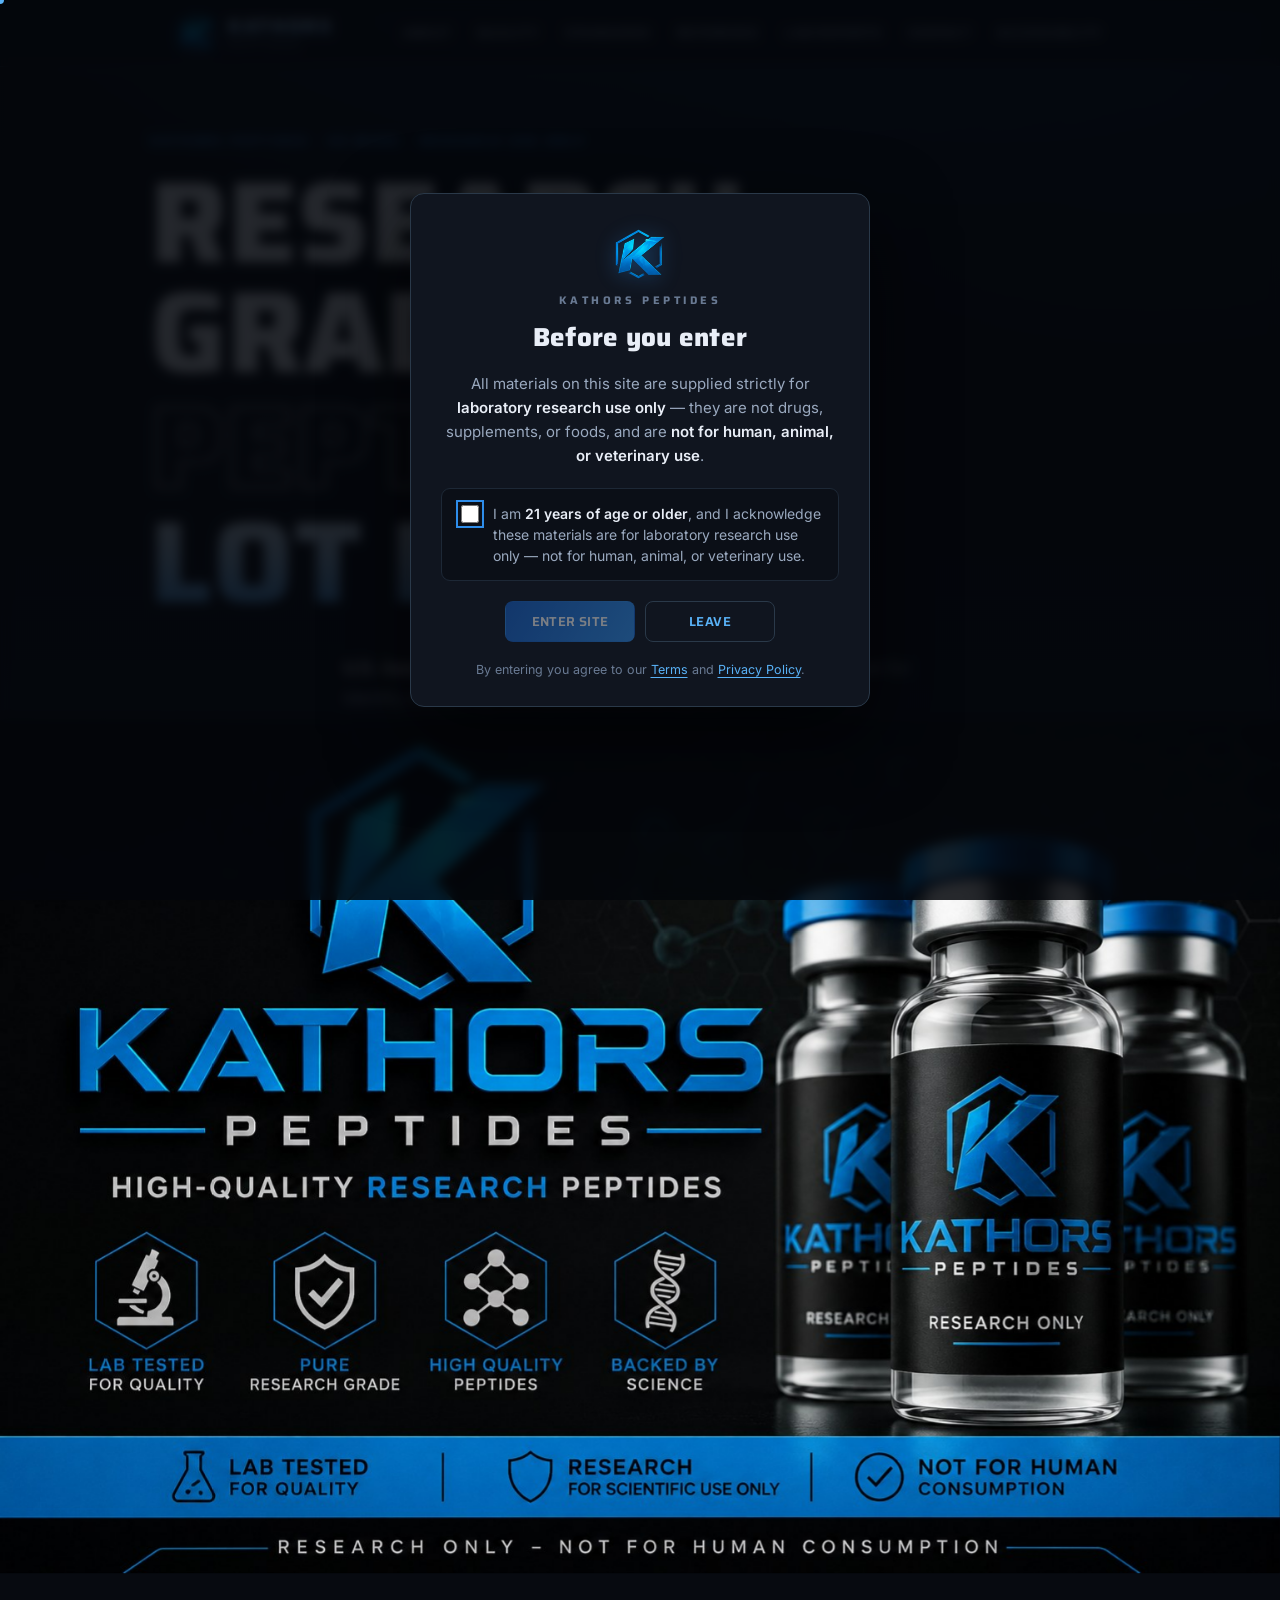
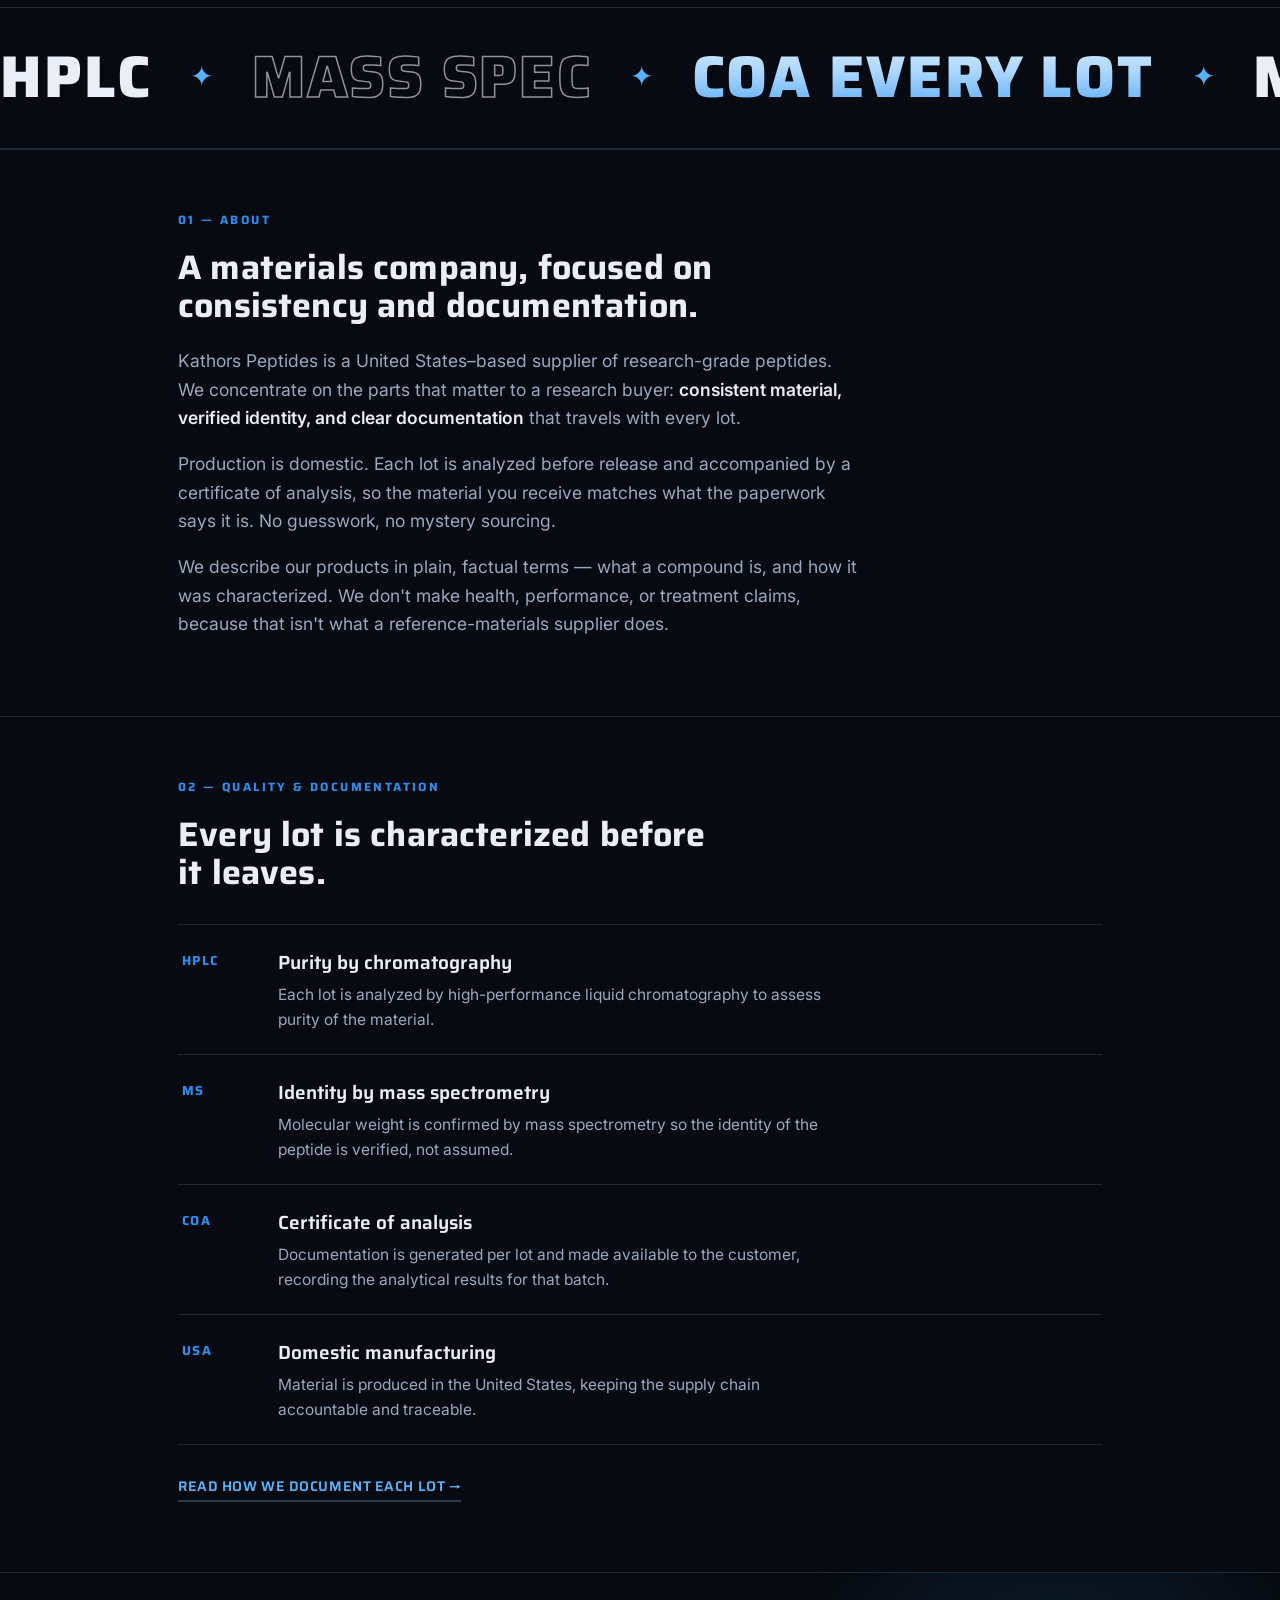
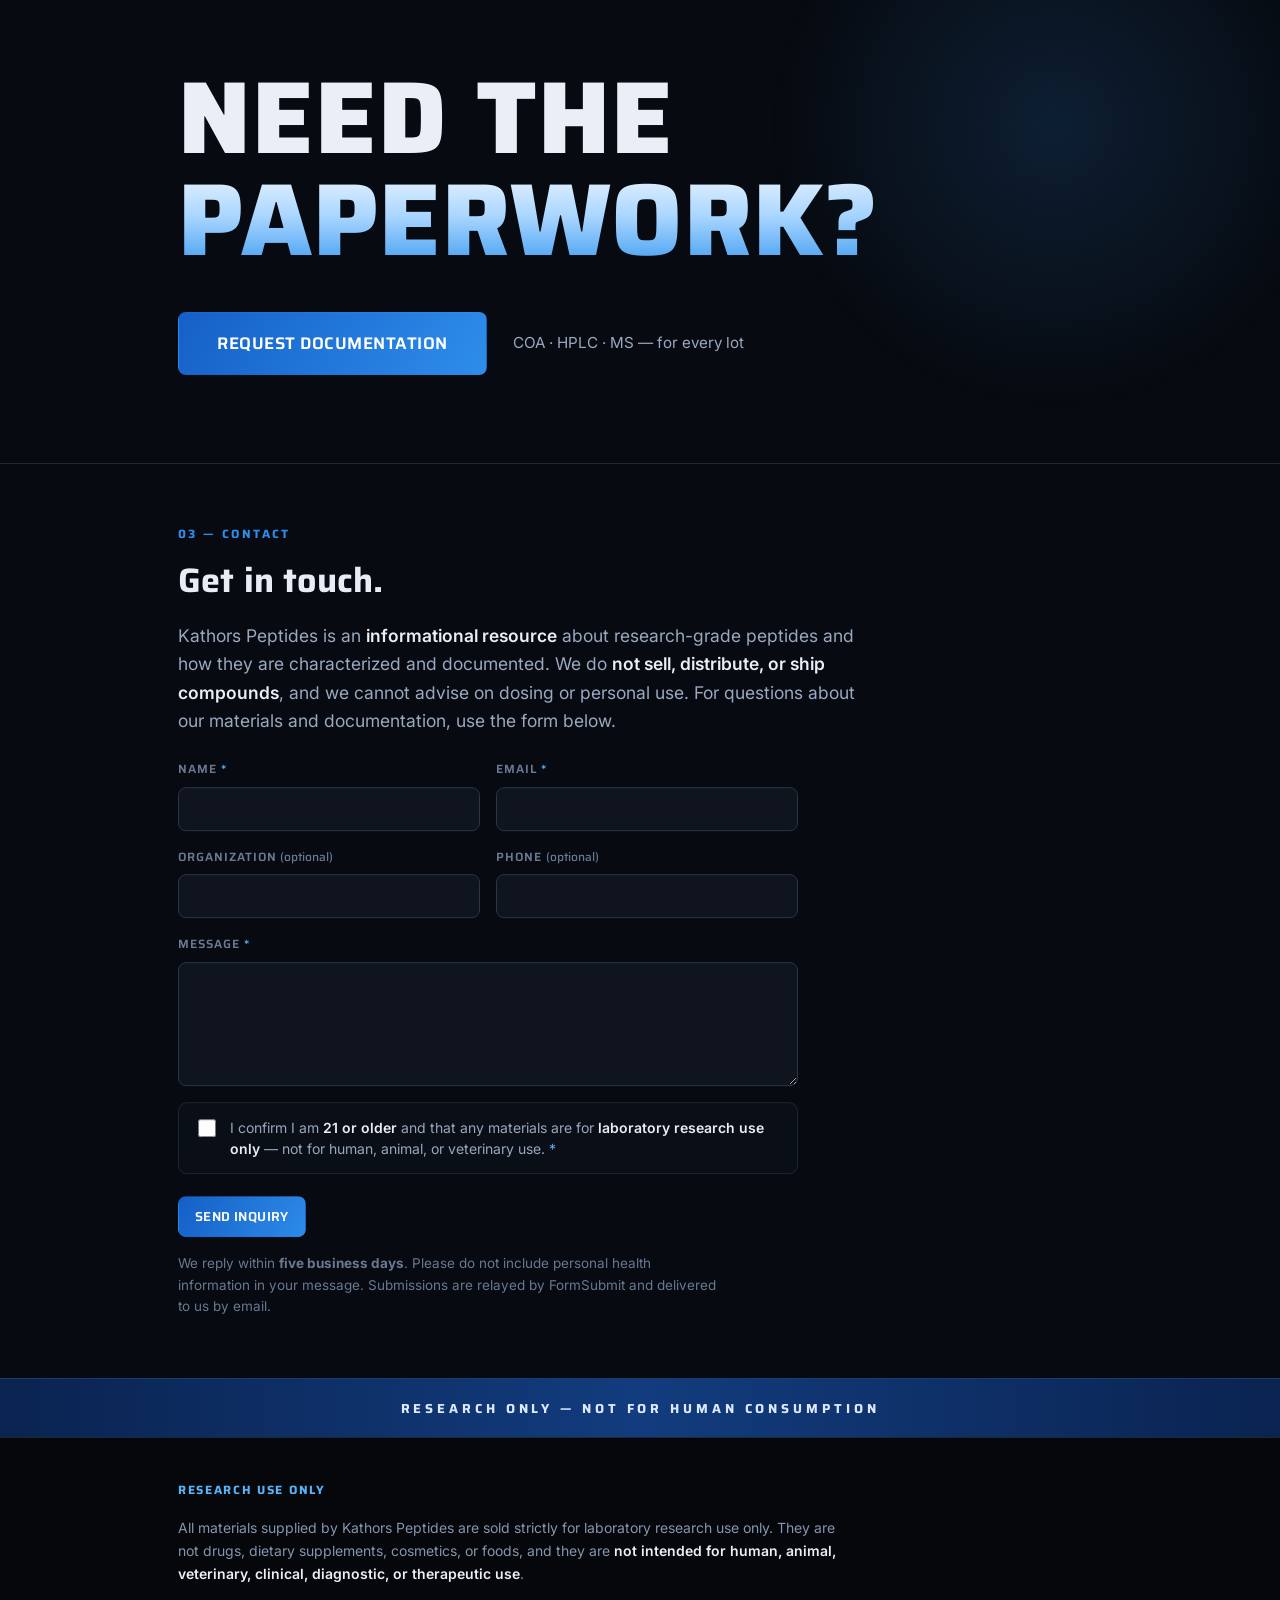
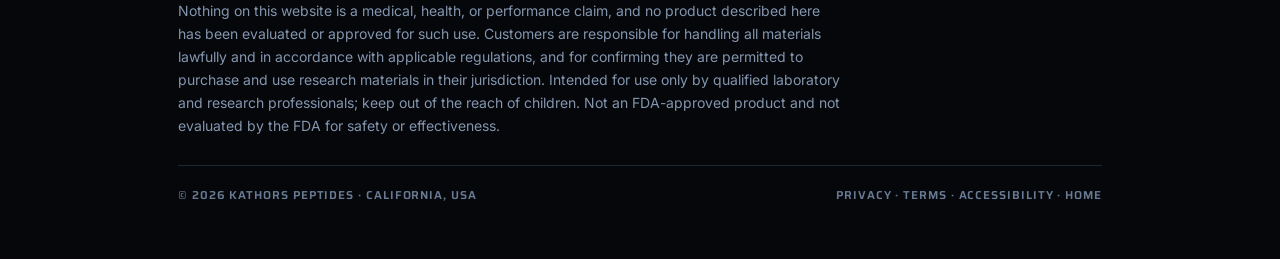
==== commit 26f766ae: "Contact: remove direct-email card, add optional phone field; de-stick scrolling - Remove the "Other " ====
--- a/index.html
+++ b/index.html
@@ -133,9 +133,14 @@
               <input type="email" name="email" required autocomplete="email" />
             </label>
           </div>
-          <label class="field">Organization <span class="opt">(optional)</span>
-            <input type="text" name="organization" autocomplete="organization" />
-          </label>
+          <div class="fgrid">
+            <label class="field">Organization <span class="opt">(optional)</span>
+              <input type="text" name="organization" autocomplete="organization" />
+            </label>
+            <label class="field">Phone <span class="opt">(optional)</span>
+              <input type="tel" name="phone" autocomplete="tel" />
+            </label>
+          </div>
           <label class="field">Message <span class="req">*</span>
             <textarea name="message" rows="5" required></textarea>
           </label>
@@ -146,13 +151,6 @@
           <button type="submit" class="btn btn-primary">Send inquiry</button>
           <p class="cform-note">We reply within <strong>five business days</strong>. Please do not include personal health information in your message. Submissions are relayed by FormSubmit and delivered to us by email.</p>
         </form>
-
-        <div class="contact-card">
-          <div class="cc-head"><span>Other requests</span><span>Mon–Fri · 5-business-day reply</span></div>
-          <div class="crow"><div class="ck">Accessibility</div><div class="cv"><a href="mailto:accessibility@kathorspeptides.com">accessibility@kathorspeptides.com</a></div></div>
-          <div class="crow"><div class="ck">Privacy requests</div><div class="cv"><a href="mailto:privacy@kathorspeptides.com">privacy@kathorspeptides.com</a></div></div>
-          <div class="crow"><div class="ck">Location</div><div class="cv">California, United States</div></div>
-        </div>
       </div>
     </section>
 
@@ -173,7 +171,6 @@
 
   <script src="js/gsap.min.js"></script>
   <script src="js/ScrollTrigger.min.js"></script>
-  <script src="js/lenis.min.js"></script>
   <script src="shatter.js"></script>
   <script>
     document.getElementById('yr').textContent = new Date().getFullYear();
@@ -237,79 +234,30 @@
       var hasST = !!window.ScrollTrigger;
       if (hasST) gsap.registerPlugin(ScrollTrigger);
 
-      /* Smooth inertial scroll */
-      if (window.Lenis) {
-        var lenis = new Lenis({ lerp: 0.1 });
-        (function raf(t) { lenis.raf(t); requestAnimationFrame(raf); })(0);
-        if (hasST) lenis.on('scroll', ScrollTrigger.update);
-        document.querySelectorAll('a[href^="#"]').forEach(function (a) {
-          a.addEventListener('click', function (e) {
-            var id = a.getAttribute('href');
-            if (id.length > 1 && document.querySelector(id)) { e.preventDefault(); lenis.scrollTo(id, { offset: -70 }); }
-          });
-        });
-      }
+      /* Native scroll — no smooth-scroll library, so the wheel stays
+         responsive. Anchor links jump with a small offset for the header. */
+      document.querySelectorAll('a[href^="#"]').forEach(function (a) {
+        a.addEventListener('click', function (e) {
+          var id = a.getAttribute('href');
+          var target = id.length > 1 ? document.querySelector(id) : null;
+          if (target) {
+            e.preventDefault();
+            var y = target.getBoundingClientRect().top + window.pageYOffset - 70;
+            window.scrollTo({ top: y, behavior: 'smooth' });
+          }
+        });
+      });
 
       if (hasST) {
-      /* Section content reveals (decorative — safe to lose) */
-      gsap.utils.toArray('.sec-h, .badge, .cform, .contact-card').forEach(function (el) {
+      /* Light, non-pinned reveals as elements enter the viewport — no
+         pinning or scrubbing, so nothing "sticks" while you scroll. The
+         marquee runs on its own CSS animation. */
+      gsap.utils.toArray('.sec-h, .cform, #quality .quality-list li').forEach(function (el) {
         gsap.from(el, {
-          y: 34, opacity: 0, duration: 0.9, ease: 'power3.out',
-          scrollTrigger: { trigger: el, start: 'top 88%' }
+          y: 26, opacity: 0, duration: 0.7, ease: 'power2.out',
+          scrollTrigger: { trigger: el, start: 'top 90%' }
         });
       });
-
-      /* Scroll story 1 — pinned hero: the three headline lines drift
-         apart in depth layers while the banner swells, driven by your
-         scroll. */
-      {
-        gsap.timeline({
-          scrollTrigger: { trigger: '.hero-banner', start: 'top top', end: '+=90%', pin: true, scrub: 0.6 }
-        })
-        .to('.hero-mega .ln:nth-child(1)', { yPercent: -70, ease: 'none' }, 0)
-        .to('.hero-mega .ln:nth-child(2)', { yPercent: -40, ease: 'none' }, 0)
-        .to('.hero-mega .ln:nth-child(3)', { yPercent: -16, ease: 'none' }, 0)
-        .to('.k-eyebrow, .hero-sub', { autoAlpha: 0, ease: 'none' }, 0)
-        .to('.banner', { scale: 1.06, ease: 'none' }, 0);
-      }
-
-      /* Scroll story 2 — pinned Quality section: HPLC -> MS -> COA ->
-         USA light up in sequence as you scroll through the pin. */
-      var qItems = gsap.utils.toArray('#quality .quality-list li');
-      if (qItems.length) {
-        gsap.set(qItems, { opacity: 0.22 });
-        var qtl = gsap.timeline({
-          scrollTrigger: { trigger: '#quality', start: 'top 10%', end: '+=' + (qItems.length * 50) + '%', pin: true, scrub: 0.5 }
-        });
-        qItems.forEach(function (li, i) { qtl.to(li, { opacity: 1, x: 8, ease: 'none' }, i * 0.24); });
-      } else {
-        qItems.forEach(function (el) {
-          gsap.from(el, { y: 34, opacity: 0, duration: 0.9, ease: 'power3.out', scrollTrigger: { trigger: el, start: 'top 88%' } });
-        });
-      }
-
-      /* Marquee rides your scroll: direction and speed follow it,
-         with a velocity skew on fast flicks. */
-      var mq = document.querySelector('.marquee');
-      var track = document.querySelector('.marquee-track');
-      if (mq && track) {
-        track.style.animation = 'none';
-        var mqTween = gsap.to(track, { xPercent: -50, ease: 'none', duration: 26, repeat: -1 });
-        var clampSkew = gsap.utils.clamp(-7, 7);
-        ScrollTrigger.create({
-          onUpdate: function (self) {
-            var v = self.getVelocity();
-            mqTween.timeScale(gsap.utils.clamp(-4, 4, (self.direction || 1) * (1 + Math.abs(v) / 900)));
-            mq.style.transform = 'skewX(' + clampSkew(v / -280) + 'deg)';
-          }
-        });
-        gsap.ticker.add(function () {
-          var ts = mqTween.timeScale();
-          mqTween.timeScale(ts + ((ts < 0 ? -1 : 1) - ts) * 0.04);
-          var m = /skewX\((-?[\d.]+)deg\)/.exec(mq.style.transform);
-          if (m) mq.style.transform = 'skewX(' + (parseFloat(m[1]) * 0.92) + 'deg)';
-        });
-      }
       }
 
       /* Custom cursor + magnetic buttons (fine pointers only) */
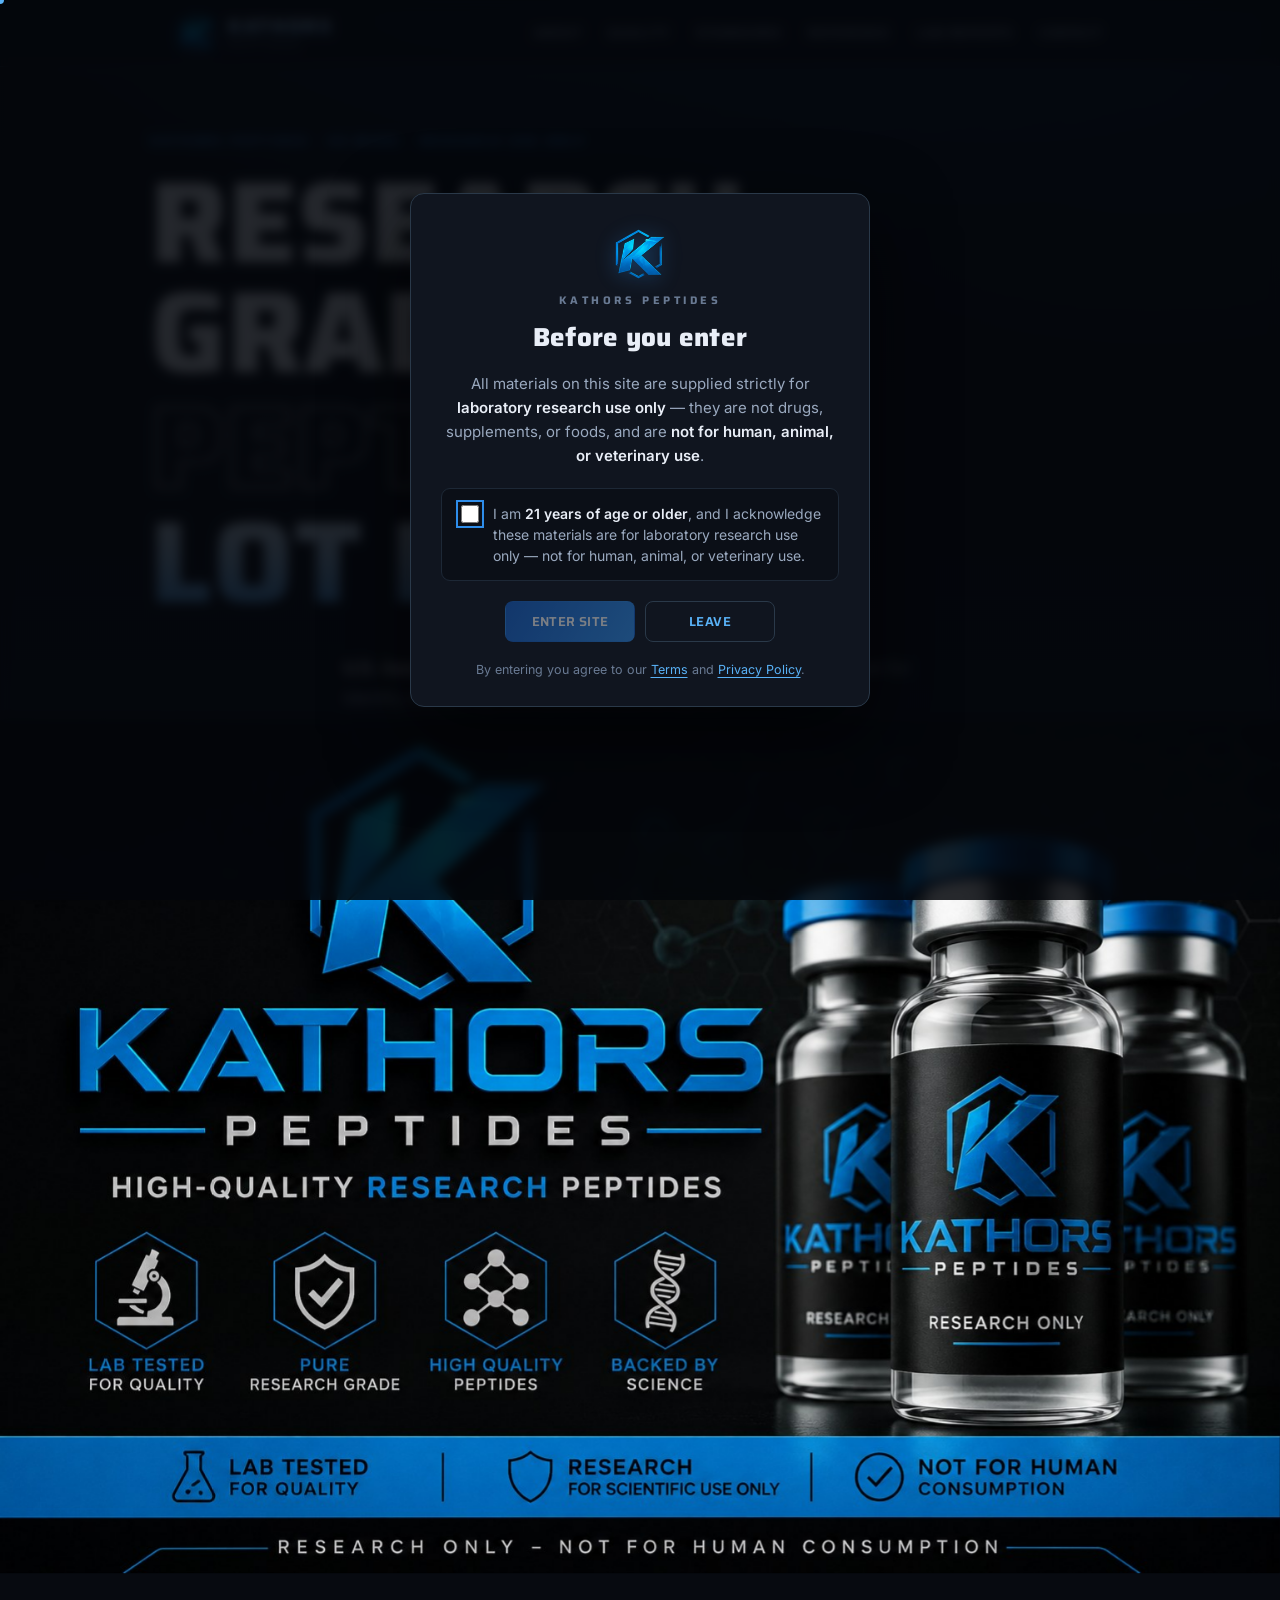
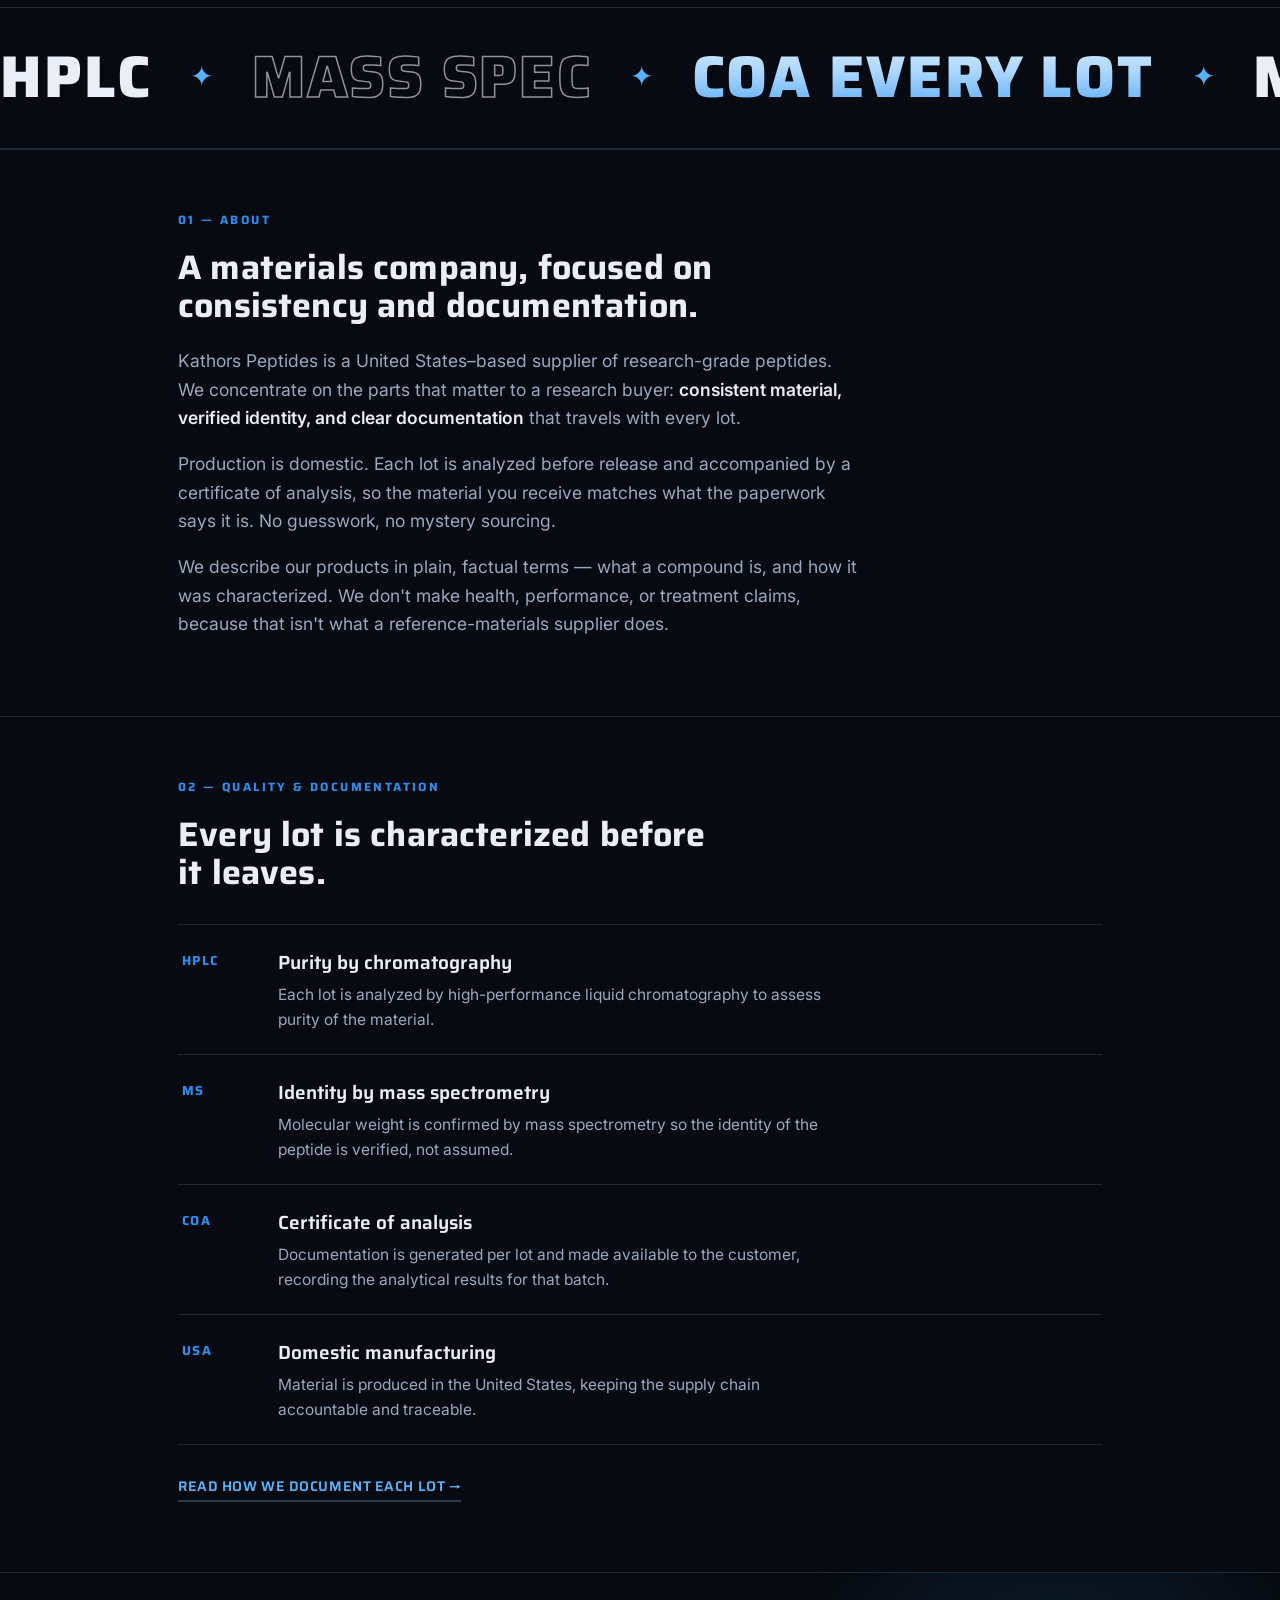
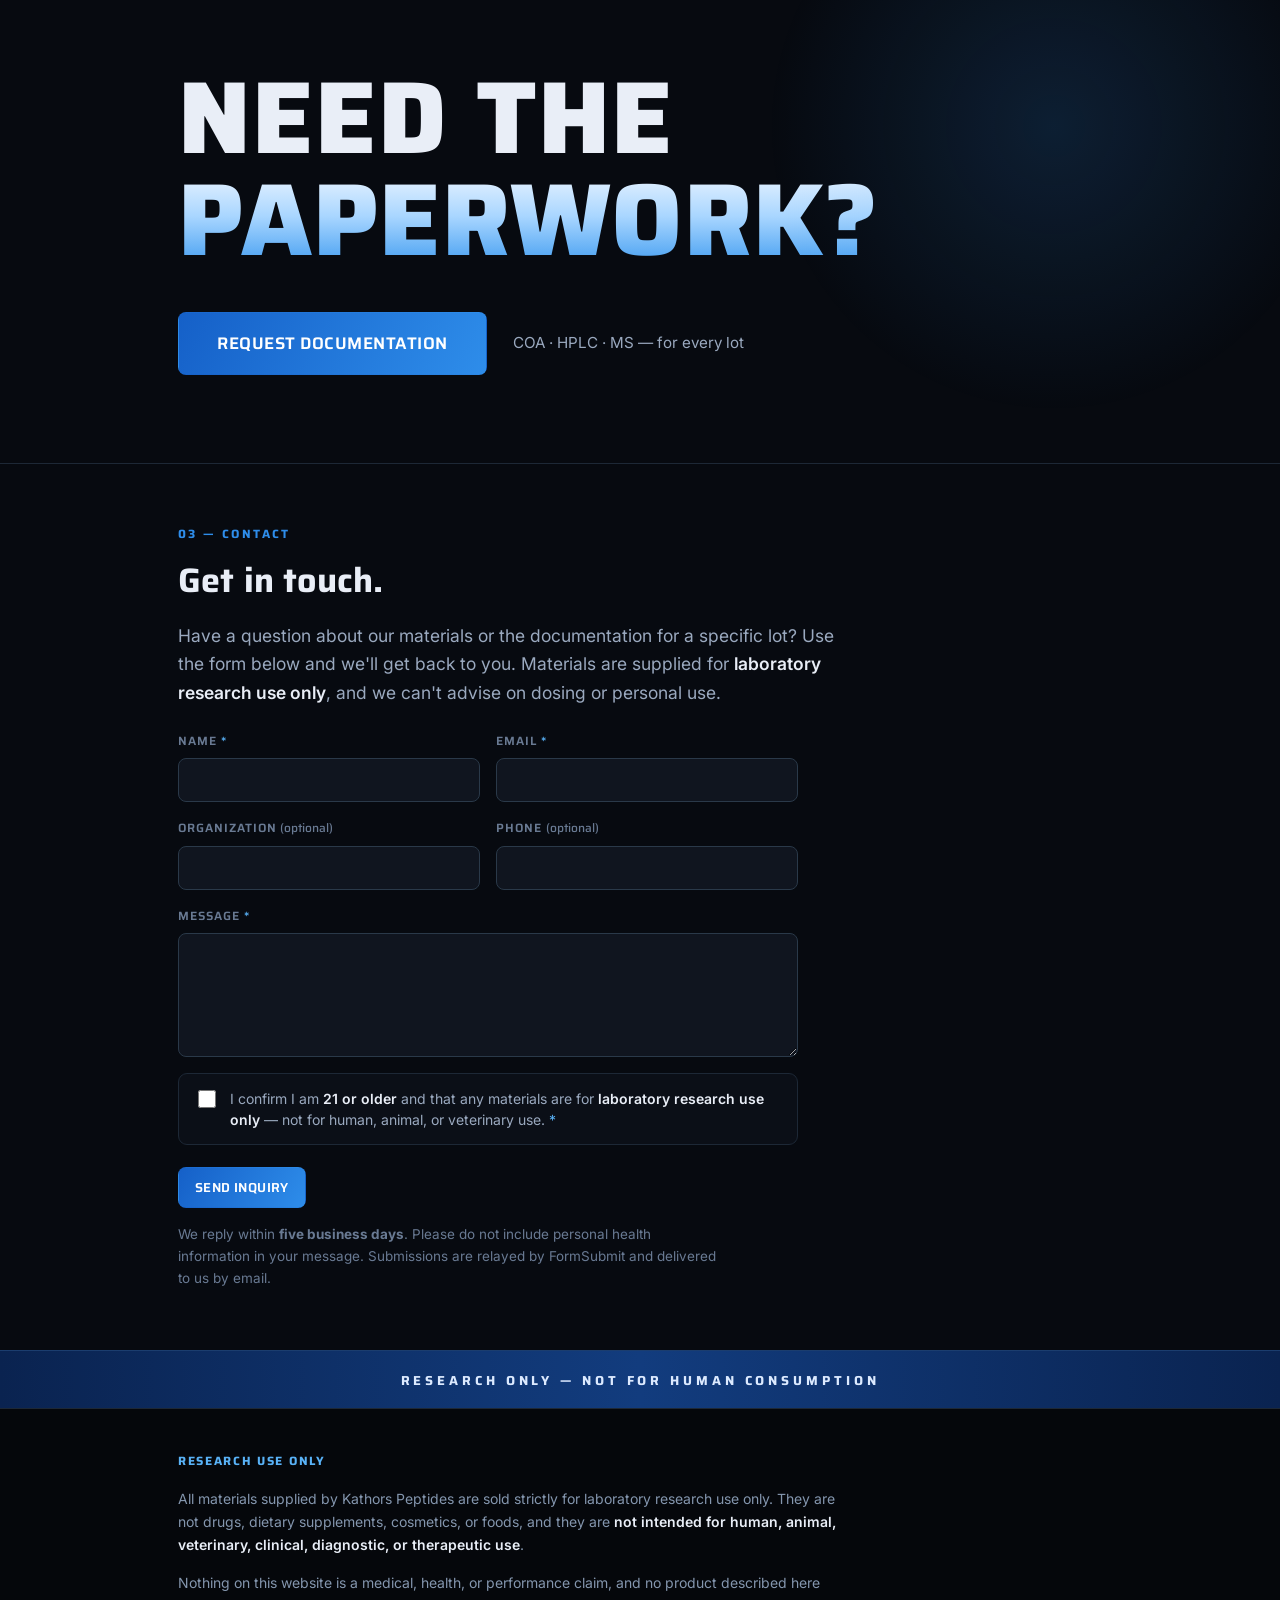
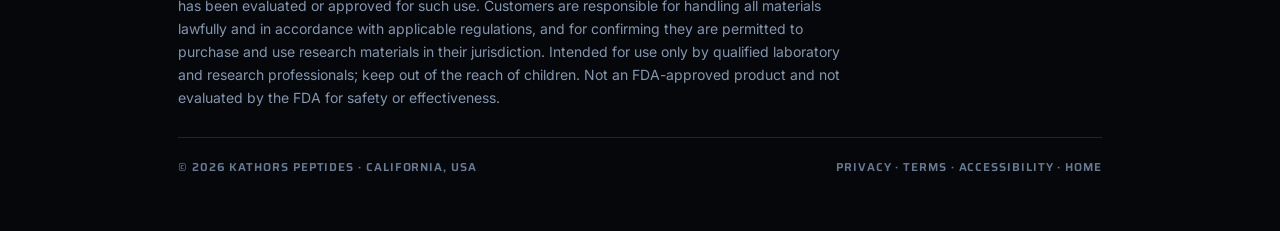
==== commit 4523cfd5: "Kathors: Gmail contact, supplier framing, lot-request Lab Reports, updated reference; Accessibility " ====
--- a/index.html
+++ b/index.html
@@ -41,7 +41,6 @@
         <a href="research.html">Reference</a>
         <a href="reports.html">Lab reports</a>
         <a href="#contact">Contact</a>
-        <a href="accessibility.html">Accessibility</a>
       </nav>
     </div>
   </div>
@@ -117,9 +116,9 @@
       <div class="wrap">
         <p class="sec-label">03 — Contact</p>
         <h2 class="sec-h">Get in touch.</h2>
-        <div class="prose"><p>Kathors Peptides is an <strong>informational resource</strong> about research-grade peptides and how they are characterized and documented. We do <strong>not sell, distribute, or ship compounds</strong>, and we cannot advise on dosing or personal use. For questions about our materials and documentation, use the form below.</p></div>
-
-        <form class="cform" action="https://formsubmit.co/info@kathorspeptides.com" method="POST" aria-label="Contact form">
+        <div class="prose"><p>Have a question about our materials or the documentation for a specific lot? Use the form below and we'll get back to you. Materials are supplied for <strong>laboratory research use only</strong>, and we can't advise on dosing or personal use.</p></div>
+
+        <form class="cform" action="https://formsubmit.co/Kathorspeptides@gmail.com" method="POST" aria-label="Contact form">
           <input type="hidden" name="_subject" value="New inquiry — Kathors Peptides" />
           <input type="hidden" name="_captcha" value="true" />
           <input type="hidden" name="_template" value="table" />
